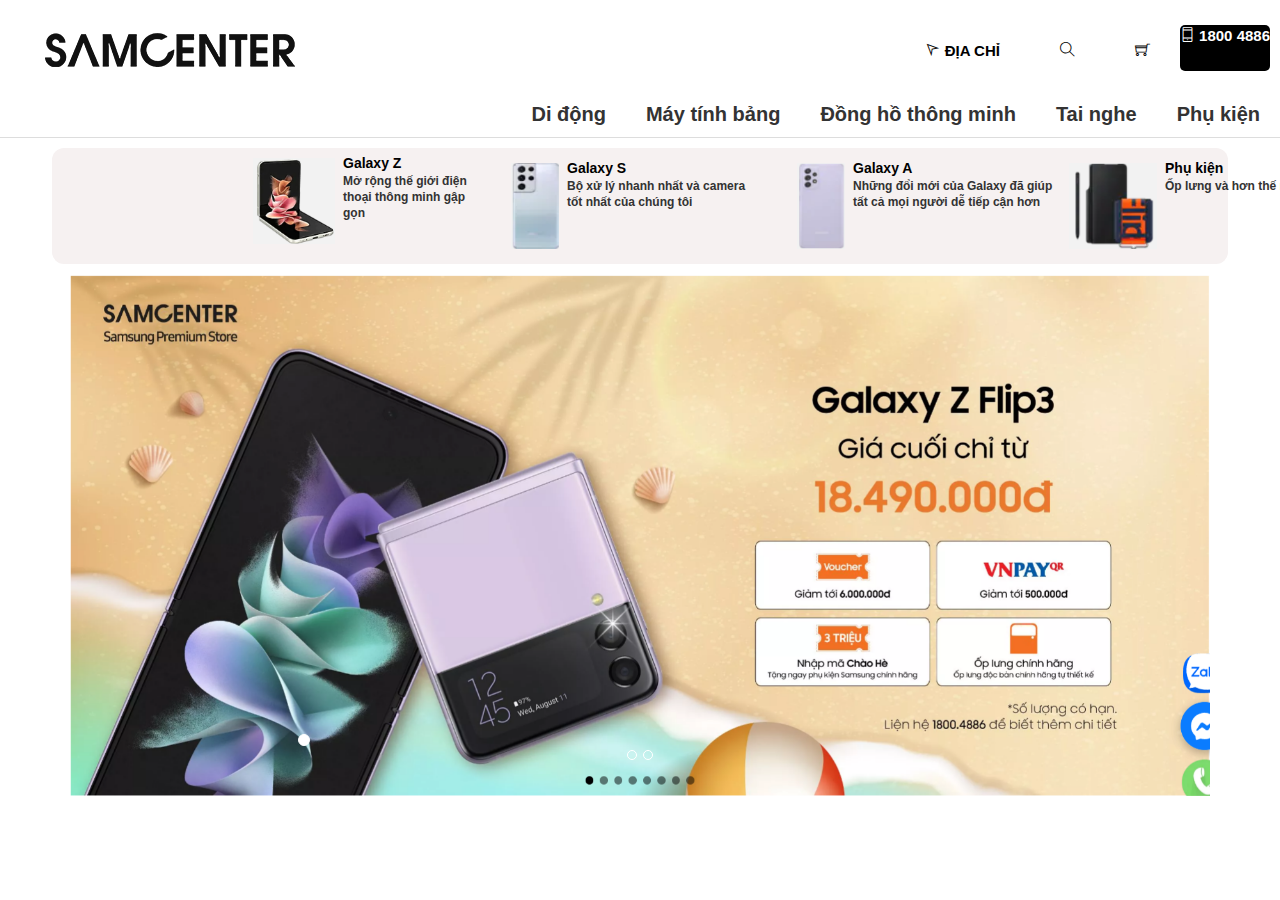
==== Web samcenter/index.html @ b8f66799 "first commit" ====
<!doctype html>
<html lang="en">

<head>
  <title>Title</title>
  <!-- Required meta tags -->
  <meta charset="utf-8">
  <meta name="viewport" content="width=device-width, initial-scale=1, shrink-to-fit=no">

  <link rel="stylesheet" href="./css/style.css">
  <link rel="stylesheet" href="./img">
  <link rel="stylesheet" href="./js">
  <link rel="stylesheet" href="./fonts/themify-icons/themify-icons.css">
  <!-- Bootstrap CSS v5.0.2 -->
  <link rel="stylesheet" href="https://maxcdn.bootstrapcdn.com/bootstrap/3.4.1/css/bootstrap.min.css">
  <link rel="stylesheet" href="https://cdn.jsdelivr.net/npm/bootstrap@5.0.2/dist/css/bootstrap.min.css"
    integrity="sha384-EVSTQN3/azprG1Anm3QDgpJLIm9Nao0Yz1ztcQTwFspd3yD65VohhpuuCOmLASjC" crossorigin="anonymous">
    <script src="https://ajax.googleapis.com/ajax/libs/jquery/3.6.0/jquery.min.js"></script>
    <script src="https://maxcdn.bootstrapcdn.com/bootstrap/3.4.1/js/bootstrap.min.js"></script>
</head>

<body>
  <!-- Header -->
  <div class="main-nav">
    <div class="logo">
      <img src="./img/logo-ss.webp" alt="">
    </div>
    <div class="menu-nav">
      <ul class="nav nav-pills">
        <li class="nav-item">
          <a class="nav-link adress" href="#">
            <i class="ti-location-arrow"></i>
            địa chỉ
          </a>
        </li>
        <li class="nav-item icon-sreach">
          <a class="nav-link" href="#">
            <i class="ti-search"></i>
          </a>
        </li>
        <li class="nav-item">
          <a class="nav-link" href="#">
            <i class="ti-shopping-cart"></i>
          </a>
        </li>
        <div class="phone-number">
          <a class="nav-link"   href="#">
            <i class="ti-mobile"></i>
            1800 4886
          </a>
        </div>
      </ul>
    </div>
  </div>

  <!-- tabs control -->

  <div class="tabs-control">
    <!-- nav-tabs -->
    <div class="nav-tabs">
      <div class="mobile nav-tab">
        <div class="mobile-text btn_mb">Di động</div>
      </div>
      <div class="tablet nav-tab">
        <div class="tablet-text btn_mtb">Máy tính bảng</div>
      </div>
      <div class="watch nav-tab">
        <div class="watch-text btn_dh">Đồng hồ thông minh</div>
      </div>
      <div class="head_phone nav-tab">
        <div class="head_phone-text btn_hp">Tai nghe</div>
      </div>
      <div class="phu_kien nav-tab">
        <div class="phu_kien-text btn_pk">Phụ kiện</div>
      </div>
    </div>
    <!-- tab mobile -->
    <div class="list_samsung">
      <div class="content_list list_mb active">
        <div class="list_items" style="  margin-left: 193px">
          <img src="./img/phone/galaxyZ.png" alt="" style="width: 82px; height: 86px; margin: 5px 8px;">
          <div class="text_list">
            <div class="text_list1">
              <a href="">Galaxy Z</a>

            </div>
            <div class="text_list2">
              <p style="width: 140px;"> Mở rộng thế giới điện thoại thông minh gập gọn</p>
            </div>
          </div>

          <div class="list_items">
            <img src="./img/phone/galaxyS.png" alt="" style="width: 48px; height: 86px; margin: 5px 8px;">
            <div class="text_list">
              <div class="text_list1">
                <a href="">Galaxy S</a>
              </div>
              <div class="text_list2">
                <p style="width: 182px;">Bộ xử lý nhanh nhất và camera tốt nhất của chúng tôi</p>
              </div>
            </div>
          </div>

          <div class="list_items" style="margin-right: -12px ;">
            <img src="./img/phone/galaxyA.png" alt="" style="width: 48px; height: 86px;  margin: 5px 8px;">
            <div class="text_list">
              <div class="text_list1">
                <a href="">Galaxy A</a>
              </div>
              <div class="text_list2">
                <p style="width: 200px">Những đổi mới của Galaxy đã giúp tất cả mọi người dễ tiếp cận hơn</p>
              </div>
            </div>
          </div>

          <div class="list_items" style="margin-right: -230px;">
            <img src="./img/phone/phu_kien.png" alt="" style="width: 88px; height: 86px; margin: 5px 8px;">
            <div class="text_list">
              <div class="text_list1">
                <a href="">Phụ kiện</a>

              </div>
              <div class="text_list2">
                <p>Ốp lưng và hơn thế nữa</p>
              </div>
            </div>
          </div>
        </div>
      </div>
    </div>

    <!-- tab tablet -->
    <div class="list_samsung">
      <div class="content_list list_tb">
        <div class="list_items" style="  margin-left: 193px">
          <img src="./img/tab/galaxy_tabS.png" alt="" style="width: 60px; height: 82px; margin:8px 5px 4px 8px;">
          <div class="text_list">
            <div class="text_list1">
              <a href="">Galaxy Tab S</a>

            </div>
            <div class="text_list2">
              <p style="width: 140px;"> Màn hình hiển thị sắc nét với bộ xử lý siêu nhanh</p>
            </div>
          </div>

          <div class="list_items">
            <img src="./img/tab/galaxy_tabA.png" alt="" style="width: 56px; height: 86px; margin: 5px 8px;">
            <div class="text_list">
              <div class="text_list1">
                <a href="">Galaxy Tab A</a>
              </div>
              <div class="text_list2">
                <p style="width: 182px;">Nhẹ và cơ động với thiết kế mỏng</p>
              </div>
            </div>
          </div>

          <div class="list_items" style="margin-right: -12px ;">
            <img src="./img/tab/phu_kien_tab.png" alt="" style="width: 68px; height: 86px;  margin: 5px 8px;">
            <div class="text_list">
              <div class="text_list1">
                <a href="">Phụ kiện</a>
              </div>
              <div class="text_list2">
                <p style="width: 200px">Bao da và hơn thế nữa</p>
              </div>
            </div>
          </div>

          <div class="list_items" style="margin-right: -230px;">
            <img src="./img/tab/all_tab.png" alt="" style="width: 88px; height: 86px; margin: 5px 8px;">
            <div class="text_list">
              <div class="text_list1">
                <a href="">Xem tất cả</a>

              </div>
              <div class="text_list2">
                <p>Xem tất cả sản phẩm máy tính bảng của samcenter</p>
              </div>
            </div>
          </div>
        </div>
      </div>
    </div>

    <!-- tab watch -->
    <div class="list_samsung">
      <div class="content_list list_w">
        <div class="list_items" style="  margin-left: 44px">
          <img src="./img/watch/watch4.png" alt="" style="width: 68px; height: 78px; margin: 5px 8px;">
          <div class="text_list">
            <div class="text_list1">
              <a href="">Galaxy Watch 4</a>

            </div>
            <div class="text_list2">
              <p style="width: 140px;">Người bạn đồng hành trên cổ tay, hoàn hảo cho sức khỏe của bạn</p>
            </div>
          </div>

          <div class="list_items">
            <img src="./img/watch/watch4_clasic.png" alt="" style="width: 48px; height: 86px; margin: 5px 8px;">
            <div class="text_list">
              <div class="text_list1">
                <a href="">Galaxy Watch 4 classic</a>
              </div>
              <div class="text_list2">
                <p style="width: 182px;">Một tác phẩm kinh điển thực sự vượt thời gian</p>
              </div>
            </div>
          </div>

          <div class="list_items" style="margin-right: -12px ;">
            <img src="./img/watch/fit.png" alt="" style="width: 35px; height: 86px;  margin: 5px 8px;">
            <div class="text_list">
              <div class="text_list1">
                <a href="">Galaxy Fit</a>
              </div>
              <div class="text_list2">
                <p style="width: 200px">Tăng cường sức khỏe của bạn</p>
              </div>
            </div>
          </div>

          <div class="list_items" style="margin-right: -12px ;">
            <img src="./img/watch/more_watch.png" alt="" style="width: 48px; height: 86px;  margin: 5px 8px;">
            <div class="text_list">
              <div class="text_list1">
                <a href="">Phụ kiện</a>
              </div>
              <div class="text_list2">
                <p style="width: 200px">Dây đai, bộ sạc và hơn thế nữa</p>
              </div>
            </div>
          </div>

          <div class="list_items" style="margin-right: -230px;">
            <img src="./img/watch/all_watch.png" alt="" style="width: 88px; height: 86px; margin: 5px 8px;">
            <div class="text_list">
              <div class="text_list1">
                <a href="">Xem đồng hồ</a>
              </div>
              <div class="text_list2">
                <p>Xem tất cả đồng hồ của samcenter</p>
              </div>
            </div>
          </div>
        </div>
      </div>
    </div>

    <!-- tab head phone -->
    <div class="list_samsung">
      <div class="content_list list_hp">
        <div class="list_items" style="  margin-left: 220px">
          <img src="./img/head_phone/buds.png" alt="" style="width: 82px; height: 86px; margin: 5px 8px;">
          <div class="text_list">
            <div class="text_list1">
              <a href="">Galaxy Buds</a>
            </div>
            <div class="text_list2">
              <p style="width: 140px;">Âm thanh cân bằng và độ vừa vặn thoải mái</p>
            </div>
          </div>

          <div class="list_items" style="margin-right: -12px ;">
            <img src="./img/head_phone/AKG.png" alt="" style="width: 58px; height: 86px;  margin: 5px 8px;">
            <div class="text_list">
              <div class="text_list1">
                <a href="">Tai nghe AKG</a>
              </div>
              <div class="text_list2">
                <p style="width: 200px">Âm thanh chất lượng studio</p>
              </div>
            </div>
          </div>

          <div class="list_items" style="margin-right: -230px;">
            <img src="./img/head_phone/all_hp.png" alt="" style="width: 88px; height: 86px; margin: 5px 8px;">
            <div class="text_list">
              <div class="text_list1">
                <a href="">Tất cả tai nghe</a>

              </div>
              <div class="text_list2">
                <p>Xem tất cả sản phẩm tai nghe của samcenter</p>
              </div>
            </div>
          </div>
        </div>
      </div>
    </div>

    <!-- tab phu kien -->
    <div class="list_samsung">
      <div class="content_list list_pk">
        <div class="list_items" style="  margin-left: 193px">
          <img src="./img/more/pk_mb.png" alt="" style="width: 82px; height: 86px; margin: 5px 8px;">
          <div class="text_list">
            <div class="text_list1">
              <a href="">Phụ kiện điện thoại thông minh</a>
            </div>
            <div class="text_list2">
              <p style="width: 140px;">Ốp lưng và hơn thế nữa</p>
            </div>
          </div>

          <div class="list_items">
            <img src="./img/tab/phu_kien_tab.png" alt="" style="width: 72px; height: 86px; margin: 5px 8px;">
            <div class="text_list">
              <div class="text_list1">
                <a href="">Phụ kiện máy tính bảng</a>
              </div>
              <div class="text_list2">
                <p style="width: 182px;">Bao da và hơn thế nữa</p>
              </div>
            </div>
          </div>

          <div class="list_items" style="margin-right: -230px;">
            <img src="./img/watch/more_watch.png" alt="" style="width: 70px; height: 86px; margin: 5px 8px;">
            <div class="text_list">
              <div class="text_list1">
                <a href="">Tất cả phụ kiện</a>

              </div>
              <div class="text_list2">
                <p>Dây đai, bộ sạc và hơn thế nữa</p>
              </div>
            </div>
          </div>
        </div>
      </div>
    </div>
  </div>


  <!-- content -->
  <div class="container">
    <div id="myCarousel" class="carousel slide" data-ride="carousel">
      <!-- Indicators -->
      <ol class="carousel-indicators">
        <li data-target="#myCarousel" data-slide-to="0" class="active"></li>
        <li data-target="#myCarousel" data-slide-to="1"></li>
        <li data-target="#myCarousel" data-slide-to="2"></li>
      </ol>
  
      <!-- Wrapper for slides -->
      <div class="carousel-inner">
  
        <div class="item active">
          <a href="#">
            <img src="./img/slider/slider1.png" alt="Los Angeles" style="width:100%;">
          </a>
        </div>
  
        <div class="item">
          <a href="#">
            <img src="./img/slider/slider2.png" alt="Chicago" style="width:100%;">
          </a>
        </div>
      
        <div class="item">
          <a href="">
            <img src="./img/slider/slider3.png" alt="New York" style="width:100%;">
          </a>
        </div>
    
      </div>
  
      <!-- Left and right controls -->
      <a class="left carousel-control" href="#myCarousel" data-slide="prev"style="opacity:0 !important;">
        <!-- <span class="glyphicon glyphicon-chevron-left"></span> -->
        <span class="sr-only" ></span>
      </a>
      <a class="right carousel-control" href="#myCarousel" data-slide="next"style="opacity:0 !important;">
        <!-- <span class="glyphicon glyphicon-chevron-right"></span> -->
        <span class="sr-only"></span>
      </a>
    </div>
  </div>
  <!-- footer -->

  <!-- Bootstrap JavaScript Libraries -->
  <script src="https://cdn.jsdelivr.net/npm/@popperjs/core@2.9.2/dist/umd/popper.min.js"
    integrity="sha384-IQsoLXl5PILFhosVNubq5LC7Qb9DXgDA9i+tQ8Zj3iwWAwPtgFTxbJ8NT4GN1R8p"
    crossorigin="anonymous"></script>
  <script src="https://cdn.jsdelivr.net/npm/bootstrap@5.0.2/dist/js/bootstrap.min.js"
    integrity="sha384-cVKIPhGWiC2Al4u+LWgxfKTRIcfu0JTxR+EQDz/bgldoEyl4H0zUF0QKbrJ0EcQF"
    crossorigin="anonymous"></script>
  <script src="./js/jas.js"></script>
</body>

</html>
---- Web samcenter/css/style.css ----
*{
  padding: 0;
  margin: 0;
  box-sizing: border-box;
}
html{
  text-decoration: none;
  font-weight: bold;
  font-family: Arial, Helvetica, sans-serif;
  
}

/* CSS header */
.main-nav{
  display: flex;
  justify-content: space-between;
}
.main-nav a{
  color: black;
  text-decoration: none;
  font-size: 15px;
  font-weight: bold;
  font-family: Arial, Helvetica, sans-serif;
}
.main-nav .logo{
  margin-left: 20px;    
}
.main-nav .menu-nav{
  text-transform: uppercase;
  margin-right: 10px;  
  margin-top: 30px;
}

.nav-pills{
  display: flex;
  list-style-type: none;
}

.nav-pills .nav-item{
  margin: 0 15px;
}
.main-nav .phone-number{
  margin-top:  -5px;
  background-color: #000;
  border-radius: 5px;
}

.main-nav  .phone-number a{
  color: #fff;
  text-align: center
}

.nav-tabs{
  display: flex;
  justify-content: right;
}
.nav-tab{
  margin: 0 20px;
  padding: 0 0 8px 0 ;
  font-size: 20px;
}

.nav-tab:hover{
  border-bottom: 2px solid black;
  cursor: pointer;
}

/* Nav list  */
.list_samsung{
  margin-top: 10px;
}
.list_samsung .content_list{
  display: flex;
  background-color: #f6f1f1;
  margin: 0 52px;
  border-radius: 12px;
}

.content_list .list_items{
  display: flex;
  margin:5px 20px;

}

.list_items img:hover{
  cursor: pointer;
}

.text_list1 a{
  text-decoration: none;
  color: #000;
  font-weight: 650;
}

.text_list1 a:hover{
  color: #000;
}

.text_list2 p{
  font-size: 12px;
  line-height: 16px;
}

.text_list1:hover, 
.text_list2:hover {
 cursor: context-menu;
}

.content_list{
  display: none !important;
}
.active {
  display: flex !important;
}
---- Web samcenter/fonts/themify-icons/themify-icons.css ----
@font-face {
	font-family: 'themify';
	src:url('fonts/themify.eot?-fvbane');
	src:url('fonts/themify.eot?#iefix-fvbane') format('embedded-opentype'),
		url('fonts/themify.woff?-fvbane') format('woff'),
		url('fonts/themify.ttf?-fvbane') format('truetype'),
		url('fonts/themify.svg?-fvbane#themify') format('svg');
	font-weight: normal;
	font-style: normal;
}

[class^="ti-"], [class*=" ti-"] {
	font-family: 'themify';
	speak: none;
	font-style: normal;
	font-weight: normal;
	font-variant: normal;
	text-transform: none;
	line-height: 1;

	/* Better Font Rendering =========== */
	-webkit-font-smoothing: antialiased;
	-moz-osx-font-smoothing: grayscale;
}

.ti-wand:before {
	content: "\e600";
}
.ti-volume:before {
	content: "\e601";
}
.ti-user:before {
	content: "\e602";
}
.ti-unlock:before {
	content: "\e603";
}
.ti-unlink:before {
	content: "\e604";
}
.ti-trash:before {
	content: "\e605";
}
.ti-thought:before {
	content: "\e606";
}
.ti-target:before {
	content: "\e607";
}
.ti-tag:before {
	content: "\e608";
}
.ti-tablet:before {
	content: "\e609";
}
.ti-star:before {
	content: "\e60a";
}
.ti-spray:before {
	content: "\e60b";
}
.ti-signal:before {
	content: "\e60c";
}
.ti-shopping-cart:before {
	content: "\e60d";
}
.ti-shopping-cart-full:before {
	content: "\e60e";
}
.ti-settings:before {
	content: "\e60f";
}
.ti-search:before {
	content: "\e610";
}
.ti-zoom-in:before {
	content: "\e611";
}
.ti-zoom-out:before {
	content: "\e612";
}
.ti-cut:before {
	content: "\e613";
}
.ti-ruler:before {
	content: "\e614";
}
.ti-ruler-pencil:before {
	content: "\e615";
}
.ti-ruler-alt:before {
	content: "\e616";
}
.ti-bookmark:before {
	content: "\e617";
}
.ti-bookmark-alt:before {
	content: "\e618";
}
.ti-reload:before {
	content: "\e619";
}
.ti-plus:before {
	content: "\e61a";
}
.ti-pin:before {
	content: "\e61b";
}
.ti-pencil:before {
	content: "\e61c";
}
.ti-pencil-alt:before {
	content: "\e61d";
}
.ti-paint-roller:before {
	content: "\e61e";
}
.ti-paint-bucket:before {
	content: "\e61f";
}
.ti-na:before {
	content: "\e620";
}
.ti-mobile:before {
	content: "\e621";
}
.ti-minus:before {
	content: "\e622";
}
.ti-medall:before {
	content: "\e623";
}
.ti-medall-alt:before {
	content: "\e624";
}
.ti-marker:before {
	content: "\e625";
}
.ti-marker-alt:before {
	content: "\e626";
}
.ti-arrow-up:before {
	content: "\e627";
}
.ti-arrow-right:before {
	content: "\e628";
}
.ti-arrow-left:before {
	content: "\e629";
}
.ti-arrow-down:before {
	content: "\e62a";
}
.ti-lock:before {
	content: "\e62b";
}
.ti-location-arrow:before {
	content: "\e62c";
}
.ti-link:before {
	content: "\e62d";
}
.ti-layout:before {
	content: "\e62e";
}
.ti-layers:before {
	content: "\e62f";
}
.ti-layers-alt:before {
	content: "\e630";
}
.ti-key:before {
	content: "\e631";
}
.ti-import:before {
	content: "\e632";
}
.ti-image:before {
	content: "\e633";
}
.ti-heart:before {
	content: "\e634";
}
.ti-heart-broken:before {
	content: "\e635";
}
.ti-hand-stop:before {
	content: "\e636";
}
.ti-hand-open:before {
	content: "\e637";
}
.ti-hand-drag:before {
	content: "\e638";
}
.ti-folder:before {
	content: "\e639";
}
.ti-flag:before {
	content: "\e63a";
}
.ti-flag-alt:before {
	content: "\e63b";
}
.ti-flag-alt-2:before {
	content: "\e63c";
}
.ti-eye:before {
	content: "\e63d";
}
.ti-export:before {
	content: "\e63e";
}
.ti-exchange-vertical:before {
	content: "\e63f";
}
.ti-desktop:before {
	content: "\e640";
}
.ti-cup:before {
	content: "\e641";
}
.ti-crown:before {
	content: "\e642";
}
.ti-comments:before {
	content: "\e643";
}
.ti-comment:before {
	content: "\e644";
}
.ti-comment-alt:before {
	content: "\e645";
}
.ti-close:before {
	content: "\e646";
}
.ti-clip:before {
	content: "\e647";
}
.ti-angle-up:before {
	content: "\e648";
}
.ti-angle-right:before {
	content: "\e649";
}
.ti-angle-left:before {
	content: "\e64a";
}
.ti-angle-down:before {
	content: "\e64b";
}
.ti-check:before {
	content: "\e64c";
}
.ti-check-box:before {
	content: "\e64d";
}
.ti-camera:before {
	content: "\e64e";
}
.ti-announcement:before {
	content: "\e64f";
}
.ti-brush:before {
	content: "\e650";
}
.ti-briefcase:before {
	content: "\e651";
}
.ti-bolt:before {
	content: "\e652";
}
.ti-bolt-alt:before {
	content: "\e653";
}
.ti-blackboard:before {
	content: "\e654";
}
.ti-bag:before {
	content: "\e655";
}
.ti-move:before {
	content: "\e656";
}
.ti-arrows-vertical:before {
	content: "\e657";
}
.ti-arrows-horizontal:before {
	content: "\e658";
}
.ti-fullscreen:before {
	content: "\e659";
}
.ti-arrow-top-right:before {
	content: "\e65a";
}
.ti-arrow-top-left:before {
	content: "\e65b";
}
.ti-arrow-circle-up:before {
	content: "\e65c";
}
.ti-arrow-circle-right:before {
	content: "\e65d";
}
.ti-arrow-circle-left:before {
	content: "\e65e";
}
.ti-arrow-circle-down:before {
	content: "\e65f";
}
.ti-angle-double-up:before {
	content: "\e660";
}
.ti-angle-double-right:before {
	content: "\e661";
}
.ti-angle-double-left:before {
	content: "\e662";
}
.ti-angle-double-down:before {
	content: "\e663";
}
.ti-zip:before {
	content: "\e664";
}
.ti-world:before {
	content: "\e665";
}
.ti-wheelchair:before {
	content: "\e666";
}
.ti-view-list:before {
	content: "\e667";
}
.ti-view-list-alt:before {
	content: "\e668";
}
.ti-view-grid:before {
	content: "\e669";
}
.ti-uppercase:before {
	content: "\e66a";
}
.ti-upload:before {
	content: "\e66b";
}
.ti-underline:before {
	content: "\e66c";
}
.ti-truck:before {
	content: "\e66d";
}
.ti-timer:before {
	content: "\e66e";
}
.ti-ticket:before {
	content: "\e66f";
}
.ti-thumb-up:before {
	content: "\e670";
}
.ti-thumb-down:before {
	content: "\e671";
}
.ti-text:before {
	content: "\e672";
}
.ti-stats-up:before {
	content: "\e673";
}
.ti-stats-down:before {
	content: "\e674";
}
.ti-split-v:before {
	content: "\e675";
}
.ti-split-h:before {
	content: "\e676";
}
.ti-smallcap:before {
	content: "\e677";
}
.ti-shine:before {
	content: "\e678";
}
.ti-shift-right:before {
	content: "\e679";
}
.ti-shift-left:before {
	content: "\e67a";
}
.ti-shield:before {
	content: "\e67b";
}
.ti-notepad:before {
	content: "\e67c";
}
.ti-server:before {
	content: "\e67d";
}
.ti-quote-right:before {
	content: "\e67e";
}
.ti-quote-left:before {
	content: "\e67f";
}
.ti-pulse:before {
	content: "\e680";
}
.ti-printer:before {
	content: "\e681";
}
.ti-power-off:before {
	content: "\e682";
}
.ti-plug:before {
	content: "\e683";
}
.ti-pie-chart:before {
	content: "\e684";
}
.ti-paragraph:before {
	content: "\e685";
}
.ti-panel:before {
	content: "\e686";
}
.ti-package:before {
	content: "\e687";
}
.ti-music:before {
	content: "\e688";
}
.ti-music-alt:before {
	content: "\e689";
}
.ti-mouse:before {
	content: "\e68a";
}
.ti-mouse-alt:before {
	content: "\e68b";
}
.ti-money:before {
	content: "\e68c";
}
.ti-microphone:before {
	content: "\e68d";
}
.ti-menu:before {
	content: "\e68e";
}
.ti-menu-alt:before {
	content: "\e68f";
}
.ti-map:before {
	content: "\e690";
}
.ti-map-alt:before {
	content: "\e691";
}
.ti-loop:before {
	content: "\e692";
}
.ti-location-pin:before {
	content: "\e693";
}
.ti-list:before {
	content: "\e694";
}
.ti-light-bulb:before {
	content: "\e695";
}
.ti-Italic:before {
	content: "\e696";
}
.ti-info:before {
	content: "\e697";
}
.ti-infinite:before {
	content: "\e698";
}
.ti-id-badge:before {
	content: "\e699";
}
.ti-hummer:before {
	content: "\e69a";
}
.ti-home:before {
	content: "\e69b";
}
.ti-help:before {
	content: "\e69c";
}
.ti-headphone:before {
	content: "\e69d";
}
.ti-harddrives:before {
	content: "\e69e";
}
.ti-harddrive:before {
	content: "\e69f";
}
.ti-gift:before {
	content: "\e6a0";
}
.ti-game:before {
	content: "\e6a1";
}
.ti-filter:before {
	content: "\e6a2";
}
.ti-files:before {
	content: "\e6a3";
}
.ti-file:before {
	content: "\e6a4";
}
.ti-eraser:before {
	content: "\e6a5";
}
.ti-envelope:before {
	content: "\e6a6";
}
.ti-download:before {
	content: "\e6a7";
}
.ti-direction:before {
	content: "\e6a8";
}
.ti-direction-alt:before {
	content: "\e6a9";
}
.ti-dashboard:before {
	content: "\e6aa";
}
.ti-control-stop:before {
	content: "\e6ab";
}
.ti-control-shuffle:before {
	content: "\e6ac";
}
.ti-control-play:before {
	content: "\e6ad";
}
.ti-control-pause:before {
	content: "\e6ae";
}
.ti-control-forward:before {
	content: "\e6af";
}
.ti-control-backward:before {
	content: "\e6b0";
}
.ti-cloud:before {
	content: "\e6b1";
}
.ti-cloud-up:before {
	content: "\e6b2";
}
.ti-cloud-down:before {
	content: "\e6b3";
}
.ti-clipboard:before {
	content: "\e6b4";
}
.ti-car:before {
	content: "\e6b5";
}
.ti-calendar:before {
	content: "\e6b6";
}
.ti-book:before {
	content: "\e6b7";
}
.ti-bell:before {
	content: "\e6b8";
}
.ti-basketball:before {
	content: "\e6b9";
}
.ti-bar-chart:before {
	content: "\e6ba";
}
.ti-bar-chart-alt:before {
	content: "\e6bb";
}
.ti-back-right:before {
	content: "\e6bc";
}
.ti-back-left:before {
	content: "\e6bd";
}
.ti-arrows-corner:before {
	content: "\e6be";
}
.ti-archive:before {
	content: "\e6bf";
}
.ti-anchor:before {
	content: "\e6c0";
}
.ti-align-right:before {
	content: "\e6c1";
}
.ti-align-left:before {
	content: "\e6c2";
}
.ti-align-justify:before {
	content: "\e6c3";
}
.ti-align-center:before {
	content: "\e6c4";
}
.ti-alert:before {
	content: "\e6c5";
}
.ti-alarm-clock:before {
	content: "\e6c6";
}
.ti-agenda:before {
	content: "\e6c7";
}
.ti-write:before {
	content: "\e6c8";
}
.ti-window:before {
	content: "\e6c9";
}
.ti-widgetized:before {
	content: "\e6ca";
}
.ti-widget:before {
	content: "\e6cb";
}
.ti-widget-alt:before {
	content: "\e6cc";
}
.ti-wallet:before {
	content: "\e6cd";
}
.ti-video-clapper:before {
	content: "\e6ce";
}
.ti-video-camera:before {
	content: "\e6cf";
}
.ti-vector:before {
	content: "\e6d0";
}
.ti-themify-logo:before {
	content: "\e6d1";
}
.ti-themify-favicon:before {
	content: "\e6d2";
}
.ti-themify-favicon-alt:before {
	content: "\e6d3";
}
.ti-support:before {
	content: "\e6d4";
}
.ti-stamp:before {
	content: "\e6d5";
}
.ti-split-v-alt:before {
	content: "\e6d6";
}
.ti-slice:before {
	content: "\e6d7";
}
.ti-shortcode:before {
	content: "\e6d8";
}
.ti-shift-right-alt:before {
	content: "\e6d9";
}
.ti-shift-left-alt:before {
	content: "\e6da";
}
.ti-ruler-alt-2:before {
	content: "\e6db";
}
.ti-receipt:before {
	content: "\e6dc";
}
.ti-pin2:before {
	content: "\e6dd";
}
.ti-pin-alt:before {
	content: "\e6de";
}
.ti-pencil-alt2:before {
	content: "\e6df";
}
.ti-palette:before {
	content: "\e6e0";
}
.ti-more:before {
	content: "\e6e1";
}
.ti-more-alt:before {
	content: "\e6e2";
}
.ti-microphone-alt:before {
	content: "\e6e3";
}
.ti-magnet:before {
	content: "\e6e4";
}
.ti-line-double:before {
	content: "\e6e5";
}
.ti-line-dotted:before {
	content: "\e6e6";
}
.ti-line-dashed:before {
	content: "\e6e7";
}
.ti-layout-width-full:before {
	content: "\e6e8";
}
.ti-layout-width-default:before {
	content: "\e6e9";
}
.ti-layout-width-default-alt:before {
	content: "\e6ea";
}
.ti-layout-tab:before {
	content: "\e6eb";
}
.ti-layout-tab-window:before {
	content: "\e6ec";
}
.ti-layout-tab-v:before {
	content: "\e6ed";
}
.ti-layout-tab-min:before {
	content: "\e6ee";
}
.ti-layout-slider:before {
	content: "\e6ef";
}
.ti-layout-slider-alt:before {
	content: "\e6f0";
}
.ti-layout-sidebar-right:before {
	content: "\e6f1";
}
.ti-layout-sidebar-none:before {
	content: "\e6f2";
}
.ti-layout-sidebar-left:before {
	content: "\e6f3";
}
.ti-layout-placeholder:before {
	content: "\e6f4";
}
.ti-layout-menu:before {
	content: "\e6f5";
}
.ti-layout-menu-v:before {
	content: "\e6f6";
}
.ti-layout-menu-separated:before {
	content: "\e6f7";
}
.ti-layout-menu-full:before {
	content: "\e6f8";
}
.ti-layout-media-right-alt:before {
	content: "\e6f9";
}
.ti-layout-media-right:before {
	content: "\e6fa";
}
.ti-layout-media-overlay:before {
	content: "\e6fb";
}
.ti-layout-media-overlay-alt:before {
	content: "\e6fc";
}
.ti-layout-media-overlay-alt-2:before {
	content: "\e6fd";
}
.ti-layout-media-left-alt:before {
	content: "\e6fe";
}
.ti-layout-media-left:before {
	content: "\e6ff";
}
.ti-layout-media-center-alt:before {
	content: "\e700";
}
.ti-layout-media-center:before {
	content: "\e701";
}
.ti-layout-list-thumb:before {
	content: "\e702";
}
.ti-layout-list-thumb-alt:before {
	content: "\e703";
}
.ti-layout-list-post:before {
	content: "\e704";
}
.ti-layout-list-large-image:before {
	content: "\e705";
}
.ti-layout-line-solid:before {
	content: "\e706";
}
.ti-layout-grid4:before {
	content: "\e707";
}
.ti-layout-grid3:before {
	content: "\e708";
}
.ti-layout-grid2:before {
	content: "\e709";
}
.ti-layout-grid2-thumb:before {
	content: "\e70a";
}
.ti-layout-cta-right:before {
	content: "\e70b";
}
.ti-layout-cta-left:before {
	content: "\e70c";
}
.ti-layout-cta-center:before {
	content: "\e70d";
}
.ti-layout-cta-btn-right:before {
	content: "\e70e";
}
.ti-layout-cta-btn-left:before {
	content: "\e70f";
}
.ti-layout-column4:before {
	content: "\e710";
}
.ti-layout-column3:before {
	content: "\e711";
}
.ti-layout-column2:before {
	content: "\e712";
}
.ti-layout-accordion-separated:before {
	content: "\e713";
}
.ti-layout-accordion-merged:before {
	content: "\e714";
}
.ti-layout-accordion-list:before {
	content: "\e715";
}
.ti-ink-pen:before {
	content: "\e716";
}
.ti-info-alt:before {
	content: "\e717";
}
.ti-help-alt:before {
	content: "\e718";
}
.ti-headphone-alt:before {
	content: "\e719";
}
.ti-hand-point-up:before {
	content: "\e71a";
}
.ti-hand-point-right:before {
	content: "\e71b";
}
.ti-hand-point-left:before {
	content: "\e71c";
}
.ti-hand-point-down:before {
	content: "\e71d";
}
.ti-gallery:before {
	content: "\e71e";
}
.ti-face-smile:before {
	content: "\e71f";
}
.ti-face-sad:before {
	content: "\e720";
}
.ti-credit-card:before {
	content: "\e721";
}
.ti-control-skip-forward:before {
	content: "\e722";
}
.ti-control-skip-backward:before {
	content: "\e723";
}
.ti-control-record:before {
	content: "\e724";
}
.ti-control-eject:before {
	content: "\e725";
}
.ti-comments-smiley:before {
	content: "\e726";
}
.ti-brush-alt:before {
	content: "\e727";
}
.ti-youtube:before {
	content: "\e728";
}
.ti-vimeo:before {
	content: "\e729";
}
.ti-twitter:before {
	content: "\e72a";
}
.ti-time:before {
	content: "\e72b";
}
.ti-tumblr:before {
	content: "\e72c";
}
.ti-skype:before {
	content: "\e72d";
}
.ti-share:before {
	content: "\e72e";
}
.ti-share-alt:before {
	content: "\e72f";
}
.ti-rocket:before {
	content: "\e730";
}
.ti-pinterest:before {
	content: "\e731";
}
.ti-new-window:before {
	content: "\e732";
}
.ti-microsoft:before {
	content: "\e733";
}
.ti-list-ol:before {
	content: "\e734";
}
.ti-linkedin:before {
	content: "\e735";
}
.ti-layout-sidebar-2:before {
	content: "\e736";
}
.ti-layout-grid4-alt:before {
	content: "\e737";
}
.ti-layout-grid3-alt:before {
	content: "\e738";
}
.ti-layout-grid2-alt:before {
	content: "\e739";
}
.ti-layout-column4-alt:before {
	content: "\e73a";
}
.ti-layout-column3-alt:before {
	content: "\e73b";
}
.ti-layout-column2-alt:before {
	content: "\e73c";
}
.ti-instagram:before {
	content: "\e73d";
}
.ti-google:before {
	content: "\e73e";
}
.ti-github:before {
	content: "\e73f";
}
.ti-flickr:before {
	content: "\e740";
}
.ti-facebook:before {
	content: "\e741";
}
.ti-dropbox:before {
	content: "\e742";
}
.ti-dribbble:before {
	content: "\e743";
}
.ti-apple:before {
	content: "\e744";
}
.ti-android:before {
	content: "\e745";
}
.ti-save:before {
	content: "\e746";
}
.ti-save-alt:before {
	content: "\e747";
}
.ti-yahoo:before {
	content: "\e748";
}
.ti-wordpress:before {
	content: "\e749";
}
.ti-vimeo-alt:before {
	content: "\e74a";
}
.ti-twitter-alt:before {
	content: "\e74b";
}
.ti-tumblr-alt:before {
	content: "\e74c";
}
.ti-trello:before {
	content: "\e74d";
}
.ti-stack-overflow:before {
	content: "\e74e";
}
.ti-soundcloud:before {
	content: "\e74f";
}
.ti-sharethis:before {
	content: "\e750";
}
.ti-sharethis-alt:before {
	content: "\e751";
}
.ti-reddit:before {
	content: "\e752";
}
.ti-pinterest-alt:before {
	content: "\e753";
}
.ti-microsoft-alt:before {
	content: "\e754";
}
.ti-linux:before {
	content: "\e755";
}
.ti-jsfiddle:before {
	content: "\e756";
}
.ti-joomla:before {
	content: "\e757";
}
.ti-html5:before {
	content: "\e758";
}
.ti-flickr-alt:before {
	content: "\e759";
}
.ti-email:before {
	content: "\e75a";
}
.ti-drupal:before {
	content: "\e75b";
}
.ti-dropbox-alt:before {
	content: "\e75c";
}
.ti-css3:before {
	content: "\e75d";
}
.ti-rss:before {
	content: "\e75e";
}
.ti-rss-alt:before {
	content: "\e75f";
}
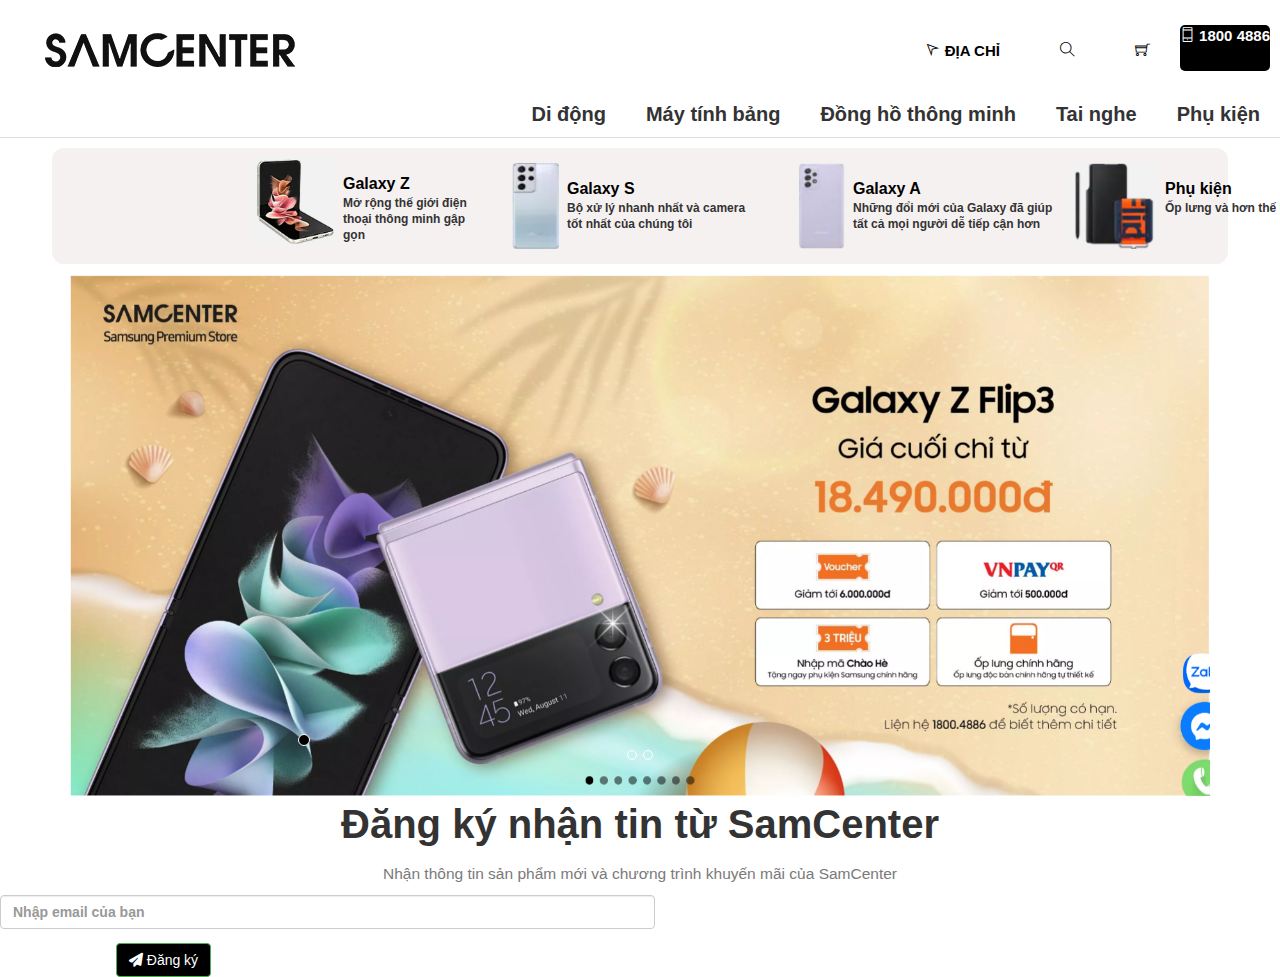
==== commit 78d0c709: "Uppdate" ====
--- a/Web samcenter/index.html
+++ b/Web samcenter/index.html
@@ -6,7 +6,7 @@
   <!-- Required meta tags -->
   <meta charset="utf-8">
   <meta name="viewport" content="width=device-width, initial-scale=1, shrink-to-fit=no">
-
+  <link rel="stylesheet" href="https://cdnjs.cloudflare.com/ajax/libs/font-awesome/6.1.1/css/all.min.css">
   <link rel="stylesheet" href="./css/style.css">
   <link rel="stylesheet" href="./img">
   <link rel="stylesheet" href="./js">
@@ -15,8 +15,8 @@
   <link rel="stylesheet" href="https://maxcdn.bootstrapcdn.com/bootstrap/3.4.1/css/bootstrap.min.css">
   <link rel="stylesheet" href="https://cdn.jsdelivr.net/npm/bootstrap@5.0.2/dist/css/bootstrap.min.css"
     integrity="sha384-EVSTQN3/azprG1Anm3QDgpJLIm9Nao0Yz1ztcQTwFspd3yD65VohhpuuCOmLASjC" crossorigin="anonymous">
-    <script src="https://ajax.googleapis.com/ajax/libs/jquery/3.6.0/jquery.min.js"></script>
-    <script src="https://maxcdn.bootstrapcdn.com/bootstrap/3.4.1/js/bootstrap.min.js"></script>
+  <script src="https://ajax.googleapis.com/ajax/libs/jquery/3.6.0/jquery.min.js"></script>
+  <script src="https://maxcdn.bootstrapcdn.com/bootstrap/3.4.1/js/bootstrap.min.js"></script>
 </head>
 
 <body>
@@ -44,7 +44,7 @@
           </a>
         </li>
         <div class="phone-number">
-          <a class="nav-link"   href="#">
+          <a class="nav-link" href="#">
             <i class="ti-mobile"></i>
             1800 4886
           </a>
@@ -79,9 +79,9 @@
       <div class="content_list list_mb active">
         <div class="list_items" style="  margin-left: 193px">
           <img src="./img/phone/galaxyZ.png" alt="" style="width: 82px; height: 86px; margin: 5px 8px;">
-          <div class="text_list">
+          <div class="text_list" style="margin-top: 20px">
             <div class="text_list1">
-              <a href="">Galaxy Z</a>
+              <a href="#" style="font-size: 16px; top: -8px;">Galaxy Z</a>
 
             </div>
             <div class="text_list2">
@@ -91,9 +91,9 @@
 
           <div class="list_items">
             <img src="./img/phone/galaxyS.png" alt="" style="width: 48px; height: 86px; margin: 5px 8px;">
-            <div class="text_list">
-              <div class="text_list1">
-                <a href="">Galaxy S</a>
+            <div class="text_list" style="margin-top: 20px">
+              <div class="text_list1">
+                <a href="#" style="font-size: 16px; top: -8px;">Galaxy S</a>
               </div>
               <div class="text_list2">
                 <p style="width: 182px;">Bộ xử lý nhanh nhất và camera tốt nhất của chúng tôi</p>
@@ -103,9 +103,9 @@
 
           <div class="list_items" style="margin-right: -12px ;">
             <img src="./img/phone/galaxyA.png" alt="" style="width: 48px; height: 86px;  margin: 5px 8px;">
-            <div class="text_list">
-              <div class="text_list1">
-                <a href="">Galaxy A</a>
+            <div class="text_list" style="margin-top: 20px">
+              <div class="text_list1">
+                <a href="#" style="font-size: 16px; top: -8px;">Galaxy A</a>
               </div>
               <div class="text_list2">
                 <p style="width: 200px">Những đổi mới của Galaxy đã giúp tất cả mọi người dễ tiếp cận hơn</p>
@@ -115,9 +115,9 @@
 
           <div class="list_items" style="margin-right: -230px;">
             <img src="./img/phone/phu_kien.png" alt="" style="width: 88px; height: 86px; margin: 5px 8px;">
-            <div class="text_list">
-              <div class="text_list1">
-                <a href="">Phụ kiện</a>
+            <div class="text_list" style="margin-top: 20px">
+              <div class="text_list1">
+                <a href="#" style="font-size: 16px; top: -8px;">Phụ kiện</a>
 
               </div>
               <div class="text_list2">
@@ -134,9 +134,9 @@
       <div class="content_list list_tb">
         <div class="list_items" style="  margin-left: 193px">
           <img src="./img/tab/galaxy_tabS.png" alt="" style="width: 60px; height: 82px; margin:8px 5px 4px 8px;">
-          <div class="text_list">
+          <div class="text_list" style="margin-top: 20px">
             <div class="text_list1">
-              <a href="">Galaxy Tab S</a>
+              <a href="#" style="font-size: 16px; top: -8px;">Galaxy Tab S</a>
 
             </div>
             <div class="text_list2">
@@ -146,9 +146,9 @@
 
           <div class="list_items">
             <img src="./img/tab/galaxy_tabA.png" alt="" style="width: 56px; height: 86px; margin: 5px 8px;">
-            <div class="text_list">
-              <div class="text_list1">
-                <a href="">Galaxy Tab A</a>
+            <div class="text_list" style="margin-top: 20px">
+              <div class="text_list1">
+                <a href="#" style="font-size: 16px; top: -8px;">Galaxy Tab A</a>
               </div>
               <div class="text_list2">
                 <p style="width: 182px;">Nhẹ và cơ động với thiết kế mỏng</p>
@@ -158,9 +158,9 @@
 
           <div class="list_items" style="margin-right: -12px ;">
             <img src="./img/tab/phu_kien_tab.png" alt="" style="width: 68px; height: 86px;  margin: 5px 8px;">
-            <div class="text_list">
-              <div class="text_list1">
-                <a href="">Phụ kiện</a>
+            <div class="text_list" style="margin-top: 20px">
+              <div class="text_list1">
+                <a href="#" style="font-size: 16px; top: -8px;">Phụ kiện</a>
               </div>
               <div class="text_list2">
                 <p style="width: 200px">Bao da và hơn thế nữa</p>
@@ -170,9 +170,9 @@
 
           <div class="list_items" style="margin-right: -230px;">
             <img src="./img/tab/all_tab.png" alt="" style="width: 88px; height: 86px; margin: 5px 8px;">
-            <div class="text_list">
-              <div class="text_list1">
-                <a href="">Xem tất cả</a>
+            <div class="text_list" style="margin-top: 20px">
+              <div class="text_list1">
+                <a href="#" style="font-size: 16px; top: -8px;">Xem tất cả</a>
 
               </div>
               <div class="text_list2">
@@ -188,10 +188,10 @@
     <div class="list_samsung">
       <div class="content_list list_w">
         <div class="list_items" style="  margin-left: 44px">
-          <img src="./img/watch/watch4.png" alt="" style="width: 68px; height: 78px; margin: 5px 8px;">
-          <div class="text_list">
+          <img src="./img/watch/watch4.png" alt="" style="width: 60px; height: 78px; margin: 5px 8px;">
+          <div class="text_list" style="margin-top: 20px">
             <div class="text_list1">
-              <a href="">Galaxy Watch 4</a>
+              <a href="#" style="font-size: 16px; top: -8px;">Galaxy Watch 4</a>
 
             </div>
             <div class="text_list2">
@@ -201,9 +201,9 @@
 
           <div class="list_items">
             <img src="./img/watch/watch4_clasic.png" alt="" style="width: 48px; height: 86px; margin: 5px 8px;">
-            <div class="text_list">
-              <div class="text_list1">
-                <a href="">Galaxy Watch 4 classic</a>
+            <div class="text_list" style="margin-top: 20px">
+              <div class="text_list1">
+                <a href="#" style="font-size: 16px; top: -8px;">Galaxy Watch 4 classic</a>
               </div>
               <div class="text_list2">
                 <p style="width: 182px;">Một tác phẩm kinh điển thực sự vượt thời gian</p>
@@ -213,9 +213,9 @@
 
           <div class="list_items" style="margin-right: -12px ;">
             <img src="./img/watch/fit.png" alt="" style="width: 35px; height: 86px;  margin: 5px 8px;">
-            <div class="text_list">
-              <div class="text_list1">
-                <a href="">Galaxy Fit</a>
+            <div class="text_list" style="margin-top: 20px">
+              <div class="text_list1">
+                <a href="#" style="font-size: 16px; top: -8px;">Galaxy Fit</a>
               </div>
               <div class="text_list2">
                 <p style="width: 200px">Tăng cường sức khỏe của bạn</p>
@@ -225,9 +225,9 @@
 
           <div class="list_items" style="margin-right: -12px ;">
             <img src="./img/watch/more_watch.png" alt="" style="width: 48px; height: 86px;  margin: 5px 8px;">
-            <div class="text_list">
-              <div class="text_list1">
-                <a href="">Phụ kiện</a>
+            <div class="text_list" style="margin-top: 20px">
+              <div class="text_list1">
+                <a href="#" style="font-size: 16px; top: -8px;">Phụ kiện</a>
               </div>
               <div class="text_list2">
                 <p style="width: 200px">Dây đai, bộ sạc và hơn thế nữa</p>
@@ -236,10 +236,10 @@
           </div>
 
           <div class="list_items" style="margin-right: -230px;">
-            <img src="./img/watch/all_watch.png" alt="" style="width: 88px; height: 86px; margin: 5px 8px;">
-            <div class="text_list">
-              <div class="text_list1">
-                <a href="">Xem đồng hồ</a>
+            <img src="./img/watch/all_watch.png" alt="" style="width: 86px; height: 86px; margin: 5px 8px;">
+            <div class="text_list" style="margin-top: 20px">
+              <div class="text_list1">
+                <a href="#" style="font-size: 16px; top: -8px;">Xem đồng hồ</a>
               </div>
               <div class="text_list2">
                 <p>Xem tất cả đồng hồ của samcenter</p>
@@ -255,9 +255,9 @@
       <div class="content_list list_hp">
         <div class="list_items" style="  margin-left: 220px">
           <img src="./img/head_phone/buds.png" alt="" style="width: 82px; height: 86px; margin: 5px 8px;">
-          <div class="text_list">
+          <div class="text_list" style="margin-top: 20px">
             <div class="text_list1">
-              <a href="">Galaxy Buds</a>
+              <a href="#" style="font-size: 16px; top: -8px;">Galaxy Buds</a>
             </div>
             <div class="text_list2">
               <p style="width: 140px;">Âm thanh cân bằng và độ vừa vặn thoải mái</p>
@@ -266,9 +266,9 @@
 
           <div class="list_items" style="margin-right: -12px ;">
             <img src="./img/head_phone/AKG.png" alt="" style="width: 58px; height: 86px;  margin: 5px 8px;">
-            <div class="text_list">
-              <div class="text_list1">
-                <a href="">Tai nghe AKG</a>
+            <div class="text_list" style="margin-top: 20px">
+              <div class="text_list1">
+                <a href="#" style="font-size: 16px; top: -8px;">Tai nghe AKG</a>
               </div>
               <div class="text_list2">
                 <p style="width: 200px">Âm thanh chất lượng studio</p>
@@ -278,9 +278,9 @@
 
           <div class="list_items" style="margin-right: -230px;">
             <img src="./img/head_phone/all_hp.png" alt="" style="width: 88px; height: 86px; margin: 5px 8px;">
-            <div class="text_list">
-              <div class="text_list1">
-                <a href="">Tất cả tai nghe</a>
+            <div class="text_list" style="margin-top: 20px">
+              <div class="text_list1">
+                <a href="#" style="font-size: 16px; top: -8px;">Tất cả tai nghe</a>
 
               </div>
               <div class="text_list2">
@@ -297,9 +297,9 @@
       <div class="content_list list_pk">
         <div class="list_items" style="  margin-left: 193px">
           <img src="./img/more/pk_mb.png" alt="" style="width: 82px; height: 86px; margin: 5px 8px;">
-          <div class="text_list">
+          <div class="text_list" style="margin-top: 20px">
             <div class="text_list1">
-              <a href="">Phụ kiện điện thoại thông minh</a>
+              <a href="#" style="font-size: 16px; top: -8px;">Phụ kiện điện thoại thông minh</a>
             </div>
             <div class="text_list2">
               <p style="width: 140px;">Ốp lưng và hơn thế nữa</p>
@@ -308,9 +308,9 @@
 
           <div class="list_items">
             <img src="./img/tab/phu_kien_tab.png" alt="" style="width: 72px; height: 86px; margin: 5px 8px;">
-            <div class="text_list">
-              <div class="text_list1">
-                <a href="">Phụ kiện máy tính bảng</a>
+            <div class="text_list" style="margin-top: 20px">
+              <div class="text_list1">
+                <a href="#" style="font-size: 16px; top: -8px;">Phụ kiện máy tính bảng</a>
               </div>
               <div class="text_list2">
                 <p style="width: 182px;">Bao da và hơn thế nữa</p>
@@ -320,9 +320,9 @@
 
           <div class="list_items" style="margin-right: -230px;">
             <img src="./img/watch/more_watch.png" alt="" style="width: 70px; height: 86px; margin: 5px 8px;">
-            <div class="text_list">
-              <div class="text_list1">
-                <a href="">Tất cả phụ kiện</a>
+            <div class="text_list" style="margin-top: 20px">
+              <div class="text_list1">
+                <a href="#" style="font-size: 16px; top: -8px;">Tất cả phụ kiện</a>
 
               </div>
               <div class="text_list2">
@@ -345,51 +345,70 @@
         <li data-target="#myCarousel" data-slide-to="1"></li>
         <li data-target="#myCarousel" data-slide-to="2"></li>
       </ol>
-  
+
       <!-- Wrapper for slides -->
       <div class="carousel-inner">
-  
+
         <div class="item active">
           <a href="#">
             <img src="./img/slider/slider1.png" alt="Los Angeles" style="width:100%;">
           </a>
         </div>
-  
+
         <div class="item">
           <a href="#">
             <img src="./img/slider/slider2.png" alt="Chicago" style="width:100%;">
           </a>
         </div>
-      
+
         <div class="item">
           <a href="">
             <img src="./img/slider/slider3.png" alt="New York" style="width:100%;">
           </a>
         </div>
-    
-      </div>
-  
+
+      </div>
+
       <!-- Left and right controls -->
-      <a class="left carousel-control" href="#myCarousel" data-slide="prev"style="opacity:0 !important;">
+      <a class="left carousel-control" href="#myCarousel" data-slide="prev" style="opacity:0 !important;">
         <!-- <span class="glyphicon glyphicon-chevron-left"></span> -->
-        <span class="sr-only" ></span>
+        <span class="sr-only"></span>
       </a>
-      <a class="right carousel-control" href="#myCarousel" data-slide="next"style="opacity:0 !important;">
+      <a class="right carousel-control" href="#myCarousel" data-slide="next" style="opacity:0 !important;">
         <!-- <span class="glyphicon glyphicon-chevron-right"></span> -->
         <span class="sr-only"></span>
       </a>
     </div>
   </div>
   <!-- footer -->
-
-  <!-- Bootstrap JavaScript Libraries -->
-  <script src="https://cdn.jsdelivr.net/npm/@popperjs/core@2.9.2/dist/umd/popper.min.js"
-    integrity="sha384-IQsoLXl5PILFhosVNubq5LC7Qb9DXgDA9i+tQ8Zj3iwWAwPtgFTxbJ8NT4GN1R8p"
-    crossorigin="anonymous"></script>
-  <script src="https://cdn.jsdelivr.net/npm/bootstrap@5.0.2/dist/js/bootstrap.min.js"
-    integrity="sha384-cVKIPhGWiC2Al4u+LWgxfKTRIcfu0JTxR+EQDz/bgldoEyl4H0zUF0QKbrJ0EcQF"
-    crossorigin="anonymous"></script>
-  <script src="./js/jas.js"></script>
+  <div class="footer">
+    <div class="letter">
+      <p class="text-center news">Đăng ký nhận tin từ SamCenter</p>
+      <p class="text-center news2">Nhận thông tin sản phẩm mới và chương trình khuyến mãi của SamCenter</p>
+    </div>
+   
+    </div> 
+    <div class="email_user d-flex">
+      <div class="email_test">
+        <input type="email" class="form-control ip_email w-60 h-100" id="inputEmail" placeholder="Nhập email của bạn">
+      </div>
+      <div class="button_dk  text-center d-flex ">
+
+        <button class="btn btn-success btn_dk h-100 w-100 ">
+          <i class="fa-solid fa-paper-plane"></i>
+          Đăng ký</button>
+      </div>
+    </div>
+
+
+    <!-- Bootstrap JavaScript Libraries -->
+    <script src="https://cdn.jsdelivr.net/npm/@popperjs/core@2.9.2/dist/umd/popper.min.js"
+      integrity="sha384-IQsoLXl5PILFhosVNubq5LC7Qb9DXgDA9i+tQ8Zj3iwWAwPtgFTxbJ8NT4GN1R8p"
+      crossorigin="anonymous"></script>
+    <script src="https://cdn.jsdelivr.net/npm/bootstrap@5.0.2/dist/js/bootstrap.min.js"
+      integrity="sha384-cVKIPhGWiC2Al4u+LWgxfKTRIcfu0JTxR+EQDz/bgldoEyl4H0zUF0QKbrJ0EcQF"
+      crossorigin="anonymous"></script>
+    <script src="./js/jas.js"></script>
 </body>
 
 </html>--- a/Web samcenter/css/style.css
+++ b/Web samcenter/css/style.css
@@ -1,114 +1,179 @@
-*{
+* {
   padding: 0;
   margin: 0;
   box-sizing: border-box;
 }
-html{
+
+html {
   text-decoration: none;
   font-weight: bold;
   font-family: Arial, Helvetica, sans-serif;
-  
+
 }
 
 /* CSS header */
-.main-nav{
+.main-nav {
   display: flex;
   justify-content: space-between;
 }
-.main-nav a{
+
+.main-nav a {
   color: black;
   text-decoration: none;
   font-size: 15px;
   font-weight: bold;
   font-family: Arial, Helvetica, sans-serif;
 }
-.main-nav .logo{
-  margin-left: 20px;    
+
+.main-nav .logo {
+  margin-left: 20px;
 }
-.main-nav .menu-nav{
+
+.main-nav .menu-nav {
   text-transform: uppercase;
-  margin-right: 10px;  
+  margin-right: 10px;
   margin-top: 30px;
 }
 
-.nav-pills{
+.nav-pills {
   display: flex;
   list-style-type: none;
 }
 
-.nav-pills .nav-item{
+.nav-pills .nav-item {
   margin: 0 15px;
 }
-.main-nav .phone-number{
-  margin-top:  -5px;
+
+.main-nav .phone-number {
+  margin-top: -5px;
   background-color: #000;
   border-radius: 5px;
 }
 
-.main-nav  .phone-number a{
+.main-nav .phone-number a {
   color: #fff;
   text-align: center
 }
 
-.nav-tabs{
+.nav-tabs {
   display: flex;
   justify-content: right;
 }
-.nav-tab{
+
+.nav-tab {
   margin: 0 20px;
-  padding: 0 0 8px 0 ;
+  padding: 0 0 8px 0;
   font-size: 20px;
 }
 
-.nav-tab:hover{
+.nav-tab:hover {
   border-bottom: 2px solid black;
   cursor: pointer;
 }
 
 /* Nav list  */
-.list_samsung{
+.list_samsung {
   margin-top: 10px;
 }
-.list_samsung .content_list{
+
+.list_samsung .content_list {
   display: flex;
   background-color: #f6f1f1;
   margin: 0 52px;
   border-radius: 12px;
 }
 
-.content_list .list_items{
+.content_list .list_items {
   display: flex;
-  margin:5px 20px;
+  margin: 5px 20px;
 
 }
 
-.list_items img:hover{
+.list_items img:hover {
   cursor: pointer;
 }
 
-.text_list1 a{
+.text_list1 a {
   text-decoration: none;
   color: #000;
   font-weight: 650;
 }
 
-.text_list1 a:hover{
+.text_list1 a:hover {
   color: #000;
+  text-decoration: none;
+
 }
 
-.text_list2 p{
+.text_list2 p {
   font-size: 12px;
   line-height: 16px;
 }
 
-.text_list1:hover, 
+.text_list1:hover,
 .text_list2:hover {
- cursor: context-menu;
+  cursor: context-menu;
 }
 
-.content_list{
+.content_list {
   display: none !important;
 }
+
 .active {
   display: flex !important;
+}
+
+.carousel-indicators .active {
+
+  background-color: #000 !important;
+}
+
+/* Content */
+/* footer */
+.news {
+  font-size: 40px;
+  font-weight: 600;
+}
+
+.news2 {
+  font-size: 15.5px;
+  font-weight: 400;
+  color: #7a7a7a;
+}
+
+/* .email_user {
+  margin-left: 24%;
+  font-size: 16px;
+  height:60px;
+} */
+
+.email_user {
+  /* align-items: center; */
+  justify-content: center;
+}
+
+.email_test {
+  width: 655px;
+  height: 48px;
+}
+
+.ip_email {
+  /* width: 80%; */
+  max-width: 100%;
+  border: 1px solid #818a91;
+  background-color: transparent;
+  color: #373a3c;
+  vertical-align: middle;
+  -webkit-box-flex: 1;
+  -ms-flex-positive: 1;
+  flex-grow: 1;
+}
+
+.button_dk{
+  width: 327px;
+}
+
+.btn_dk {
+  /* width: 240%; */
+  background-color: #000 !important;
 }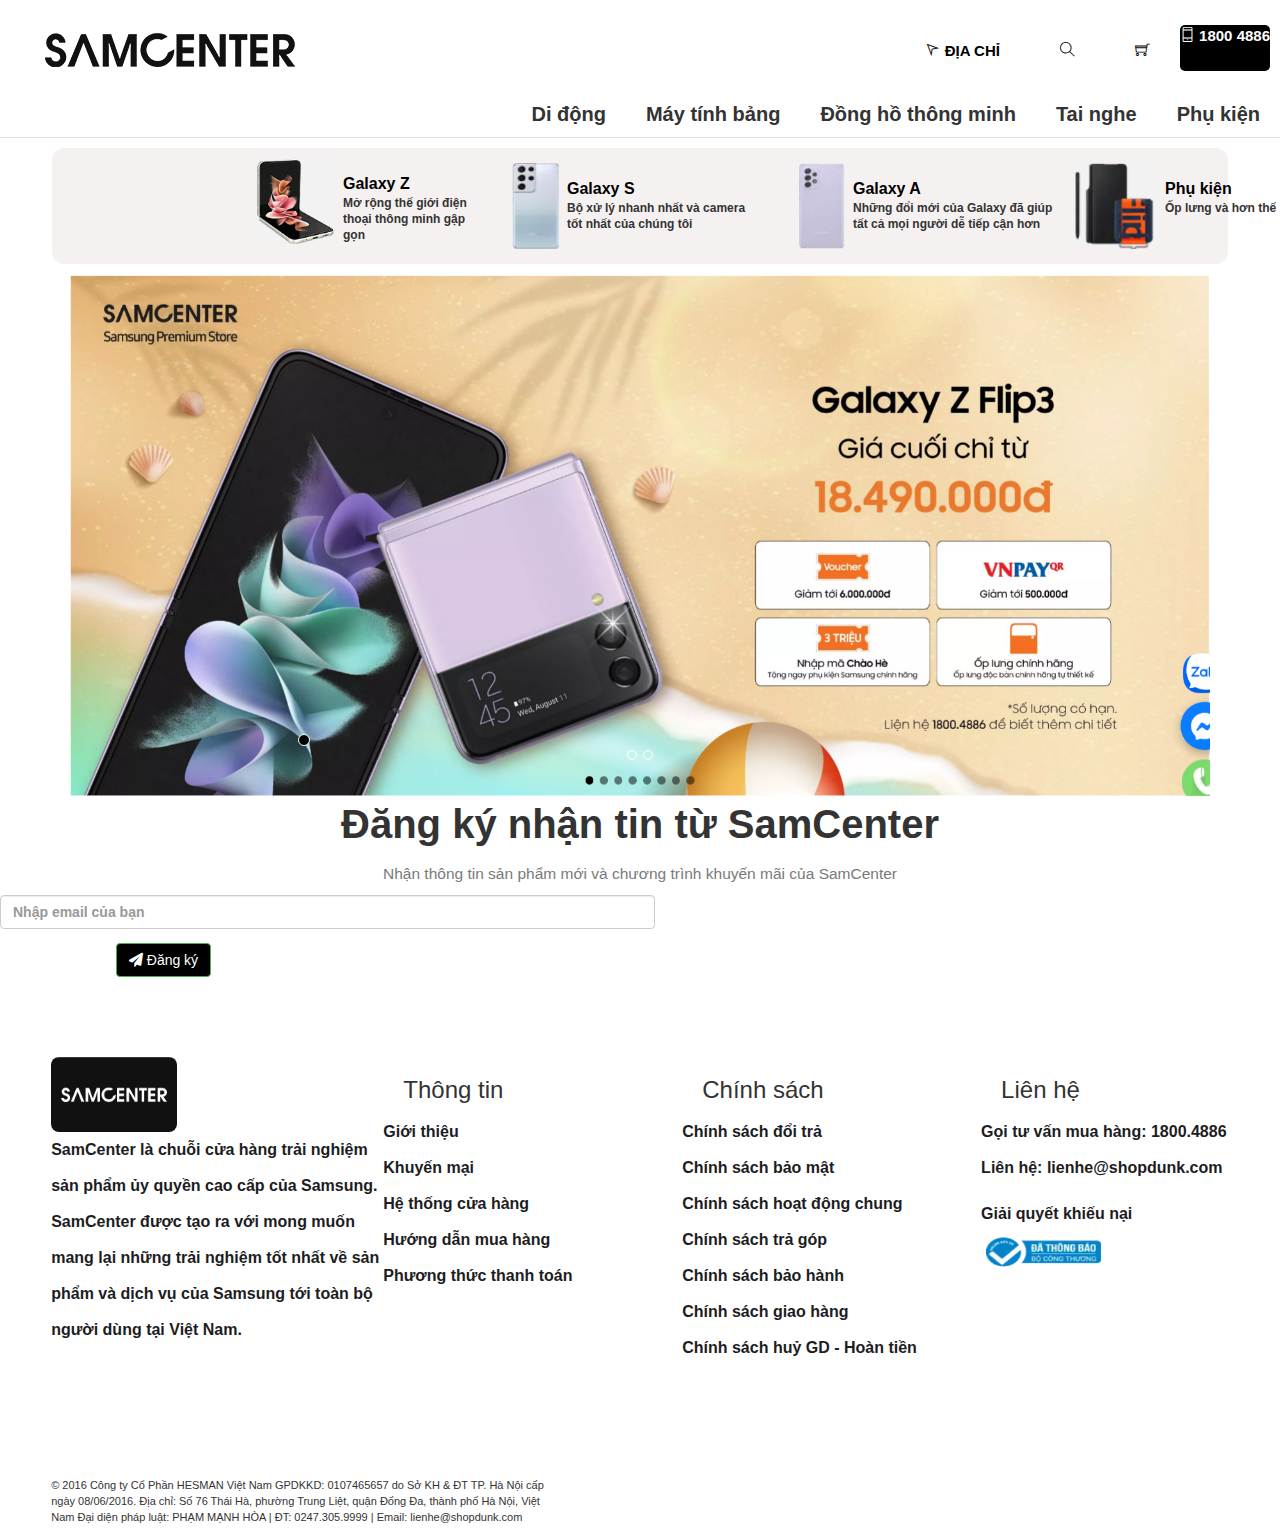
==== commit 3d28f216: "Uppadte" ====
--- a/Web samcenter/index.html
+++ b/Web samcenter/index.html
@@ -6,11 +6,12 @@
   <!-- Required meta tags -->
   <meta charset="utf-8">
   <meta name="viewport" content="width=device-width, initial-scale=1, shrink-to-fit=no">
-  <link rel="stylesheet" href="https://cdnjs.cloudflare.com/ajax/libs/font-awesome/6.1.1/css/all.min.css">
   <link rel="stylesheet" href="./css/style.css">
+  <link rel="stylesheet" href="./css/reponsive.css">
   <link rel="stylesheet" href="./img">
   <link rel="stylesheet" href="./js">
   <link rel="stylesheet" href="./fonts/themify-icons/themify-icons.css">
+  <link rel="stylesheet" href="./fonts/fontawesome-free-6.1.1-web/css/all.min.css">
   <!-- Bootstrap CSS v5.0.2 -->
   <link rel="stylesheet" href="https://maxcdn.bootstrapcdn.com/bootstrap/3.4.1/css/bootstrap.min.css">
   <link rel="stylesheet" href="https://cdn.jsdelivr.net/npm/bootstrap@5.0.2/dist/css/bootstrap.min.css"
@@ -396,8 +397,78 @@
 
         <button class="btn btn-success btn_dk h-100 w-100 ">
           <i class="fa-solid fa-paper-plane"></i>
-          Đăng ký</button>
-      </div>
+          Đăng ký
+        </button>
+
+      </div>
+    </div>
+    
+    <div class="more_samcenter">
+      <div class="mo_ta">
+        <img src="./img/logo_footer.png" alt="" style="width: 126px; height: 75px; border-radius: 8px;">
+        <p>SamCenter là chuỗi cửa hàng trải nghiệm sản phẩm ủy quyền cao cấp của Samsung. SamCenter được tạo ra với mong muốn mang lại những trải nghiệm tốt nhất về sản phẩm và dịch vụ của Samsung tới toàn bộ người dùng tại Việt Nam.</p>
+      </div>
+
+      <div class="thong_tin tt1">
+        <div class="caption">
+          <h3>Thông tin</h3>
+        </div>
+
+        <div class="list_news lst_rp1">
+          <ul>
+            <li><a href="#">Giới thiệu</a></li>
+            <li><a href="#">Khuyến mại</a></li>
+            <li><a href="#">Hệ thống cửa hàng</a></li>
+            <li><a href="#">Hướng dẫn mua hàng</a></li>
+            <li><a href="#">Phương thức thanh toán</a></li>
+          </ul>
+        </div>
+
+      </div>
+
+      <div class="thong_tin tt2">
+        <div class="caption">
+          <h3>Chính sách</h3>
+        </div>
+        
+        <div class="list_news lst_rp2">
+          <ul>
+            <li><a href="#">Chính sách đổi trả</a></li>
+            <li><a href="#">Chính sách bảo mật</a></li>
+            <li><a href="#">Chính sách hoạt động chung</a></li>
+            <li><a href="#">Chính sách trả góp</a></li>
+            <li><a href="#">Chính sách bảo hành</a></li>
+            <li><a href="#">Chính sách giao hàng</a></li>
+            <li><a href="#">Chính sách huỷ GD - Hoàn tiền</a></li>
+          </ul>
+        </div>
+
+      </div>
+
+      <div class="thong_tin tt3">
+        <div class="caption">
+          <h3>Liên hệ</h3>
+        </div>
+
+        <div class="list_news lst_rp3">
+          <ul>
+            <li><a href="#">Gọi tư vấn mua hàng: 1800.4886</a></li>
+            <li><p>Liên hệ: lienhe@shopdunk.com</p></li>
+            <li><a href="#">Giải quyết khiếu nại</a></li>
+            <li><img src="./img/chung_nhan.png" alt="" style="width: 126px; height: 39px;"></li>
+          </ul>
+        </div>
+
+      </div>
+
+    </div>
+
+    <div class="widget-container">
+      <p>
+        © 2016 Công ty Cổ Phần HESMAN Việt Nam GPDKKD: 0107465657 do Sở KH & ĐT TP. Hà Nội cấp ngày 08/06/2016.
+Địa chỉ: Số 76 Thái Hà, phường Trung Liệt, quận Đống Đa, thành phố Hà Nội, Việt Nam
+Đại diện pháp luật: PHẠM MẠNH HÒA | ĐT: 0247.305.9999 | Email: lienhe@shopdunk.com
+      </p>
     </div>
 
 
--- a/Web samcenter/css/style.css
+++ b/Web samcenter/css/style.css
@@ -141,14 +141,7 @@
   color: #7a7a7a;
 }
 
-/* .email_user {
-  margin-left: 24%;
-  font-size: 16px;
-  height:60px;
-} */
-
 .email_user {
-  /* align-items: center; */
   justify-content: center;
 }
 
@@ -158,7 +151,6 @@
 }
 
 .ip_email {
-  /* width: 80%; */
   max-width: 100%;
   border: 1px solid #818a91;
   background-color: transparent;
@@ -169,11 +161,55 @@
   flex-grow: 1;
 }
 
-.button_dk{
+.button_dk {
   width: 327px;
 }
 
 .btn_dk {
-  /* width: 240%; */
   background-color: #000 !important;
-}+}
+
+/* footer */
+
+.more_samcenter {
+  margin-top: 80px;
+  display: flex;
+  justify-content: space-around;
+}
+
+.more_samcenter p,
+.more_samcenter a,
+.more_samcenter li {
+  list-style-type: none;
+  text-decoration: none;
+  font-size: 16px;
+  color: #1D1D1F;
+  line-height: 36px;
+}
+
+.caption{
+  margin-left: 20px;
+}
+
+.thong_tin{
+  flex:1.8;
+  overflow: hidden;
+}
+.mo_ta {
+  margin-left: 4%;
+  flex: 2;
+}
+
+ .widget-container{
+  display: block;
+  width: 40%;
+  margin:8% 0 0 4%;
+  column-gap: 0px;
+  text-align: left;
+  font-family: "SamsungOne", Sans-serif;
+  font-size: 11px;
+  font-weight: 400;
+ }
+ .widget-container:hover {
+  cursor: default;
+ }
--- a/Web samcenter/css/reponsive.css
+++ b/Web samcenter/css/reponsive.css
@@ -0,0 +1,24 @@
+/* PC */
+@media(min-width: 1024px){
+
+}
+
+/* Tablet */
+@media(min-width:740px) and (max-width: 1023px){
+
+}
+
+/* Moblie */
+@media (max-width: 768px) { 
+    .more_samcenter {
+      flex-direction: column;
+    }
+    
+    .thong_tin{
+        margin: 8px 8px;
+    }
+
+    .list_news{
+        display: none;
+    }
+   }--- a/Web samcenter/fonts/fontawesome-free-6.1.1-web/css/all.min.css
+++ b/Web samcenter/fonts/fontawesome-free-6.1.1-web/css/all.min.css
@@ -0,0 +1,6 @@
+/*!
+ * Font Awesome Free 6.1.1 by @fontawesome - https://fontawesome.com
+ * License - https://fontawesome.com/license/free (Icons: CC BY 4.0, Fonts: SIL OFL 1.1, Code: MIT License)
+ * Copyright 2022 Fonticons, Inc.
+ */
+.fa{font-family:var(--fa-style-family,"Font Awesome 6 Free");font-weight:var(--fa-style,900)}.fa,.fa-brands,.fa-duotone,.fa-light,.fa-regular,.fa-solid,.fa-thin,.fab,.fad,.fal,.far,.fas,.fat{-moz-osx-font-smoothing:grayscale;-webkit-font-smoothing:antialiased;display:var(--fa-display,inline-block);font-style:normal;font-variant:normal;line-height:1;text-rendering:auto}.fa-1x{font-size:1em}.fa-2x{font-size:2em}.fa-3x{font-size:3em}.fa-4x{font-size:4em}.fa-5x{font-size:5em}.fa-6x{font-size:6em}.fa-7x{font-size:7em}.fa-8x{font-size:8em}.fa-9x{font-size:9em}.fa-10x{font-size:10em}.fa-2xs{font-size:.625em;line-height:.1em;vertical-align:.225em}.fa-xs{font-size:.75em;line-height:.08333em;vertical-align:.125em}.fa-sm{font-size:.875em;line-height:.07143em;vertical-align:.05357em}.fa-lg{font-size:1.25em;line-height:.05em;vertical-align:-.075em}.fa-xl{font-size:1.5em;line-height:.04167em;vertical-align:-.125em}.fa-2xl{font-size:2em;line-height:.03125em;vertical-align:-.1875em}.fa-fw{text-align:center;width:1.25em}.fa-ul{list-style-type:none;margin-left:var(--fa-li-margin,2.5em);padding-left:0}.fa-ul>li{position:relative}.fa-li{left:calc(var(--fa-li-width, 2em)*-1);position:absolute;text-align:center;width:var(--fa-li-width,2em);line-height:inherit}.fa-border{border-radius:var(--fa-border-radius,.1em);border:var(--fa-border-width,.08em) var(--fa-border-style,solid) var(--fa-border-color,#eee);padding:var(--fa-border-padding,.2em .25em .15em)}.fa-pull-left{float:left;margin-right:var(--fa-pull-margin,.3em)}.fa-pull-right{float:right;margin-left:var(--fa-pull-margin,.3em)}.fa-beat{-webkit-animation-name:fa-beat;animation-name:fa-beat;-webkit-animation-delay:var(--fa-animation-delay,0);animation-delay:var(--fa-animation-delay,0);-webkit-animation-direction:var(--fa-animation-direction,normal);animation-direction:var(--fa-animation-direction,normal);-webkit-animation-duration:var(--fa-animation-duration,1s);animation-duration:var(--fa-animation-duration,1s);-webkit-animation-iteration-count:var(--fa-animation-iteration-count,infinite);animation-iteration-count:var(--fa-animation-iteration-count,infinite);-webkit-animation-timing-function:var(--fa-animation-timing,ease-in-out);animation-timing-function:var(--fa-animation-timing,ease-in-out)}.fa-bounce{-webkit-animation-name:fa-bounce;animation-name:fa-bounce;-webkit-animation-delay:var(--fa-animation-delay,0);animation-delay:var(--fa-animation-delay,0);-webkit-animation-direction:var(--fa-animation-direction,normal);animation-direction:var(--fa-animation-direction,normal);-webkit-animation-duration:var(--fa-animation-duration,1s);animation-duration:var(--fa-animation-duration,1s);-webkit-animation-iteration-count:var(--fa-animation-iteration-count,infinite);animation-iteration-count:var(--fa-animation-iteration-count,infinite);-webkit-animation-timing-function:var(--fa-animation-timing,cubic-bezier(.28,.84,.42,1));animation-timing-function:var(--fa-animation-timing,cubic-bezier(.28,.84,.42,1))}.fa-fade{-webkit-animation-name:fa-fade;animation-name:fa-fade;-webkit-animation-iteration-count:var(--fa-animation-iteration-count,infinite);animation-iteration-count:var(--fa-animation-iteration-count,infinite);-webkit-animation-timing-function:var(--fa-animation-timing,cubic-bezier(.4,0,.6,1));animation-timing-function:var(--fa-animation-timing,cubic-bezier(.4,0,.6,1))}.fa-beat-fade,.fa-fade{-webkit-animation-delay:var(--fa-animation-delay,0);animation-delay:var(--fa-animation-delay,0);-webkit-animation-direction:var(--fa-animation-direction,normal);animation-direction:var(--fa-animation-direction,normal);-webkit-animation-duration:var(--fa-animation-duration,1s);animation-duration:var(--fa-animation-duration,1s)}.fa-beat-fade{-webkit-animation-name:fa-beat-fade;animation-name:fa-beat-fade;-webkit-animation-iteration-count:var(--fa-animation-iteration-count,infinite);animation-iteration-count:var(--fa-animation-iteration-count,infinite);-webkit-animation-timing-function:var(--fa-animation-timing,cubic-bezier(.4,0,.6,1));animation-timing-function:var(--fa-animation-timing,cubic-bezier(.4,0,.6,1))}.fa-flip{-webkit-animation-name:fa-flip;animation-name:fa-flip;-webkit-animation-delay:var(--fa-animation-delay,0);animation-delay:var(--fa-animation-delay,0);-webkit-animation-direction:var(--fa-animation-direction,normal);animation-direction:var(--fa-animation-direction,normal);-webkit-animation-duration:var(--fa-animation-duration,1s);animation-duration:var(--fa-animation-duration,1s);-webkit-animation-iteration-count:var(--fa-animation-iteration-count,infinite);animation-iteration-count:var(--fa-animation-iteration-count,infinite);-webkit-animation-timing-function:var(--fa-animation-timing,ease-in-out);animation-timing-function:var(--fa-animation-timing,ease-in-out)}.fa-shake{-webkit-animation-name:fa-shake;animation-name:fa-shake;-webkit-animation-duration:var(--fa-animation-duration,1s);animation-duration:var(--fa-animation-duration,1s);-webkit-animation-iteration-count:var(--fa-animation-iteration-count,infinite);animation-iteration-count:var(--fa-animation-iteration-count,infinite);-webkit-animation-timing-function:var(--fa-animation-timing,linear);animation-timing-function:var(--fa-animation-timing,linear)}.fa-shake,.fa-spin{-webkit-animation-delay:var(--fa-animation-delay,0);animation-delay:var(--fa-animation-delay,0);-webkit-animation-direction:var(--fa-animation-direction,normal);animation-direction:var(--fa-animation-direction,normal)}.fa-spin{-webkit-animation-name:fa-spin;animation-name:fa-spin;-webkit-animation-duration:var(--fa-animation-duration,2s);animation-duration:var(--fa-animation-duration,2s);-webkit-animation-iteration-count:var(--fa-animation-iteration-count,infinite);animation-iteration-count:var(--fa-animation-iteration-count,infinite);-webkit-animation-timing-function:var(--fa-animation-timing,linear);animation-timing-function:var(--fa-animation-timing,linear)}.fa-spin-reverse{--fa-animation-direction:reverse}.fa-pulse,.fa-spin-pulse{-webkit-animation-name:fa-spin;animation-name:fa-spin;-webkit-animation-direction:var(--fa-animation-direction,normal);animation-direction:var(--fa-animation-direction,normal);-webkit-animation-duration:var(--fa-animation-duration,1s);animation-duration:var(--fa-animation-duration,1s);-webkit-animation-iteration-count:var(--fa-animation-iteration-count,infinite);animation-iteration-count:var(--fa-animation-iteration-count,infinite);-webkit-animation-timing-function:var(--fa-animation-timing,steps(8));animation-timing-function:var(--fa-animation-timing,steps(8))}@media (prefers-reduced-motion:reduce){.fa-beat,.fa-beat-fade,.fa-bounce,.fa-fade,.fa-flip,.fa-pulse,.fa-shake,.fa-spin,.fa-spin-pulse{-webkit-animation-delay:-1ms;animation-delay:-1ms;-webkit-animation-duration:1ms;animation-duration:1ms;-webkit-animation-iteration-count:1;animation-iteration-count:1;transition-delay:0s;transition-duration:0s}}@-webkit-keyframes fa-beat{0%,90%{-webkit-transform:scale(1);transform:scale(1)}45%{-webkit-transform:scale(var(--fa-beat-scale,1.25));transform:scale(var(--fa-beat-scale,1.25))}}@keyframes fa-beat{0%,90%{-webkit-transform:scale(1);transform:scale(1)}45%{-webkit-transform:scale(var(--fa-beat-scale,1.25));transform:scale(var(--fa-beat-scale,1.25))}}@-webkit-keyframes fa-bounce{0%{-webkit-transform:scale(1) translateY(0);transform:scale(1) translateY(0)}10%{-webkit-transform:scale(var(--fa-bounce-start-scale-x,1.1),var(--fa-bounce-start-scale-y,.9)) translateY(0);transform:scale(var(--fa-bounce-start-scale-x,1.1),var(--fa-bounce-start-scale-y,.9)) translateY(0)}30%{-webkit-transform:scale(var(--fa-bounce-jump-scale-x,.9),var(--fa-bounce-jump-scale-y,1.1)) translateY(var(--fa-bounce-height,-.5em));transform:scale(var(--fa-bounce-jump-scale-x,.9),var(--fa-bounce-jump-scale-y,1.1)) translateY(var(--fa-bounce-height,-.5em))}50%{-webkit-transform:scale(var(--fa-bounce-land-scale-x,1.05),var(--fa-bounce-land-scale-y,.95)) translateY(0);transform:scale(var(--fa-bounce-land-scale-x,1.05),var(--fa-bounce-land-scale-y,.95)) translateY(0)}57%{-webkit-transform:scale(1) translateY(var(--fa-bounce-rebound,-.125em));transform:scale(1) translateY(var(--fa-bounce-rebound,-.125em))}64%{-webkit-transform:scale(1) translateY(0);transform:scale(1) translateY(0)}to{-webkit-transform:scale(1) translateY(0);transform:scale(1) translateY(0)}}@keyframes fa-bounce{0%{-webkit-transform:scale(1) translateY(0);transform:scale(1) translateY(0)}10%{-webkit-transform:scale(var(--fa-bounce-start-scale-x,1.1),var(--fa-bounce-start-scale-y,.9)) translateY(0);transform:scale(var(--fa-bounce-start-scale-x,1.1),var(--fa-bounce-start-scale-y,.9)) translateY(0)}30%{-webkit-transform:scale(var(--fa-bounce-jump-scale-x,.9),var(--fa-bounce-jump-scale-y,1.1)) translateY(var(--fa-bounce-height,-.5em));transform:scale(var(--fa-bounce-jump-scale-x,.9),var(--fa-bounce-jump-scale-y,1.1)) translateY(var(--fa-bounce-height,-.5em))}50%{-webkit-transform:scale(var(--fa-bounce-land-scale-x,1.05),var(--fa-bounce-land-scale-y,.95)) translateY(0);transform:scale(var(--fa-bounce-land-scale-x,1.05),var(--fa-bounce-land-scale-y,.95)) translateY(0)}57%{-webkit-transform:scale(1) translateY(var(--fa-bounce-rebound,-.125em));transform:scale(1) translateY(var(--fa-bounce-rebound,-.125em))}64%{-webkit-transform:scale(1) translateY(0);transform:scale(1) translateY(0)}to{-webkit-transform:scale(1) translateY(0);transform:scale(1) translateY(0)}}@-webkit-keyframes fa-fade{50%{opacity:var(--fa-fade-opacity,.4)}}@keyframes fa-fade{50%{opacity:var(--fa-fade-opacity,.4)}}@-webkit-keyframes fa-beat-fade{0%,to{opacity:var(--fa-beat-fade-opacity,.4);-webkit-transform:scale(1);transform:scale(1)}50%{opacity:1;-webkit-transform:scale(var(--fa-beat-fade-scale,1.125));transform:scale(var(--fa-beat-fade-scale,1.125))}}@keyframes fa-beat-fade{0%,to{opacity:var(--fa-beat-fade-opacity,.4);-webkit-transform:scale(1);transform:scale(1)}50%{opacity:1;-webkit-transform:scale(var(--fa-beat-fade-scale,1.125));transform:scale(var(--fa-beat-fade-scale,1.125))}}@-webkit-keyframes fa-flip{50%{-webkit-transform:rotate3d(var(--fa-flip-x,0),var(--fa-flip-y,1),var(--fa-flip-z,0),var(--fa-flip-angle,-180deg));transform:rotate3d(var(--fa-flip-x,0),var(--fa-flip-y,1),var(--fa-flip-z,0),var(--fa-flip-angle,-180deg))}}@keyframes fa-flip{50%{-webkit-transform:rotate3d(var(--fa-flip-x,0),var(--fa-flip-y,1),var(--fa-flip-z,0),var(--fa-flip-angle,-180deg));transform:rotate3d(var(--fa-flip-x,0),var(--fa-flip-y,1),var(--fa-flip-z,0),var(--fa-flip-angle,-180deg))}}@-webkit-keyframes fa-shake{0%{-webkit-transform:rotate(-15deg);transform:rotate(-15deg)}4%{-webkit-transform:rotate(15deg);transform:rotate(15deg)}8%,24%{-webkit-transform:rotate(-18deg);transform:rotate(-18deg)}12%,28%{-webkit-transform:rotate(18deg);transform:rotate(18deg)}16%{-webkit-transform:rotate(-22deg);transform:rotate(-22deg)}20%{-webkit-transform:rotate(22deg);transform:rotate(22deg)}32%{-webkit-transform:rotate(-12deg);transform:rotate(-12deg)}36%{-webkit-transform:rotate(12deg);transform:rotate(12deg)}40%,to{-webkit-transform:rotate(0deg);transform:rotate(0deg)}}@keyframes fa-shake{0%{-webkit-transform:rotate(-15deg);transform:rotate(-15deg)}4%{-webkit-transform:rotate(15deg);transform:rotate(15deg)}8%,24%{-webkit-transform:rotate(-18deg);transform:rotate(-18deg)}12%,28%{-webkit-transform:rotate(18deg);transform:rotate(18deg)}16%{-webkit-transform:rotate(-22deg);transform:rotate(-22deg)}20%{-webkit-transform:rotate(22deg);transform:rotate(22deg)}32%{-webkit-transform:rotate(-12deg);transform:rotate(-12deg)}36%{-webkit-transform:rotate(12deg);transform:rotate(12deg)}40%,to{-webkit-transform:rotate(0deg);transform:rotate(0deg)}}@-webkit-keyframes fa-spin{0%{-webkit-transform:rotate(0deg);transform:rotate(0deg)}to{-webkit-transform:rotate(1turn);transform:rotate(1turn)}}@keyframes fa-spin{0%{-webkit-transform:rotate(0deg);transform:rotate(0deg)}to{-webkit-transform:rotate(1turn);transform:rotate(1turn)}}.fa-rotate-90{-webkit-transform:rotate(90deg);transform:rotate(90deg)}.fa-rotate-180{-webkit-transform:rotate(180deg);transform:rotate(180deg)}.fa-rotate-270{-webkit-transform:rotate(270deg);transform:rotate(270deg)}.fa-flip-horizontal{-webkit-transform:scaleX(-1);transform:scaleX(-1)}.fa-flip-vertical{-webkit-transform:scaleY(-1);transform:scaleY(-1)}.fa-flip-both,.fa-flip-horizontal.fa-flip-vertical{-webkit-transform:scale(-1);transform:scale(-1)}.fa-rotate-by{-webkit-transform:rotate(var(--fa-rotate-angle,none));transform:rotate(var(--fa-rotate-angle,none))}.fa-stack{display:inline-block;height:2em;line-height:2em;position:relative;vertical-align:middle;width:2.5em}.fa-stack-1x,.fa-stack-2x{left:0;position:absolute;text-align:center;width:100%;z-index:var(--fa-stack-z-index,auto)}.fa-stack-1x{line-height:inherit}.fa-stack-2x{font-size:2em}.fa-inverse{color:var(--fa-inverse,#fff)}.fa-0:before{content:"\30"}.fa-1:before{content:"\31"}.fa-2:before{content:"\32"}.fa-3:before{content:"\33"}.fa-4:before{content:"\34"}.fa-5:before{content:"\35"}.fa-6:before{content:"\36"}.fa-7:before{content:"\37"}.fa-8:before{content:"\38"}.fa-9:before{content:"\39"}.fa-a:before{content:"\41"}.fa-address-book:before,.fa-contact-book:before{content:"\f2b9"}.fa-address-card:before,.fa-contact-card:before,.fa-vcard:before{content:"\f2bb"}.fa-align-center:before{content:"\f037"}.fa-align-justify:before{content:"\f039"}.fa-align-left:before{content:"\f036"}.fa-align-right:before{content:"\f038"}.fa-anchor:before{content:"\f13d"}.fa-anchor-circle-check:before{content:"\e4aa"}.fa-anchor-circle-exclamation:before{content:"\e4ab"}.fa-anchor-circle-xmark:before{content:"\e4ac"}.fa-anchor-lock:before{content:"\e4ad"}.fa-angle-down:before{content:"\f107"}.fa-angle-left:before{content:"\f104"}.fa-angle-right:before{content:"\f105"}.fa-angle-up:before{content:"\f106"}.fa-angle-double-down:before,.fa-angles-down:before{content:"\f103"}.fa-angle-double-left:before,.fa-angles-left:before{content:"\f100"}.fa-angle-double-right:before,.fa-angles-right:before{content:"\f101"}.fa-angle-double-up:before,.fa-angles-up:before{content:"\f102"}.fa-ankh:before{content:"\f644"}.fa-apple-alt:before,.fa-apple-whole:before{content:"\f5d1"}.fa-archway:before{content:"\f557"}.fa-arrow-down:before{content:"\f063"}.fa-arrow-down-1-9:before,.fa-sort-numeric-asc:before,.fa-sort-numeric-down:before{content:"\f162"}.fa-arrow-down-9-1:before,.fa-sort-numeric-desc:before,.fa-sort-numeric-down-alt:before{content:"\f886"}.fa-arrow-down-a-z:before,.fa-sort-alpha-asc:before,.fa-sort-alpha-down:before{content:"\f15d"}.fa-arrow-down-long:before,.fa-long-arrow-down:before{content:"\f175"}.fa-arrow-down-short-wide:before,.fa-sort-amount-desc:before,.fa-sort-amount-down-alt:before{content:"\f884"}.fa-arrow-down-up-across-line:before{content:"\e4af"}.fa-arrow-down-up-lock:before{content:"\e4b0"}.fa-arrow-down-wide-short:before,.fa-sort-amount-asc:before,.fa-sort-amount-down:before{content:"\f160"}.fa-arrow-down-z-a:before,.fa-sort-alpha-desc:before,.fa-sort-alpha-down-alt:before{content:"\f881"}.fa-arrow-left:before{content:"\f060"}.fa-arrow-left-long:before,.fa-long-arrow-left:before{content:"\f177"}.fa-arrow-pointer:before,.fa-mouse-pointer:before{content:"\f245"}.fa-arrow-right:before{content:"\f061"}.fa-arrow-right-arrow-left:before,.fa-exchange:before{content:"\f0ec"}.fa-arrow-right-from-bracket:before,.fa-sign-out:before{content:"\f08b"}.fa-arrow-right-long:before,.fa-long-arrow-right:before{content:"\f178"}.fa-arrow-right-to-bracket:before,.fa-sign-in:before{content:"\f090"}.fa-arrow-right-to-city:before{content:"\e4b3"}.fa-arrow-left-rotate:before,.fa-arrow-rotate-back:before,.fa-arrow-rotate-backward:before,.fa-arrow-rotate-left:before,.fa-undo:before{content:"\f0e2"}.fa-arrow-right-rotate:before,.fa-arrow-rotate-forward:before,.fa-arrow-rotate-right:before,.fa-redo:before{content:"\f01e"}.fa-arrow-trend-down:before{content:"\e097"}.fa-arrow-trend-up:before{content:"\e098"}.fa-arrow-turn-down:before,.fa-level-down:before{content:"\f149"}.fa-arrow-turn-up:before,.fa-level-up:before{content:"\f148"}.fa-arrow-up:before{content:"\f062"}.fa-arrow-up-1-9:before,.fa-sort-numeric-up:before{content:"\f163"}.fa-arrow-up-9-1:before,.fa-sort-numeric-up-alt:before{content:"\f887"}.fa-arrow-up-a-z:before,.fa-sort-alpha-up:before{content:"\f15e"}.fa-arrow-up-from-bracket:before{content:"\e09a"}.fa-arrow-up-from-ground-water:before{content:"\e4b5"}.fa-arrow-up-from-water-pump:before{content:"\e4b6"}.fa-arrow-up-long:before,.fa-long-arrow-up:before{content:"\f176"}.fa-arrow-up-right-dots:before{content:"\e4b7"}.fa-arrow-up-right-from-square:before,.fa-external-link:before{content:"\f08e"}.fa-arrow-up-short-wide:before,.fa-sort-amount-up-alt:before{content:"\f885"}.fa-arrow-up-wide-short:before,.fa-sort-amount-up:before{content:"\f161"}.fa-arrow-up-z-a:before,.fa-sort-alpha-up-alt:before{content:"\f882"}.fa-arrows-down-to-line:before{content:"\e4b8"}.fa-arrows-down-to-people:before{content:"\e4b9"}.fa-arrows-h:before,.fa-arrows-left-right:before{content:"\f07e"}.fa-arrows-left-right-to-line:before{content:"\e4ba"}.fa-arrows-rotate:before,.fa-refresh:before,.fa-sync:before{content:"\f021"}.fa-arrows-spin:before{content:"\e4bb"}.fa-arrows-split-up-and-left:before{content:"\e4bc"}.fa-arrows-to-circle:before{content:"\e4bd"}.fa-arrows-to-dot:before{content:"\e4be"}.fa-arrows-to-eye:before{content:"\e4bf"}.fa-arrows-turn-right:before{content:"\e4c0"}.fa-arrows-turn-to-dots:before{content:"\e4c1"}.fa-arrows-up-down:before,.fa-arrows-v:before{content:"\f07d"}.fa-arrows-up-down-left-right:before,.fa-arrows:before{content:"\f047"}.fa-arrows-up-to-line:before{content:"\e4c2"}.fa-asterisk:before{content:"\2a"}.fa-at:before{content:"\40"}.fa-atom:before{content:"\f5d2"}.fa-audio-description:before{content:"\f29e"}.fa-austral-sign:before{content:"\e0a9"}.fa-award:before{content:"\f559"}.fa-b:before{content:"\42"}.fa-baby:before{content:"\f77c"}.fa-baby-carriage:before,.fa-carriage-baby:before{content:"\f77d"}.fa-backward:before{content:"\f04a"}.fa-backward-fast:before,.fa-fast-backward:before{content:"\f049"}.fa-backward-step:before,.fa-step-backward:before{content:"\f048"}.fa-bacon:before{content:"\f7e5"}.fa-bacteria:before{content:"\e059"}.fa-bacterium:before{content:"\e05a"}.fa-bag-shopping:before,.fa-shopping-bag:before{content:"\f290"}.fa-bahai:before{content:"\f666"}.fa-baht-sign:before{content:"\e0ac"}.fa-ban:before,.fa-cancel:before{content:"\f05e"}.fa-ban-smoking:before,.fa-smoking-ban:before{content:"\f54d"}.fa-band-aid:before,.fa-bandage:before{content:"\f462"}.fa-barcode:before{content:"\f02a"}.fa-bars:before,.fa-navicon:before{content:"\f0c9"}.fa-bars-progress:before,.fa-tasks-alt:before{content:"\f828"}.fa-bars-staggered:before,.fa-reorder:before,.fa-stream:before{content:"\f550"}.fa-baseball-ball:before,.fa-baseball:before{content:"\f433"}.fa-baseball-bat-ball:before{content:"\f432"}.fa-basket-shopping:before,.fa-shopping-basket:before{content:"\f291"}.fa-basketball-ball:before,.fa-basketball:before{content:"\f434"}.fa-bath:before,.fa-bathtub:before{content:"\f2cd"}.fa-battery-0:before,.fa-battery-empty:before{content:"\f244"}.fa-battery-5:before,.fa-battery-full:before,.fa-battery:before{content:"\f240"}.fa-battery-3:before,.fa-battery-half:before{content:"\f242"}.fa-battery-2:before,.fa-battery-quarter:before{content:"\f243"}.fa-battery-4:before,.fa-battery-three-quarters:before{content:"\f241"}.fa-bed:before{content:"\f236"}.fa-bed-pulse:before,.fa-procedures:before{content:"\f487"}.fa-beer-mug-empty:before,.fa-beer:before{content:"\f0fc"}.fa-bell:before{content:"\f0f3"}.fa-bell-concierge:before,.fa-concierge-bell:before{content:"\f562"}.fa-bell-slash:before{content:"\f1f6"}.fa-bezier-curve:before{content:"\f55b"}.fa-bicycle:before{content:"\f206"}.fa-binoculars:before{content:"\f1e5"}.fa-biohazard:before{content:"\f780"}.fa-bitcoin-sign:before{content:"\e0b4"}.fa-blender:before{content:"\f517"}.fa-blender-phone:before{content:"\f6b6"}.fa-blog:before{content:"\f781"}.fa-bold:before{content:"\f032"}.fa-bolt:before,.fa-zap:before{content:"\f0e7"}.fa-bolt-lightning:before{content:"\e0b7"}.fa-bomb:before{content:"\f1e2"}.fa-bone:before{content:"\f5d7"}.fa-bong:before{content:"\f55c"}.fa-book:before{content:"\f02d"}.fa-atlas:before,.fa-book-atlas:before{content:"\f558"}.fa-bible:before,.fa-book-bible:before{content:"\f647"}.fa-book-bookmark:before{content:"\e0bb"}.fa-book-journal-whills:before,.fa-journal-whills:before{content:"\f66a"}.fa-book-medical:before{content:"\f7e6"}.fa-book-open:before{content:"\f518"}.fa-book-open-reader:before,.fa-book-reader:before{content:"\f5da"}.fa-book-quran:before,.fa-quran:before{content:"\f687"}.fa-book-dead:before,.fa-book-skull:before{content:"\f6b7"}.fa-bookmark:before{content:"\f02e"}.fa-border-all:before{content:"\f84c"}.fa-border-none:before{content:"\f850"}.fa-border-style:before,.fa-border-top-left:before{content:"\f853"}.fa-bore-hole:before{content:"\e4c3"}.fa-bottle-droplet:before{content:"\e4c4"}.fa-bottle-water:before{content:"\e4c5"}.fa-bowl-food:before{content:"\e4c6"}.fa-bowl-rice:before{content:"\e2eb"}.fa-bowling-ball:before{content:"\f436"}.fa-box:before{content:"\f466"}.fa-archive:before,.fa-box-archive:before{content:"\f187"}.fa-box-open:before{content:"\f49e"}.fa-box-tissue:before{content:"\e05b"}.fa-boxes-packing:before{content:"\e4c7"}.fa-boxes-alt:before,.fa-boxes-stacked:before,.fa-boxes:before{content:"\f468"}.fa-braille:before{content:"\f2a1"}.fa-brain:before{content:"\f5dc"}.fa-brazilian-real-sign:before{content:"\e46c"}.fa-bread-slice:before{content:"\f7ec"}.fa-bridge:before{content:"\e4c8"}.fa-bridge-circle-check:before{content:"\e4c9"}.fa-bridge-circle-exclamation:before{content:"\e4ca"}.fa-bridge-circle-xmark:before{content:"\e4cb"}.fa-bridge-lock:before{content:"\e4cc"}.fa-bridge-water:before{content:"\e4ce"}.fa-briefcase:before{content:"\f0b1"}.fa-briefcase-medical:before{content:"\f469"}.fa-broom:before{content:"\f51a"}.fa-broom-ball:before,.fa-quidditch-broom-ball:before,.fa-quidditch:before{content:"\f458"}.fa-brush:before{content:"\f55d"}.fa-bucket:before{content:"\e4cf"}.fa-bug:before{content:"\f188"}.fa-bug-slash:before{content:"\e490"}.fa-bugs:before{content:"\e4d0"}.fa-building:before{content:"\f1ad"}.fa-building-circle-arrow-right:before{content:"\e4d1"}.fa-building-circle-check:before{content:"\e4d2"}.fa-building-circle-exclamation:before{content:"\e4d3"}.fa-building-circle-xmark:before{content:"\e4d4"}.fa-bank:before,.fa-building-columns:before,.fa-institution:before,.fa-museum:before,.fa-university:before{content:"\f19c"}.fa-building-flag:before{content:"\e4d5"}.fa-building-lock:before{content:"\e4d6"}.fa-building-ngo:before{content:"\e4d7"}.fa-building-shield:before{content:"\e4d8"}.fa-building-un:before{content:"\e4d9"}.fa-building-user:before{content:"\e4da"}.fa-building-wheat:before{content:"\e4db"}.fa-bullhorn:before{content:"\f0a1"}.fa-bullseye:before{content:"\f140"}.fa-burger:before,.fa-hamburger:before{content:"\f805"}.fa-burst:before{content:"\e4dc"}.fa-bus:before{content:"\f207"}.fa-bus-alt:before,.fa-bus-simple:before{content:"\f55e"}.fa-briefcase-clock:before,.fa-business-time:before{content:"\f64a"}.fa-c:before{content:"\43"}.fa-birthday-cake:before,.fa-cake-candles:before,.fa-cake:before{content:"\f1fd"}.fa-calculator:before{content:"\f1ec"}.fa-calendar:before{content:"\f133"}.fa-calendar-check:before{content:"\f274"}.fa-calendar-day:before{content:"\f783"}.fa-calendar-alt:before,.fa-calendar-days:before{content:"\f073"}.fa-calendar-minus:before{content:"\f272"}.fa-calendar-plus:before{content:"\f271"}.fa-calendar-week:before{content:"\f784"}.fa-calendar-times:before,.fa-calendar-xmark:before{content:"\f273"}.fa-camera-alt:before,.fa-camera:before{content:"\f030"}.fa-camera-retro:before{content:"\f083"}.fa-camera-rotate:before{content:"\e0d8"}.fa-campground:before{content:"\f6bb"}.fa-candy-cane:before{content:"\f786"}.fa-cannabis:before{content:"\f55f"}.fa-capsules:before{content:"\f46b"}.fa-automobile:before,.fa-car:before{content:"\f1b9"}.fa-battery-car:before,.fa-car-battery:before{content:"\f5df"}.fa-car-burst:before,.fa-car-crash:before{content:"\f5e1"}.fa-car-on:before{content:"\e4dd"}.fa-car-alt:before,.fa-car-rear:before{content:"\f5de"}.fa-car-side:before{content:"\f5e4"}.fa-car-tunnel:before{content:"\e4de"}.fa-caravan:before{content:"\f8ff"}.fa-caret-down:before{content:"\f0d7"}.fa-caret-left:before{content:"\f0d9"}.fa-caret-right:before{content:"\f0da"}.fa-caret-up:before{content:"\f0d8"}.fa-carrot:before{content:"\f787"}.fa-cart-arrow-down:before{content:"\f218"}.fa-cart-flatbed:before,.fa-dolly-flatbed:before{content:"\f474"}.fa-cart-flatbed-suitcase:before,.fa-luggage-cart:before{content:"\f59d"}.fa-cart-plus:before{content:"\f217"}.fa-cart-shopping:before,.fa-shopping-cart:before{content:"\f07a"}.fa-cash-register:before{content:"\f788"}.fa-cat:before{content:"\f6be"}.fa-cedi-sign:before{content:"\e0df"}.fa-cent-sign:before{content:"\e3f5"}.fa-certificate:before{content:"\f0a3"}.fa-chair:before{content:"\f6c0"}.fa-blackboard:before,.fa-chalkboard:before{content:"\f51b"}.fa-chalkboard-teacher:before,.fa-chalkboard-user:before{content:"\f51c"}.fa-champagne-glasses:before,.fa-glass-cheers:before{content:"\f79f"}.fa-charging-station:before{content:"\f5e7"}.fa-area-chart:before,.fa-chart-area:before{content:"\f1fe"}.fa-bar-chart:before,.fa-chart-bar:before{content:"\f080"}.fa-chart-column:before{content:"\e0e3"}.fa-chart-gantt:before{content:"\e0e4"}.fa-chart-line:before,.fa-line-chart:before{content:"\f201"}.fa-chart-pie:before,.fa-pie-chart:before{content:"\f200"}.fa-chart-simple:before{content:"\e473"}.fa-check:before{content:"\f00c"}.fa-check-double:before{content:"\f560"}.fa-check-to-slot:before,.fa-vote-yea:before{content:"\f772"}.fa-cheese:before{content:"\f7ef"}.fa-chess:before{content:"\f439"}.fa-chess-bishop:before{content:"\f43a"}.fa-chess-board:before{content:"\f43c"}.fa-chess-king:before{content:"\f43f"}.fa-chess-knight:before{content:"\f441"}.fa-chess-pawn:before{content:"\f443"}.fa-chess-queen:before{content:"\f445"}.fa-chess-rook:before{content:"\f447"}.fa-chevron-down:before{content:"\f078"}.fa-chevron-left:before{content:"\f053"}.fa-chevron-right:before{content:"\f054"}.fa-chevron-up:before{content:"\f077"}.fa-child:before{content:"\f1ae"}.fa-child-dress:before{content:"\e59c"}.fa-child-reaching:before{content:"\e59d"}.fa-child-rifle:before{content:"\e4e0"}.fa-children:before{content:"\e4e1"}.fa-church:before{content:"\f51d"}.fa-circle:before{content:"\f111"}.fa-arrow-circle-down:before,.fa-circle-arrow-down:before{content:"\f0ab"}.fa-arrow-circle-left:before,.fa-circle-arrow-left:before{content:"\f0a8"}.fa-arrow-circle-right:before,.fa-circle-arrow-right:before{content:"\f0a9"}.fa-arrow-circle-up:before,.fa-circle-arrow-up:before{content:"\f0aa"}.fa-check-circle:before,.fa-circle-check:before{content:"\f058"}.fa-chevron-circle-down:before,.fa-circle-chevron-down:before{content:"\f13a"}.fa-chevron-circle-left:before,.fa-circle-chevron-left:before{content:"\f137"}.fa-chevron-circle-right:before,.fa-circle-chevron-right:before{content:"\f138"}.fa-chevron-circle-up:before,.fa-circle-chevron-up:before{content:"\f139"}.fa-circle-dollar-to-slot:before,.fa-donate:before{content:"\f4b9"}.fa-circle-dot:before,.fa-dot-circle:before{content:"\f192"}.fa-arrow-alt-circle-down:before,.fa-circle-down:before{content:"\f358"}.fa-circle-exclamation:before,.fa-exclamation-circle:before{content:"\f06a"}.fa-circle-h:before,.fa-hospital-symbol:before{content:"\f47e"}.fa-adjust:before,.fa-circle-half-stroke:before{content:"\f042"}.fa-circle-info:before,.fa-info-circle:before{content:"\f05a"}.fa-arrow-alt-circle-left:before,.fa-circle-left:before{content:"\f359"}.fa-circle-minus:before,.fa-minus-circle:before{content:"\f056"}.fa-circle-nodes:before{content:"\e4e2"}.fa-circle-notch:before{content:"\f1ce"}.fa-circle-pause:before,.fa-pause-circle:before{content:"\f28b"}.fa-circle-play:before,.fa-play-circle:before{content:"\f144"}.fa-circle-plus:before,.fa-plus-circle:before{content:"\f055"}.fa-circle-question:before,.fa-question-circle:before{content:"\f059"}.fa-circle-radiation:before,.fa-radiation-alt:before{content:"\f7ba"}.fa-arrow-alt-circle-right:before,.fa-circle-right:before{content:"\f35a"}.fa-circle-stop:before,.fa-stop-circle:before{content:"\f28d"}.fa-arrow-alt-circle-up:before,.fa-circle-up:before{content:"\f35b"}.fa-circle-user:before,.fa-user-circle:before{content:"\f2bd"}.fa-circle-xmark:before,.fa-times-circle:before,.fa-xmark-circle:before{content:"\f057"}.fa-city:before{content:"\f64f"}.fa-clapperboard:before{content:"\e131"}.fa-clipboard:before{content:"\f328"}.fa-clipboard-check:before{content:"\f46c"}.fa-clipboard-list:before{content:"\f46d"}.fa-clipboard-question:before{content:"\e4e3"}.fa-clipboard-user:before{content:"\f7f3"}.fa-clock-four:before,.fa-clock:before{content:"\f017"}.fa-clock-rotate-left:before,.fa-history:before{content:"\f1da"}.fa-clone:before{content:"\f24d"}.fa-closed-captioning:before{content:"\f20a"}.fa-cloud:before{content:"\f0c2"}.fa-cloud-arrow-down:before,.fa-cloud-download-alt:before,.fa-cloud-download:before{content:"\f0ed"}.fa-cloud-arrow-up:before,.fa-cloud-upload-alt:before,.fa-cloud-upload:before{content:"\f0ee"}.fa-cloud-bolt:before,.fa-thunderstorm:before{content:"\f76c"}.fa-cloud-meatball:before{content:"\f73b"}.fa-cloud-moon:before{content:"\f6c3"}.fa-cloud-moon-rain:before{content:"\f73c"}.fa-cloud-rain:before{content:"\f73d"}.fa-cloud-showers-heavy:before{content:"\f740"}.fa-cloud-showers-water:before{content:"\e4e4"}.fa-cloud-sun:before{content:"\f6c4"}.fa-cloud-sun-rain:before{content:"\f743"}.fa-clover:before{content:"\e139"}.fa-code:before{content:"\f121"}.fa-code-branch:before{content:"\f126"}.fa-code-commit:before{content:"\f386"}.fa-code-compare:before{content:"\e13a"}.fa-code-fork:before{content:"\e13b"}.fa-code-merge:before{content:"\f387"}.fa-code-pull-request:before{content:"\e13c"}.fa-coins:before{content:"\f51e"}.fa-colon-sign:before{content:"\e140"}.fa-comment:before{content:"\f075"}.fa-comment-dollar:before{content:"\f651"}.fa-comment-dots:before,.fa-commenting:before{content:"\f4ad"}.fa-comment-medical:before{content:"\f7f5"}.fa-comment-slash:before{content:"\f4b3"}.fa-comment-sms:before,.fa-sms:before{content:"\f7cd"}.fa-comments:before{content:"\f086"}.fa-comments-dollar:before{content:"\f653"}.fa-compact-disc:before{content:"\f51f"}.fa-compass:before{content:"\f14e"}.fa-compass-drafting:before,.fa-drafting-compass:before{content:"\f568"}.fa-compress:before{content:"\f066"}.fa-computer:before{content:"\e4e5"}.fa-computer-mouse:before,.fa-mouse:before{content:"\f8cc"}.fa-cookie:before{content:"\f563"}.fa-cookie-bite:before{content:"\f564"}.fa-copy:before{content:"\f0c5"}.fa-copyright:before{content:"\f1f9"}.fa-couch:before{content:"\f4b8"}.fa-cow:before{content:"\f6c8"}.fa-credit-card-alt:before,.fa-credit-card:before{content:"\f09d"}.fa-crop:before{content:"\f125"}.fa-crop-alt:before,.fa-crop-simple:before{content:"\f565"}.fa-cross:before{content:"\f654"}.fa-crosshairs:before{content:"\f05b"}.fa-crow:before{content:"\f520"}.fa-crown:before{content:"\f521"}.fa-crutch:before{content:"\f7f7"}.fa-cruzeiro-sign:before{content:"\e152"}.fa-cube:before{content:"\f1b2"}.fa-cubes:before{content:"\f1b3"}.fa-cubes-stacked:before{content:"\e4e6"}.fa-d:before{content:"\44"}.fa-database:before{content:"\f1c0"}.fa-backspace:before,.fa-delete-left:before{content:"\f55a"}.fa-democrat:before{content:"\f747"}.fa-desktop-alt:before,.fa-desktop:before{content:"\f390"}.fa-dharmachakra:before{content:"\f655"}.fa-diagram-next:before{content:"\e476"}.fa-diagram-predecessor:before{content:"\e477"}.fa-diagram-project:before,.fa-project-diagram:before{content:"\f542"}.fa-diagram-successor:before{content:"\e47a"}.fa-diamond:before{content:"\f219"}.fa-diamond-turn-right:before,.fa-directions:before{content:"\f5eb"}.fa-dice:before{content:"\f522"}.fa-dice-d20:before{content:"\f6cf"}.fa-dice-d6:before{content:"\f6d1"}.fa-dice-five:before{content:"\f523"}.fa-dice-four:before{content:"\f524"}.fa-dice-one:before{content:"\f525"}.fa-dice-six:before{content:"\f526"}.fa-dice-three:before{content:"\f527"}.fa-dice-two:before{content:"\f528"}.fa-disease:before{content:"\f7fa"}.fa-display:before{content:"\e163"}.fa-divide:before{content:"\f529"}.fa-dna:before{content:"\f471"}.fa-dog:before{content:"\f6d3"}.fa-dollar-sign:before,.fa-dollar:before,.fa-usd:before{content:"\24"}.fa-dolly-box:before,.fa-dolly:before{content:"\f472"}.fa-dong-sign:before{content:"\e169"}.fa-door-closed:before{content:"\f52a"}.fa-door-open:before{content:"\f52b"}.fa-dove:before{content:"\f4ba"}.fa-compress-alt:before,.fa-down-left-and-up-right-to-center:before{content:"\f422"}.fa-down-long:before,.fa-long-arrow-alt-down:before{content:"\f309"}.fa-download:before{content:"\f019"}.fa-dragon:before{content:"\f6d5"}.fa-draw-polygon:before{content:"\f5ee"}.fa-droplet:before,.fa-tint:before{content:"\f043"}.fa-droplet-slash:before,.fa-tint-slash:before{content:"\f5c7"}.fa-drum:before{content:"\f569"}.fa-drum-steelpan:before{content:"\f56a"}.fa-drumstick-bite:before{content:"\f6d7"}.fa-dumbbell:before{content:"\f44b"}.fa-dumpster:before{content:"\f793"}.fa-dumpster-fire:before{content:"\f794"}.fa-dungeon:before{content:"\f6d9"}.fa-e:before{content:"\45"}.fa-deaf:before,.fa-deafness:before,.fa-ear-deaf:before,.fa-hard-of-hearing:before{content:"\f2a4"}.fa-assistive-listening-systems:before,.fa-ear-listen:before{content:"\f2a2"}.fa-earth-africa:before,.fa-globe-africa:before{content:"\f57c"}.fa-earth-america:before,.fa-earth-americas:before,.fa-earth:before,.fa-globe-americas:before{content:"\f57d"}.fa-earth-asia:before,.fa-globe-asia:before{content:"\f57e"}.fa-earth-europe:before,.fa-globe-europe:before{content:"\f7a2"}.fa-earth-oceania:before,.fa-globe-oceania:before{content:"\e47b"}.fa-egg:before{content:"\f7fb"}.fa-eject:before{content:"\f052"}.fa-elevator:before{content:"\e16d"}.fa-ellipsis-h:before,.fa-ellipsis:before{content:"\f141"}.fa-ellipsis-v:before,.fa-ellipsis-vertical:before{content:"\f142"}.fa-envelope:before{content:"\f0e0"}.fa-envelope-circle-check:before{content:"\e4e8"}.fa-envelope-open:before{content:"\f2b6"}.fa-envelope-open-text:before{content:"\f658"}.fa-envelopes-bulk:before,.fa-mail-bulk:before{content:"\f674"}.fa-equals:before{content:"\3d"}.fa-eraser:before{content:"\f12d"}.fa-ethernet:before{content:"\f796"}.fa-eur:before,.fa-euro-sign:before,.fa-euro:before{content:"\f153"}.fa-exclamation:before{content:"\21"}.fa-expand:before{content:"\f065"}.fa-explosion:before{content:"\e4e9"}.fa-eye:before{content:"\f06e"}.fa-eye-dropper-empty:before,.fa-eye-dropper:before,.fa-eyedropper:before{content:"\f1fb"}.fa-eye-low-vision:before,.fa-low-vision:before{content:"\f2a8"}.fa-eye-slash:before{content:"\f070"}.fa-f:before{content:"\46"}.fa-angry:before,.fa-face-angry:before{content:"\f556"}.fa-dizzy:before,.fa-face-dizzy:before{content:"\f567"}.fa-face-flushed:before,.fa-flushed:before{content:"\f579"}.fa-face-frown:before,.fa-frown:before{content:"\f119"}.fa-face-frown-open:before,.fa-frown-open:before{content:"\f57a"}.fa-face-grimace:before,.fa-grimace:before{content:"\f57f"}.fa-face-grin:before,.fa-grin:before{content:"\f580"}.fa-face-grin-beam:before,.fa-grin-beam:before{content:"\f582"}.fa-face-grin-beam-sweat:before,.fa-grin-beam-sweat:before{content:"\f583"}.fa-face-grin-hearts:before,.fa-grin-hearts:before{content:"\f584"}.fa-face-grin-squint:before,.fa-grin-squint:before{content:"\f585"}.fa-face-grin-squint-tears:before,.fa-grin-squint-tears:before{content:"\f586"}.fa-face-grin-stars:before,.fa-grin-stars:before{content:"\f587"}.fa-face-grin-tears:before,.fa-grin-tears:before{content:"\f588"}.fa-face-grin-tongue:before,.fa-grin-tongue:before{content:"\f589"}.fa-face-grin-tongue-squint:before,.fa-grin-tongue-squint:before{content:"\f58a"}.fa-face-grin-tongue-wink:before,.fa-grin-tongue-wink:before{content:"\f58b"}.fa-face-grin-wide:before,.fa-grin-alt:before{content:"\f581"}.fa-face-grin-wink:before,.fa-grin-wink:before{content:"\f58c"}.fa-face-kiss:before,.fa-kiss:before{content:"\f596"}.fa-face-kiss-beam:before,.fa-kiss-beam:before{content:"\f597"}.fa-face-kiss-wink-heart:before,.fa-kiss-wink-heart:before{content:"\f598"}.fa-face-laugh:before,.fa-laugh:before{content:"\f599"}.fa-face-laugh-beam:before,.fa-laugh-beam:before{content:"\f59a"}.fa-face-laugh-squint:before,.fa-laugh-squint:before{content:"\f59b"}.fa-face-laugh-wink:before,.fa-laugh-wink:before{content:"\f59c"}.fa-face-meh:before,.fa-meh:before{content:"\f11a"}.fa-face-meh-blank:before,.fa-meh-blank:before{content:"\f5a4"}.fa-face-rolling-eyes:before,.fa-meh-rolling-eyes:before{content:"\f5a5"}.fa-face-sad-cry:before,.fa-sad-cry:before{content:"\f5b3"}.fa-face-sad-tear:before,.fa-sad-tear:before{content:"\f5b4"}.fa-face-smile:before,.fa-smile:before{content:"\f118"}.fa-face-smile-beam:before,.fa-smile-beam:before{content:"\f5b8"}.fa-face-smile-wink:before,.fa-smile-wink:before{content:"\f4da"}.fa-face-surprise:before,.fa-surprise:before{content:"\f5c2"}.fa-face-tired:before,.fa-tired:before{content:"\f5c8"}.fa-fan:before{content:"\f863"}.fa-faucet:before{content:"\e005"}.fa-faucet-drip:before{content:"\e006"}.fa-fax:before{content:"\f1ac"}.fa-feather:before{content:"\f52d"}.fa-feather-alt:before,.fa-feather-pointed:before{content:"\f56b"}.fa-ferry:before{content:"\e4ea"}.fa-file:before{content:"\f15b"}.fa-file-arrow-down:before,.fa-file-download:before{content:"\f56d"}.fa-file-arrow-up:before,.fa-file-upload:before{content:"\f574"}.fa-file-audio:before{content:"\f1c7"}.fa-file-circle-check:before{content:"\e493"}.fa-file-circle-exclamation:before{content:"\e4eb"}.fa-file-circle-minus:before{content:"\e4ed"}.fa-file-circle-plus:before{content:"\e4ee"}.fa-file-circle-question:before{content:"\e4ef"}.fa-file-circle-xmark:before{content:"\e494"}.fa-file-code:before{content:"\f1c9"}.fa-file-contract:before{content:"\f56c"}.fa-file-csv:before{content:"\f6dd"}.fa-file-excel:before{content:"\f1c3"}.fa-arrow-right-from-file:before,.fa-file-export:before{content:"\f56e"}.fa-file-image:before{content:"\f1c5"}.fa-arrow-right-to-file:before,.fa-file-import:before{content:"\f56f"}.fa-file-invoice:before{content:"\f570"}.fa-file-invoice-dollar:before{content:"\f571"}.fa-file-alt:before,.fa-file-lines:before,.fa-file-text:before{content:"\f15c"}.fa-file-medical:before{content:"\f477"}.fa-file-pdf:before{content:"\f1c1"}.fa-file-edit:before,.fa-file-pen:before{content:"\f31c"}.fa-file-powerpoint:before{content:"\f1c4"}.fa-file-prescription:before{content:"\f572"}.fa-file-shield:before{content:"\e4f0"}.fa-file-signature:before{content:"\f573"}.fa-file-video:before{content:"\f1c8"}.fa-file-medical-alt:before,.fa-file-waveform:before{content:"\f478"}.fa-file-word:before{content:"\f1c2"}.fa-file-archive:before,.fa-file-zipper:before{content:"\f1c6"}.fa-fill:before{content:"\f575"}.fa-fill-drip:before{content:"\f576"}.fa-film:before{content:"\f008"}.fa-filter:before{content:"\f0b0"}.fa-filter-circle-dollar:before,.fa-funnel-dollar:before{content:"\f662"}.fa-filter-circle-xmark:before{content:"\e17b"}.fa-fingerprint:before{content:"\f577"}.fa-fire:before{content:"\f06d"}.fa-fire-burner:before{content:"\e4f1"}.fa-fire-extinguisher:before{content:"\f134"}.fa-fire-alt:before,.fa-fire-flame-curved:before{content:"\f7e4"}.fa-burn:before,.fa-fire-flame-simple:before{content:"\f46a"}.fa-fish:before{content:"\f578"}.fa-fish-fins:before{content:"\e4f2"}.fa-flag:before{content:"\f024"}.fa-flag-checkered:before{content:"\f11e"}.fa-flag-usa:before{content:"\f74d"}.fa-flask:before{content:"\f0c3"}.fa-flask-vial:before{content:"\e4f3"}.fa-floppy-disk:before,.fa-save:before{content:"\f0c7"}.fa-florin-sign:before{content:"\e184"}.fa-folder-blank:before,.fa-folder:before{content:"\f07b"}.fa-folder-closed:before{content:"\e185"}.fa-folder-minus:before{content:"\f65d"}.fa-folder-open:before{content:"\f07c"}.fa-folder-plus:before{content:"\f65e"}.fa-folder-tree:before{content:"\f802"}.fa-font:before{content:"\f031"}.fa-football-ball:before,.fa-football:before{content:"\f44e"}.fa-forward:before{content:"\f04e"}.fa-fast-forward:before,.fa-forward-fast:before{content:"\f050"}.fa-forward-step:before,.fa-step-forward:before{content:"\f051"}.fa-franc-sign:before{content:"\e18f"}.fa-frog:before{content:"\f52e"}.fa-futbol-ball:before,.fa-futbol:before,.fa-soccer-ball:before{content:"\f1e3"}.fa-g:before{content:"\47"}.fa-gamepad:before{content:"\f11b"}.fa-gas-pump:before{content:"\f52f"}.fa-dashboard:before,.fa-gauge-med:before,.fa-gauge:before,.fa-tachometer-alt-average:before{content:"\f624"}.fa-gauge-high:before,.fa-tachometer-alt-fast:before,.fa-tachometer-alt:before{content:"\f625"}.fa-gauge-simple-med:before,.fa-gauge-simple:before,.fa-tachometer-average:before{content:"\f629"}.fa-gauge-simple-high:before,.fa-tachometer-fast:before,.fa-tachometer:before{content:"\f62a"}.fa-gavel:before,.fa-legal:before{content:"\f0e3"}.fa-cog:before,.fa-gear:before{content:"\f013"}.fa-cogs:before,.fa-gears:before{content:"\f085"}.fa-gem:before{content:"\f3a5"}.fa-genderless:before{content:"\f22d"}.fa-ghost:before{content:"\f6e2"}.fa-gift:before{content:"\f06b"}.fa-gifts:before{content:"\f79c"}.fa-glass-water:before{content:"\e4f4"}.fa-glass-water-droplet:before{content:"\e4f5"}.fa-glasses:before{content:"\f530"}.fa-globe:before{content:"\f0ac"}.fa-golf-ball-tee:before,.fa-golf-ball:before{content:"\f450"}.fa-gopuram:before{content:"\f664"}.fa-graduation-cap:before,.fa-mortar-board:before{content:"\f19d"}.fa-greater-than:before{content:"\3e"}.fa-greater-than-equal:before{content:"\f532"}.fa-grip-horizontal:before,.fa-grip:before{content:"\f58d"}.fa-grip-lines:before{content:"\f7a4"}.fa-grip-lines-vertical:before{content:"\f7a5"}.fa-grip-vertical:before{content:"\f58e"}.fa-group-arrows-rotate:before{content:"\e4f6"}.fa-guarani-sign:before{content:"\e19a"}.fa-guitar:before{content:"\f7a6"}.fa-gun:before{content:"\e19b"}.fa-h:before{content:"\48"}.fa-hammer:before{content:"\f6e3"}.fa-hamsa:before{content:"\f665"}.fa-hand-paper:before,.fa-hand:before{content:"\f256"}.fa-hand-back-fist:before,.fa-hand-rock:before{content:"\f255"}.fa-allergies:before,.fa-hand-dots:before{content:"\f461"}.fa-fist-raised:before,.fa-hand-fist:before{content:"\f6de"}.fa-hand-holding:before{content:"\f4bd"}.fa-hand-holding-dollar:before,.fa-hand-holding-usd:before{content:"\f4c0"}.fa-hand-holding-droplet:before,.fa-hand-holding-water:before{content:"\f4c1"}.fa-hand-holding-hand:before{content:"\e4f7"}.fa-hand-holding-heart:before{content:"\f4be"}.fa-hand-holding-medical:before{content:"\e05c"}.fa-hand-lizard:before{content:"\f258"}.fa-hand-middle-finger:before{content:"\f806"}.fa-hand-peace:before{content:"\f25b"}.fa-hand-point-down:before{content:"\f0a7"}.fa-hand-point-left:before{content:"\f0a5"}.fa-hand-point-right:before{content:"\f0a4"}.fa-hand-point-up:before{content:"\f0a6"}.fa-hand-pointer:before{content:"\f25a"}.fa-hand-scissors:before{content:"\f257"}.fa-hand-sparkles:before{content:"\e05d"}.fa-hand-spock:before{content:"\f259"}.fa-handcuffs:before{content:"\e4f8"}.fa-hands:before,.fa-sign-language:before,.fa-signing:before{content:"\f2a7"}.fa-american-sign-language-interpreting:before,.fa-asl-interpreting:before,.fa-hands-american-sign-language-interpreting:before,.fa-hands-asl-interpreting:before{content:"\f2a3"}.fa-hands-bound:before{content:"\e4f9"}.fa-hands-bubbles:before,.fa-hands-wash:before{content:"\e05e"}.fa-hands-clapping:before{content:"\e1a8"}.fa-hands-holding:before{content:"\f4c2"}.fa-hands-holding-child:before{content:"\e4fa"}.fa-hands-holding-circle:before{content:"\e4fb"}.fa-hands-praying:before,.fa-praying-hands:before{content:"\f684"}.fa-handshake:before{content:"\f2b5"}.fa-hands-helping:before,.fa-handshake-angle:before{content:"\f4c4"}.fa-handshake-alt:before,.fa-handshake-simple:before{content:"\f4c6"}.fa-handshake-alt-slash:before,.fa-handshake-simple-slash:before{content:"\e05f"}.fa-handshake-slash:before{content:"\e060"}.fa-hanukiah:before{content:"\f6e6"}.fa-hard-drive:before,.fa-hdd:before{content:"\f0a0"}.fa-hashtag:before{content:"\23"}.fa-hat-cowboy:before{content:"\f8c0"}.fa-hat-cowboy-side:before{content:"\f8c1"}.fa-hat-wizard:before{content:"\f6e8"}.fa-head-side-cough:before{content:"\e061"}.fa-head-side-cough-slash:before{content:"\e062"}.fa-head-side-mask:before{content:"\e063"}.fa-head-side-virus:before{content:"\e064"}.fa-header:before,.fa-heading:before{content:"\f1dc"}.fa-headphones:before{content:"\f025"}.fa-headphones-alt:before,.fa-headphones-simple:before{content:"\f58f"}.fa-headset:before{content:"\f590"}.fa-heart:before{content:"\f004"}.fa-heart-circle-bolt:before{content:"\e4fc"}.fa-heart-circle-check:before{content:"\e4fd"}.fa-heart-circle-exclamation:before{content:"\e4fe"}.fa-heart-circle-minus:before{content:"\e4ff"}.fa-heart-circle-plus:before{content:"\e500"}.fa-heart-circle-xmark:before{content:"\e501"}.fa-heart-broken:before,.fa-heart-crack:before{content:"\f7a9"}.fa-heart-pulse:before,.fa-heartbeat:before{content:"\f21e"}.fa-helicopter:before{content:"\f533"}.fa-helicopter-symbol:before{content:"\e502"}.fa-hard-hat:before,.fa-hat-hard:before,.fa-helmet-safety:before{content:"\f807"}.fa-helmet-un:before{content:"\e503"}.fa-highlighter:before{content:"\f591"}.fa-hill-avalanche:before{content:"\e507"}.fa-hill-rockslide:before{content:"\e508"}.fa-hippo:before{content:"\f6ed"}.fa-hockey-puck:before{content:"\f453"}.fa-holly-berry:before{content:"\f7aa"}.fa-horse:before{content:"\f6f0"}.fa-horse-head:before{content:"\f7ab"}.fa-hospital-alt:before,.fa-hospital-wide:before,.fa-hospital:before{content:"\f0f8"}.fa-hospital-user:before{content:"\f80d"}.fa-hot-tub-person:before,.fa-hot-tub:before{content:"\f593"}.fa-hotdog:before{content:"\f80f"}.fa-hotel:before{content:"\f594"}.fa-hourglass-2:before,.fa-hourglass-half:before,.fa-hourglass:before{content:"\f254"}.fa-hourglass-empty:before{content:"\f252"}.fa-hourglass-3:before,.fa-hourglass-end:before{content:"\f253"}.fa-hourglass-1:before,.fa-hourglass-start:before{content:"\f251"}.fa-home-alt:before,.fa-home-lg-alt:before,.fa-home:before,.fa-house:before{content:"\f015"}.fa-home-lg:before,.fa-house-chimney:before{content:"\e3af"}.fa-house-chimney-crack:before,.fa-house-damage:before{content:"\f6f1"}.fa-clinic-medical:before,.fa-house-chimney-medical:before{content:"\f7f2"}.fa-house-chimney-user:before{content:"\e065"}.fa-house-chimney-window:before{content:"\e00d"}.fa-house-circle-check:before{content:"\e509"}.fa-house-circle-exclamation:before{content:"\e50a"}.fa-house-circle-xmark:before{content:"\e50b"}.fa-house-crack:before{content:"\e3b1"}.fa-house-fire:before{content:"\e50c"}.fa-house-flag:before{content:"\e50d"}.fa-house-flood-water:before{content:"\e50e"}.fa-house-flood-water-circle-arrow-right:before{content:"\e50f"}.fa-house-laptop:before,.fa-laptop-house:before{content:"\e066"}.fa-house-lock:before{content:"\e510"}.fa-house-medical:before{content:"\e3b2"}.fa-house-medical-circle-check:before{content:"\e511"}.fa-house-medical-circle-exclamation:before{content:"\e512"}.fa-house-medical-circle-xmark:before{content:"\e513"}.fa-house-medical-flag:before{content:"\e514"}.fa-house-signal:before{content:"\e012"}.fa-house-tsunami:before{content:"\e515"}.fa-home-user:before,.fa-house-user:before{content:"\e1b0"}.fa-hryvnia-sign:before,.fa-hryvnia:before{content:"\f6f2"}.fa-hurricane:before{content:"\f751"}.fa-i:before{content:"\49"}.fa-i-cursor:before{content:"\f246"}.fa-ice-cream:before{content:"\f810"}.fa-icicles:before{content:"\f7ad"}.fa-heart-music-camera-bolt:before,.fa-icons:before{content:"\f86d"}.fa-id-badge:before{content:"\f2c1"}.fa-drivers-license:before,.fa-id-card:before{content:"\f2c2"}.fa-id-card-alt:before,.fa-id-card-clip:before{content:"\f47f"}.fa-igloo:before{content:"\f7ae"}.fa-image:before{content:"\f03e"}.fa-image-portrait:before,.fa-portrait:before{content:"\f3e0"}.fa-images:before{content:"\f302"}.fa-inbox:before{content:"\f01c"}.fa-indent:before{content:"\f03c"}.fa-indian-rupee-sign:before,.fa-indian-rupee:before,.fa-inr:before{content:"\e1bc"}.fa-industry:before{content:"\f275"}.fa-infinity:before{content:"\f534"}.fa-info:before{content:"\f129"}.fa-italic:before{content:"\f033"}.fa-j:before{content:"\4a"}.fa-jar:before{content:"\e516"}.fa-jar-wheat:before{content:"\e517"}.fa-jedi:before{content:"\f669"}.fa-fighter-jet:before,.fa-jet-fighter:before{content:"\f0fb"}.fa-jet-fighter-up:before{content:"\e518"}.fa-joint:before{content:"\f595"}.fa-jug-detergent:before{content:"\e519"}.fa-k:before{content:"\4b"}.fa-kaaba:before{content:"\f66b"}.fa-key:before{content:"\f084"}.fa-keyboard:before{content:"\f11c"}.fa-khanda:before{content:"\f66d"}.fa-kip-sign:before{content:"\e1c4"}.fa-first-aid:before,.fa-kit-medical:before{content:"\f479"}.fa-kitchen-set:before{content:"\e51a"}.fa-kiwi-bird:before{content:"\f535"}.fa-l:before{content:"\4c"}.fa-land-mine-on:before{content:"\e51b"}.fa-landmark:before{content:"\f66f"}.fa-landmark-alt:before,.fa-landmark-dome:before{content:"\f752"}.fa-landmark-flag:before{content:"\e51c"}.fa-language:before{content:"\f1ab"}.fa-laptop:before{content:"\f109"}.fa-laptop-code:before{content:"\f5fc"}.fa-laptop-file:before{content:"\e51d"}.fa-laptop-medical:before{content:"\f812"}.fa-lari-sign:before{content:"\e1c8"}.fa-layer-group:before{content:"\f5fd"}.fa-leaf:before{content:"\f06c"}.fa-left-long:before,.fa-long-arrow-alt-left:before{content:"\f30a"}.fa-arrows-alt-h:before,.fa-left-right:before{content:"\f337"}.fa-lemon:before{content:"\f094"}.fa-less-than:before{content:"\3c"}.fa-less-than-equal:before{content:"\f537"}.fa-life-ring:before{content:"\f1cd"}.fa-lightbulb:before{content:"\f0eb"}.fa-lines-leaning:before{content:"\e51e"}.fa-chain:before,.fa-link:before{content:"\f0c1"}.fa-chain-broken:before,.fa-chain-slash:before,.fa-link-slash:before,.fa-unlink:before{content:"\f127"}.fa-lira-sign:before{content:"\f195"}.fa-list-squares:before,.fa-list:before{content:"\f03a"}.fa-list-check:before,.fa-tasks:before{content:"\f0ae"}.fa-list-1-2:before,.fa-list-numeric:before,.fa-list-ol:before{content:"\f0cb"}.fa-list-dots:before,.fa-list-ul:before{content:"\f0ca"}.fa-litecoin-sign:before{content:"\e1d3"}.fa-location-arrow:before{content:"\f124"}.fa-location-crosshairs:before,.fa-location:before{content:"\f601"}.fa-location-dot:before,.fa-map-marker-alt:before{content:"\f3c5"}.fa-location-pin:before,.fa-map-marker:before{content:"\f041"}.fa-location-pin-lock:before{content:"\e51f"}.fa-lock:before{content:"\f023"}.fa-lock-open:before{content:"\f3c1"}.fa-locust:before{content:"\e520"}.fa-lungs:before{content:"\f604"}.fa-lungs-virus:before{content:"\e067"}.fa-m:before{content:"\4d"}.fa-magnet:before{content:"\f076"}.fa-magnifying-glass:before,.fa-search:before{content:"\f002"}.fa-magnifying-glass-arrow-right:before{content:"\e521"}.fa-magnifying-glass-chart:before{content:"\e522"}.fa-magnifying-glass-dollar:before,.fa-search-dollar:before{content:"\f688"}.fa-magnifying-glass-location:before,.fa-search-location:before{content:"\f689"}.fa-magnifying-glass-minus:before,.fa-search-minus:before{content:"\f010"}.fa-magnifying-glass-plus:before,.fa-search-plus:before{content:"\f00e"}.fa-manat-sign:before{content:"\e1d5"}.fa-map:before{content:"\f279"}.fa-map-location:before,.fa-map-marked:before{content:"\f59f"}.fa-map-location-dot:before,.fa-map-marked-alt:before{content:"\f5a0"}.fa-map-pin:before{content:"\f276"}.fa-marker:before{content:"\f5a1"}.fa-mars:before{content:"\f222"}.fa-mars-and-venus:before{content:"\f224"}.fa-mars-and-venus-burst:before{content:"\e523"}.fa-mars-double:before{content:"\f227"}.fa-mars-stroke:before{content:"\f229"}.fa-mars-stroke-h:before,.fa-mars-stroke-right:before{content:"\f22b"}.fa-mars-stroke-up:before,.fa-mars-stroke-v:before{content:"\f22a"}.fa-glass-martini-alt:before,.fa-martini-glass:before{content:"\f57b"}.fa-cocktail:before,.fa-martini-glass-citrus:before{content:"\f561"}.fa-glass-martini:before,.fa-martini-glass-empty:before{content:"\f000"}.fa-mask:before{content:"\f6fa"}.fa-mask-face:before{content:"\e1d7"}.fa-mask-ventilator:before{content:"\e524"}.fa-masks-theater:before,.fa-theater-masks:before{content:"\f630"}.fa-mattress-pillow:before{content:"\e525"}.fa-expand-arrows-alt:before,.fa-maximize:before{content:"\f31e"}.fa-medal:before{content:"\f5a2"}.fa-memory:before{content:"\f538"}.fa-menorah:before{content:"\f676"}.fa-mercury:before{content:"\f223"}.fa-comment-alt:before,.fa-message:before{content:"\f27a"}.fa-meteor:before{content:"\f753"}.fa-microchip:before{content:"\f2db"}.fa-microphone:before{content:"\f130"}.fa-microphone-alt:before,.fa-microphone-lines:before{content:"\f3c9"}.fa-microphone-alt-slash:before,.fa-microphone-lines-slash:before{content:"\f539"}.fa-microphone-slash:before{content:"\f131"}.fa-microscope:before{content:"\f610"}.fa-mill-sign:before{content:"\e1ed"}.fa-compress-arrows-alt:before,.fa-minimize:before{content:"\f78c"}.fa-minus:before,.fa-subtract:before{content:"\f068"}.fa-mitten:before{content:"\f7b5"}.fa-mobile-android:before,.fa-mobile-phone:before,.fa-mobile:before{content:"\f3ce"}.fa-mobile-button:before{content:"\f10b"}.fa-mobile-retro:before{content:"\e527"}.fa-mobile-android-alt:before,.fa-mobile-screen:before{content:"\f3cf"}.fa-mobile-alt:before,.fa-mobile-screen-button:before{content:"\f3cd"}.fa-money-bill:before{content:"\f0d6"}.fa-money-bill-1:before,.fa-money-bill-alt:before{content:"\f3d1"}.fa-money-bill-1-wave:before,.fa-money-bill-wave-alt:before{content:"\f53b"}.fa-money-bill-transfer:before{content:"\e528"}.fa-money-bill-trend-up:before{content:"\e529"}.fa-money-bill-wave:before{content:"\f53a"}.fa-money-bill-wheat:before{content:"\e52a"}.fa-money-bills:before{content:"\e1f3"}.fa-money-check:before{content:"\f53c"}.fa-money-check-alt:before,.fa-money-check-dollar:before{content:"\f53d"}.fa-monument:before{content:"\f5a6"}.fa-moon:before{content:"\f186"}.fa-mortar-pestle:before{content:"\f5a7"}.fa-mosque:before{content:"\f678"}.fa-mosquito:before{content:"\e52b"}.fa-mosquito-net:before{content:"\e52c"}.fa-motorcycle:before{content:"\f21c"}.fa-mound:before{content:"\e52d"}.fa-mountain:before{content:"\f6fc"}.fa-mountain-city:before{content:"\e52e"}.fa-mountain-sun:before{content:"\e52f"}.fa-mug-hot:before{content:"\f7b6"}.fa-coffee:before,.fa-mug-saucer:before{content:"\f0f4"}.fa-music:before{content:"\f001"}.fa-n:before{content:"\4e"}.fa-naira-sign:before{content:"\e1f6"}.fa-network-wired:before{content:"\f6ff"}.fa-neuter:before{content:"\f22c"}.fa-newspaper:before{content:"\f1ea"}.fa-not-equal:before{content:"\f53e"}.fa-note-sticky:before,.fa-sticky-note:before{content:"\f249"}.fa-notes-medical:before{content:"\f481"}.fa-o:before{content:"\4f"}.fa-object-group:before{content:"\f247"}.fa-object-ungroup:before{content:"\f248"}.fa-oil-can:before{content:"\f613"}.fa-oil-well:before{content:"\e532"}.fa-om:before{content:"\f679"}.fa-otter:before{content:"\f700"}.fa-dedent:before,.fa-outdent:before{content:"\f03b"}.fa-p:before{content:"\50"}.fa-pager:before{content:"\f815"}.fa-paint-roller:before{content:"\f5aa"}.fa-paint-brush:before,.fa-paintbrush:before{content:"\f1fc"}.fa-palette:before{content:"\f53f"}.fa-pallet:before{content:"\f482"}.fa-panorama:before{content:"\e209"}.fa-paper-plane:before{content:"\f1d8"}.fa-paperclip:before{content:"\f0c6"}.fa-parachute-box:before{content:"\f4cd"}.fa-paragraph:before{content:"\f1dd"}.fa-passport:before{content:"\f5ab"}.fa-file-clipboard:before,.fa-paste:before{content:"\f0ea"}.fa-pause:before{content:"\f04c"}.fa-paw:before{content:"\f1b0"}.fa-peace:before{content:"\f67c"}.fa-pen:before{content:"\f304"}.fa-pen-alt:before,.fa-pen-clip:before{content:"\f305"}.fa-pen-fancy:before{content:"\f5ac"}.fa-pen-nib:before{content:"\f5ad"}.fa-pen-ruler:before,.fa-pencil-ruler:before{content:"\f5ae"}.fa-edit:before,.fa-pen-to-square:before{content:"\f044"}.fa-pencil-alt:before,.fa-pencil:before{content:"\f303"}.fa-people-arrows-left-right:before,.fa-people-arrows:before{content:"\e068"}.fa-people-carry-box:before,.fa-people-carry:before{content:"\f4ce"}.fa-people-group:before{content:"\e533"}.fa-people-line:before{content:"\e534"}.fa-people-pulling:before{content:"\e535"}.fa-people-robbery:before{content:"\e536"}.fa-people-roof:before{content:"\e537"}.fa-pepper-hot:before{content:"\f816"}.fa-percent:before,.fa-percentage:before{content:"\25"}.fa-male:before,.fa-person:before{content:"\f183"}.fa-person-arrow-down-to-line:before{content:"\e538"}.fa-person-arrow-up-from-line:before{content:"\e539"}.fa-biking:before,.fa-person-biking:before{content:"\f84a"}.fa-person-booth:before{content:"\f756"}.fa-person-breastfeeding:before{content:"\e53a"}.fa-person-burst:before{content:"\e53b"}.fa-person-cane:before{content:"\e53c"}.fa-person-chalkboard:before{content:"\e53d"}.fa-person-circle-check:before{content:"\e53e"}.fa-person-circle-exclamation:before{content:"\e53f"}.fa-person-circle-minus:before{content:"\e540"}.fa-person-circle-plus:before{content:"\e541"}.fa-person-circle-question:before{content:"\e542"}.fa-person-circle-xmark:before{content:"\e543"}.fa-digging:before,.fa-person-digging:before{content:"\f85e"}.fa-diagnoses:before,.fa-person-dots-from-line:before{content:"\f470"}.fa-female:before,.fa-person-dress:before{content:"\f182"}.fa-person-dress-burst:before{content:"\e544"}.fa-person-drowning:before{content:"\e545"}.fa-person-falling:before{content:"\e546"}.fa-person-falling-burst:before{content:"\e547"}.fa-person-half-dress:before{content:"\e548"}.fa-person-harassing:before{content:"\e549"}.fa-hiking:before,.fa-person-hiking:before{content:"\f6ec"}.fa-person-military-pointing:before{content:"\e54a"}.fa-person-military-rifle:before{content:"\e54b"}.fa-person-military-to-person:before{content:"\e54c"}.fa-person-praying:before,.fa-pray:before{content:"\f683"}.fa-person-pregnant:before{content:"\e31e"}.fa-person-rays:before{content:"\e54d"}.fa-person-rifle:before{content:"\e54e"}.fa-person-running:before,.fa-running:before{content:"\f70c"}.fa-person-shelter:before{content:"\e54f"}.fa-person-skating:before,.fa-skating:before{content:"\f7c5"}.fa-person-skiing:before,.fa-skiing:before{content:"\f7c9"}.fa-person-skiing-nordic:before,.fa-skiing-nordic:before{content:"\f7ca"}.fa-person-snowboarding:before,.fa-snowboarding:before{content:"\f7ce"}.fa-person-swimming:before,.fa-swimmer:before{content:"\f5c4"}.fa-person-through-window:before{content:"\e433"}.fa-person-walking:before,.fa-walking:before{content:"\f554"}.fa-person-walking-arrow-loop-left:before{content:"\e551"}.fa-person-walking-arrow-right:before{content:"\e552"}.fa-person-walking-dashed-line-arrow-right:before{content:"\e553"}.fa-person-walking-luggage:before{content:"\e554"}.fa-blind:before,.fa-person-walking-with-cane:before{content:"\f29d"}.fa-peseta-sign:before{content:"\e221"}.fa-peso-sign:before{content:"\e222"}.fa-phone:before{content:"\f095"}.fa-phone-alt:before,.fa-phone-flip:before{content:"\f879"}.fa-phone-slash:before{content:"\f3dd"}.fa-phone-volume:before,.fa-volume-control-phone:before{content:"\f2a0"}.fa-photo-film:before,.fa-photo-video:before{content:"\f87c"}.fa-piggy-bank:before{content:"\f4d3"}.fa-pills:before{content:"\f484"}.fa-pizza-slice:before{content:"\f818"}.fa-place-of-worship:before{content:"\f67f"}.fa-plane:before{content:"\f072"}.fa-plane-arrival:before{content:"\f5af"}.fa-plane-circle-check:before{content:"\e555"}.fa-plane-circle-exclamation:before{content:"\e556"}.fa-plane-circle-xmark:before{content:"\e557"}.fa-plane-departure:before{content:"\f5b0"}.fa-plane-lock:before{content:"\e558"}.fa-plane-slash:before{content:"\e069"}.fa-plane-up:before{content:"\e22d"}.fa-plant-wilt:before{content:"\e43b"}.fa-plate-wheat:before{content:"\e55a"}.fa-play:before{content:"\f04b"}.fa-plug:before{content:"\f1e6"}.fa-plug-circle-bolt:before{content:"\e55b"}.fa-plug-circle-check:before{content:"\e55c"}.fa-plug-circle-exclamation:before{content:"\e55d"}.fa-plug-circle-minus:before{content:"\e55e"}.fa-plug-circle-plus:before{content:"\e55f"}.fa-plug-circle-xmark:before{content:"\e560"}.fa-add:before,.fa-plus:before{content:"\2b"}.fa-plus-minus:before{content:"\e43c"}.fa-podcast:before{content:"\f2ce"}.fa-poo:before{content:"\f2fe"}.fa-poo-bolt:before,.fa-poo-storm:before{content:"\f75a"}.fa-poop:before{content:"\f619"}.fa-power-off:before{content:"\f011"}.fa-prescription:before{content:"\f5b1"}.fa-prescription-bottle:before{content:"\f485"}.fa-prescription-bottle-alt:before,.fa-prescription-bottle-medical:before{content:"\f486"}.fa-print:before{content:"\f02f"}.fa-pump-medical:before{content:"\e06a"}.fa-pump-soap:before{content:"\e06b"}.fa-puzzle-piece:before{content:"\f12e"}.fa-q:before{content:"\51"}.fa-qrcode:before{content:"\f029"}.fa-question:before{content:"\3f"}.fa-quote-left-alt:before,.fa-quote-left:before{content:"\f10d"}.fa-quote-right-alt:before,.fa-quote-right:before{content:"\f10e"}.fa-r:before{content:"\52"}.fa-radiation:before{content:"\f7b9"}.fa-radio:before{content:"\f8d7"}.fa-rainbow:before{content:"\f75b"}.fa-ranking-star:before{content:"\e561"}.fa-receipt:before{content:"\f543"}.fa-record-vinyl:before{content:"\f8d9"}.fa-ad:before,.fa-rectangle-ad:before{content:"\f641"}.fa-list-alt:before,.fa-rectangle-list:before{content:"\f022"}.fa-rectangle-times:before,.fa-rectangle-xmark:before,.fa-times-rectangle:before,.fa-window-close:before{content:"\f410"}.fa-recycle:before{content:"\f1b8"}.fa-registered:before{content:"\f25d"}.fa-repeat:before{content:"\f363"}.fa-mail-reply:before,.fa-reply:before{content:"\f3e5"}.fa-mail-reply-all:before,.fa-reply-all:before{content:"\f122"}.fa-republican:before{content:"\f75e"}.fa-restroom:before{content:"\f7bd"}.fa-retweet:before{content:"\f079"}.fa-ribbon:before{content:"\f4d6"}.fa-right-from-bracket:before,.fa-sign-out-alt:before{content:"\f2f5"}.fa-exchange-alt:before,.fa-right-left:before{content:"\f362"}.fa-long-arrow-alt-right:before,.fa-right-long:before{content:"\f30b"}.fa-right-to-bracket:before,.fa-sign-in-alt:before{content:"\f2f6"}.fa-ring:before{content:"\f70b"}.fa-road:before{content:"\f018"}.fa-road-barrier:before{content:"\e562"}.fa-road-bridge:before{content:"\e563"}.fa-road-circle-check:before{content:"\e564"}.fa-road-circle-exclamation:before{content:"\e565"}.fa-road-circle-xmark:before{content:"\e566"}.fa-road-lock:before{content:"\e567"}.fa-road-spikes:before{content:"\e568"}.fa-robot:before{content:"\f544"}.fa-rocket:before{content:"\f135"}.fa-rotate:before,.fa-sync-alt:before{content:"\f2f1"}.fa-rotate-back:before,.fa-rotate-backward:before,.fa-rotate-left:before,.fa-undo-alt:before{content:"\f2ea"}.fa-redo-alt:before,.fa-rotate-forward:before,.fa-rotate-right:before{content:"\f2f9"}.fa-route:before{content:"\f4d7"}.fa-feed:before,.fa-rss:before{content:"\f09e"}.fa-rouble:before,.fa-rub:before,.fa-ruble-sign:before,.fa-ruble:before{content:"\f158"}.fa-rug:before{content:"\e569"}.fa-ruler:before{content:"\f545"}.fa-ruler-combined:before{content:"\f546"}.fa-ruler-horizontal:before{content:"\f547"}.fa-ruler-vertical:before{content:"\f548"}.fa-rupee-sign:before,.fa-rupee:before{content:"\f156"}.fa-rupiah-sign:before{content:"\e23d"}.fa-s:before{content:"\53"}.fa-sack-dollar:before{content:"\f81d"}.fa-sack-xmark:before{content:"\e56a"}.fa-sailboat:before{content:"\e445"}.fa-satellite:before{content:"\f7bf"}.fa-satellite-dish:before{content:"\f7c0"}.fa-balance-scale:before,.fa-scale-balanced:before{content:"\f24e"}.fa-balance-scale-left:before,.fa-scale-unbalanced:before{content:"\f515"}.fa-balance-scale-right:before,.fa-scale-unbalanced-flip:before{content:"\f516"}.fa-school:before{content:"\f549"}.fa-school-circle-check:before{content:"\e56b"}.fa-school-circle-exclamation:before{content:"\e56c"}.fa-school-circle-xmark:before{content:"\e56d"}.fa-school-flag:before{content:"\e56e"}.fa-school-lock:before{content:"\e56f"}.fa-cut:before,.fa-scissors:before{content:"\f0c4"}.fa-screwdriver:before{content:"\f54a"}.fa-screwdriver-wrench:before,.fa-tools:before{content:"\f7d9"}.fa-scroll:before{content:"\f70e"}.fa-scroll-torah:before,.fa-torah:before{content:"\f6a0"}.fa-sd-card:before{content:"\f7c2"}.fa-section:before{content:"\e447"}.fa-seedling:before,.fa-sprout:before{content:"\f4d8"}.fa-server:before{content:"\f233"}.fa-shapes:before,.fa-triangle-circle-square:before{content:"\f61f"}.fa-arrow-turn-right:before,.fa-mail-forward:before,.fa-share:before{content:"\f064"}.fa-share-from-square:before,.fa-share-square:before{content:"\f14d"}.fa-share-alt:before,.fa-share-nodes:before{content:"\f1e0"}.fa-sheet-plastic:before{content:"\e571"}.fa-ils:before,.fa-shekel-sign:before,.fa-shekel:before,.fa-sheqel-sign:before,.fa-sheqel:before{content:"\f20b"}.fa-shield-blank:before,.fa-shield:before{content:"\f132"}.fa-shield-cat:before{content:"\e572"}.fa-shield-dog:before{content:"\e573"}.fa-shield-alt:before,.fa-shield-halved:before{content:"\f3ed"}.fa-shield-heart:before{content:"\e574"}.fa-shield-virus:before{content:"\e06c"}.fa-ship:before{content:"\f21a"}.fa-shirt:before,.fa-t-shirt:before,.fa-tshirt:before{content:"\f553"}.fa-shoe-prints:before{content:"\f54b"}.fa-shop:before,.fa-store-alt:before{content:"\f54f"}.fa-shop-lock:before{content:"\e4a5"}.fa-shop-slash:before,.fa-store-alt-slash:before{content:"\e070"}.fa-shower:before{content:"\f2cc"}.fa-shrimp:before{content:"\e448"}.fa-random:before,.fa-shuffle:before{content:"\f074"}.fa-shuttle-space:before,.fa-space-shuttle:before{content:"\f197"}.fa-sign-hanging:before,.fa-sign:before{content:"\f4d9"}.fa-signal-5:before,.fa-signal-perfect:before,.fa-signal:before{content:"\f012"}.fa-signature:before{content:"\f5b7"}.fa-map-signs:before,.fa-signs-post:before{content:"\f277"}.fa-sim-card:before{content:"\f7c4"}.fa-sink:before{content:"\e06d"}.fa-sitemap:before{content:"\f0e8"}.fa-skull:before{content:"\f54c"}.fa-skull-crossbones:before{content:"\f714"}.fa-slash:before{content:"\f715"}.fa-sleigh:before{content:"\f7cc"}.fa-sliders-h:before,.fa-sliders:before{content:"\f1de"}.fa-smog:before{content:"\f75f"}.fa-smoking:before{content:"\f48d"}.fa-snowflake:before{content:"\f2dc"}.fa-snowman:before{content:"\f7d0"}.fa-snowplow:before{content:"\f7d2"}.fa-soap:before{content:"\e06e"}.fa-socks:before{content:"\f696"}.fa-solar-panel:before{content:"\f5ba"}.fa-sort:before,.fa-unsorted:before{content:"\f0dc"}.fa-sort-desc:before,.fa-sort-down:before{content:"\f0dd"}.fa-sort-asc:before,.fa-sort-up:before{content:"\f0de"}.fa-spa:before{content:"\f5bb"}.fa-pastafarianism:before,.fa-spaghetti-monster-flying:before{content:"\f67b"}.fa-spell-check:before{content:"\f891"}.fa-spider:before{content:"\f717"}.fa-spinner:before{content:"\f110"}.fa-splotch:before{content:"\f5bc"}.fa-spoon:before,.fa-utensil-spoon:before{content:"\f2e5"}.fa-spray-can:before{content:"\f5bd"}.fa-air-freshener:before,.fa-spray-can-sparkles:before{content:"\f5d0"}.fa-square:before{content:"\f0c8"}.fa-external-link-square:before,.fa-square-arrow-up-right:before{content:"\f14c"}.fa-caret-square-down:before,.fa-square-caret-down:before{content:"\f150"}.fa-caret-square-left:before,.fa-square-caret-left:before{content:"\f191"}.fa-caret-square-right:before,.fa-square-caret-right:before{content:"\f152"}.fa-caret-square-up:before,.fa-square-caret-up:before{content:"\f151"}.fa-check-square:before,.fa-square-check:before{content:"\f14a"}.fa-envelope-square:before,.fa-square-envelope:before{content:"\f199"}.fa-square-full:before{content:"\f45c"}.fa-h-square:before,.fa-square-h:before{content:"\f0fd"}.fa-minus-square:before,.fa-square-minus:before{content:"\f146"}.fa-square-nfi:before{content:"\e576"}.fa-parking:before,.fa-square-parking:before{content:"\f540"}.fa-pen-square:before,.fa-pencil-square:before,.fa-square-pen:before{content:"\f14b"}.fa-square-person-confined:before{content:"\e577"}.fa-phone-square:before,.fa-square-phone:before{content:"\f098"}.fa-phone-square-alt:before,.fa-square-phone-flip:before{content:"\f87b"}.fa-plus-square:before,.fa-square-plus:before{content:"\f0fe"}.fa-poll-h:before,.fa-square-poll-horizontal:before{content:"\f682"}.fa-poll:before,.fa-square-poll-vertical:before{content:"\f681"}.fa-square-root-alt:before,.fa-square-root-variable:before{content:"\f698"}.fa-rss-square:before,.fa-square-rss:before{content:"\f143"}.fa-share-alt-square:before,.fa-square-share-nodes:before{content:"\f1e1"}.fa-external-link-square-alt:before,.fa-square-up-right:before{content:"\f360"}.fa-square-virus:before{content:"\e578"}.fa-square-xmark:before,.fa-times-square:before,.fa-xmark-square:before{content:"\f2d3"}.fa-rod-asclepius:before,.fa-rod-snake:before,.fa-staff-aesculapius:before,.fa-staff-snake:before{content:"\e579"}.fa-stairs:before{content:"\e289"}.fa-stamp:before{content:"\f5bf"}.fa-star:before{content:"\f005"}.fa-star-and-crescent:before{content:"\f699"}.fa-star-half:before{content:"\f089"}.fa-star-half-alt:before,.fa-star-half-stroke:before{content:"\f5c0"}.fa-star-of-david:before{content:"\f69a"}.fa-star-of-life:before{content:"\f621"}.fa-gbp:before,.fa-pound-sign:before,.fa-sterling-sign:before{content:"\f154"}.fa-stethoscope:before{content:"\f0f1"}.fa-stop:before{content:"\f04d"}.fa-stopwatch:before{content:"\f2f2"}.fa-stopwatch-20:before{content:"\e06f"}.fa-store:before{content:"\f54e"}.fa-store-slash:before{content:"\e071"}.fa-street-view:before{content:"\f21d"}.fa-strikethrough:before{content:"\f0cc"}.fa-stroopwafel:before{content:"\f551"}.fa-subscript:before{content:"\f12c"}.fa-suitcase:before{content:"\f0f2"}.fa-medkit:before,.fa-suitcase-medical:before{content:"\f0fa"}.fa-suitcase-rolling:before{content:"\f5c1"}.fa-sun:before{content:"\f185"}.fa-sun-plant-wilt:before{content:"\e57a"}.fa-superscript:before{content:"\f12b"}.fa-swatchbook:before{content:"\f5c3"}.fa-synagogue:before{content:"\f69b"}.fa-syringe:before{content:"\f48e"}.fa-t:before{content:"\54"}.fa-table:before{content:"\f0ce"}.fa-table-cells:before,.fa-th:before{content:"\f00a"}.fa-table-cells-large:before,.fa-th-large:before{content:"\f009"}.fa-columns:before,.fa-table-columns:before{content:"\f0db"}.fa-table-list:before,.fa-th-list:before{content:"\f00b"}.fa-ping-pong-paddle-ball:before,.fa-table-tennis-paddle-ball:before,.fa-table-tennis:before{content:"\f45d"}.fa-tablet-android:before,.fa-tablet:before{content:"\f3fb"}.fa-tablet-button:before{content:"\f10a"}.fa-tablet-alt:before,.fa-tablet-screen-button:before{content:"\f3fa"}.fa-tablets:before{content:"\f490"}.fa-digital-tachograph:before,.fa-tachograph-digital:before{content:"\f566"}.fa-tag:before{content:"\f02b"}.fa-tags:before{content:"\f02c"}.fa-tape:before{content:"\f4db"}.fa-tarp:before{content:"\e57b"}.fa-tarp-droplet:before{content:"\e57c"}.fa-cab:before,.fa-taxi:before{content:"\f1ba"}.fa-teeth:before{content:"\f62e"}.fa-teeth-open:before{content:"\f62f"}.fa-temperature-arrow-down:before,.fa-temperature-down:before{content:"\e03f"}.fa-temperature-arrow-up:before,.fa-temperature-up:before{content:"\e040"}.fa-temperature-0:before,.fa-temperature-empty:before,.fa-thermometer-0:before,.fa-thermometer-empty:before{content:"\f2cb"}.fa-temperature-4:before,.fa-temperature-full:before,.fa-thermometer-4:before,.fa-thermometer-full:before{content:"\f2c7"}.fa-temperature-2:before,.fa-temperature-half:before,.fa-thermometer-2:before,.fa-thermometer-half:before{content:"\f2c9"}.fa-temperature-high:before{content:"\f769"}.fa-temperature-low:before{content:"\f76b"}.fa-temperature-1:before,.fa-temperature-quarter:before,.fa-thermometer-1:before,.fa-thermometer-quarter:before{content:"\f2ca"}.fa-temperature-3:before,.fa-temperature-three-quarters:before,.fa-thermometer-3:before,.fa-thermometer-three-quarters:before{content:"\f2c8"}.fa-tenge-sign:before,.fa-tenge:before{content:"\f7d7"}.fa-tent:before{content:"\e57d"}.fa-tent-arrow-down-to-line:before{content:"\e57e"}.fa-tent-arrow-left-right:before{content:"\e57f"}.fa-tent-arrow-turn-left:before{content:"\e580"}.fa-tent-arrows-down:before{content:"\e581"}.fa-tents:before{content:"\e582"}.fa-terminal:before{content:"\f120"}.fa-text-height:before{content:"\f034"}.fa-remove-format:before,.fa-text-slash:before{content:"\f87d"}.fa-text-width:before{content:"\f035"}.fa-thermometer:before{content:"\f491"}.fa-thumbs-down:before{content:"\f165"}.fa-thumbs-up:before{content:"\f164"}.fa-thumb-tack:before,.fa-thumbtack:before{content:"\f08d"}.fa-ticket:before{content:"\f145"}.fa-ticket-alt:before,.fa-ticket-simple:before{content:"\f3ff"}.fa-timeline:before{content:"\e29c"}.fa-toggle-off:before{content:"\f204"}.fa-toggle-on:before{content:"\f205"}.fa-toilet:before{content:"\f7d8"}.fa-toilet-paper:before{content:"\f71e"}.fa-toilet-paper-slash:before{content:"\e072"}.fa-toilet-portable:before{content:"\e583"}.fa-toilets-portable:before{content:"\e584"}.fa-toolbox:before{content:"\f552"}.fa-tooth:before{content:"\f5c9"}.fa-torii-gate:before{content:"\f6a1"}.fa-tornado:before{content:"\f76f"}.fa-broadcast-tower:before,.fa-tower-broadcast:before{content:"\f519"}.fa-tower-cell:before{content:"\e585"}.fa-tower-observation:before{content:"\e586"}.fa-tractor:before{content:"\f722"}.fa-trademark:before{content:"\f25c"}.fa-traffic-light:before{content:"\f637"}.fa-trailer:before{content:"\e041"}.fa-train:before{content:"\f238"}.fa-subway:before,.fa-train-subway:before{content:"\f239"}.fa-train-tram:before,.fa-tram:before{content:"\f7da"}.fa-transgender-alt:before,.fa-transgender:before{content:"\f225"}.fa-trash:before{content:"\f1f8"}.fa-trash-arrow-up:before,.fa-trash-restore:before{content:"\f829"}.fa-trash-alt:before,.fa-trash-can:before{content:"\f2ed"}.fa-trash-can-arrow-up:before,.fa-trash-restore-alt:before{content:"\f82a"}.fa-tree:before{content:"\f1bb"}.fa-tree-city:before{content:"\e587"}.fa-exclamation-triangle:before,.fa-triangle-exclamation:before,.fa-warning:before{content:"\f071"}.fa-trophy:before{content:"\f091"}.fa-trowel:before{content:"\e589"}.fa-trowel-bricks:before{content:"\e58a"}.fa-truck:before{content:"\f0d1"}.fa-truck-arrow-right:before{content:"\e58b"}.fa-truck-droplet:before{content:"\e58c"}.fa-shipping-fast:before,.fa-truck-fast:before{content:"\f48b"}.fa-truck-field:before{content:"\e58d"}.fa-truck-field-un:before{content:"\e58e"}.fa-truck-front:before{content:"\e2b7"}.fa-ambulance:before,.fa-truck-medical:before{content:"\f0f9"}.fa-truck-monster:before{content:"\f63b"}.fa-truck-moving:before{content:"\f4df"}.fa-truck-pickup:before{content:"\f63c"}.fa-truck-plane:before{content:"\e58f"}.fa-truck-loading:before,.fa-truck-ramp-box:before{content:"\f4de"}.fa-teletype:before,.fa-tty:before{content:"\f1e4"}.fa-try:before,.fa-turkish-lira-sign:before,.fa-turkish-lira:before{content:"\e2bb"}.fa-level-down-alt:before,.fa-turn-down:before{content:"\f3be"}.fa-level-up-alt:before,.fa-turn-up:before{content:"\f3bf"}.fa-television:before,.fa-tv-alt:before,.fa-tv:before{content:"\f26c"}.fa-u:before{content:"\55"}.fa-umbrella:before{content:"\f0e9"}.fa-umbrella-beach:before{content:"\f5ca"}.fa-underline:before{content:"\f0cd"}.fa-universal-access:before{content:"\f29a"}.fa-unlock:before{content:"\f09c"}.fa-unlock-alt:before,.fa-unlock-keyhole:before{content:"\f13e"}.fa-arrows-alt-v:before,.fa-up-down:before{content:"\f338"}.fa-arrows-alt:before,.fa-up-down-left-right:before{content:"\f0b2"}.fa-long-arrow-alt-up:before,.fa-up-long:before{content:"\f30c"}.fa-expand-alt:before,.fa-up-right-and-down-left-from-center:before{content:"\f424"}.fa-external-link-alt:before,.fa-up-right-from-square:before{content:"\f35d"}.fa-upload:before{content:"\f093"}.fa-user:before{content:"\f007"}.fa-user-astronaut:before{content:"\f4fb"}.fa-user-check:before{content:"\f4fc"}.fa-user-clock:before{content:"\f4fd"}.fa-user-doctor:before,.fa-user-md:before{content:"\f0f0"}.fa-user-cog:before,.fa-user-gear:before{content:"\f4fe"}.fa-user-graduate:before{content:"\f501"}.fa-user-friends:before,.fa-user-group:before{content:"\f500"}.fa-user-injured:before{content:"\f728"}.fa-user-alt:before,.fa-user-large:before{content:"\f406"}.fa-user-alt-slash:before,.fa-user-large-slash:before{content:"\f4fa"}.fa-user-lock:before{content:"\f502"}.fa-user-minus:before{content:"\f503"}.fa-user-ninja:before{content:"\f504"}.fa-user-nurse:before{content:"\f82f"}.fa-user-edit:before,.fa-user-pen:before{content:"\f4ff"}.fa-user-plus:before{content:"\f234"}.fa-user-secret:before{content:"\f21b"}.fa-user-shield:before{content:"\f505"}.fa-user-slash:before{content:"\f506"}.fa-user-tag:before{content:"\f507"}.fa-user-tie:before{content:"\f508"}.fa-user-times:before,.fa-user-xmark:before{content:"\f235"}.fa-users:before{content:"\f0c0"}.fa-users-between-lines:before{content:"\e591"}.fa-users-cog:before,.fa-users-gear:before{content:"\f509"}.fa-users-line:before{content:"\e592"}.fa-users-rays:before{content:"\e593"}.fa-users-rectangle:before{content:"\e594"}.fa-users-slash:before{content:"\e073"}.fa-users-viewfinder:before{content:"\e595"}.fa-cutlery:before,.fa-utensils:before{content:"\f2e7"}.fa-v:before{content:"\56"}.fa-shuttle-van:before,.fa-van-shuttle:before{content:"\f5b6"}.fa-vault:before{content:"\e2c5"}.fa-vector-square:before{content:"\f5cb"}.fa-venus:before{content:"\f221"}.fa-venus-double:before{content:"\f226"}.fa-venus-mars:before{content:"\f228"}.fa-vest:before{content:"\e085"}.fa-vest-patches:before{content:"\e086"}.fa-vial:before{content:"\f492"}.fa-vial-circle-check:before{content:"\e596"}.fa-vial-virus:before{content:"\e597"}.fa-vials:before{content:"\f493"}.fa-video-camera:before,.fa-video:before{content:"\f03d"}.fa-video-slash:before{content:"\f4e2"}.fa-vihara:before{content:"\f6a7"}.fa-virus:before{content:"\e074"}.fa-virus-covid:before{content:"\e4a8"}.fa-virus-covid-slash:before{content:"\e4a9"}.fa-virus-slash:before{content:"\e075"}.fa-viruses:before{content:"\e076"}.fa-voicemail:before{content:"\f897"}.fa-volcano:before{content:"\f770"}.fa-volleyball-ball:before,.fa-volleyball:before{content:"\f45f"}.fa-volume-high:before,.fa-volume-up:before{content:"\f028"}.fa-volume-down:before,.fa-volume-low:before{content:"\f027"}.fa-volume-off:before{content:"\f026"}.fa-volume-mute:before,.fa-volume-times:before,.fa-volume-xmark:before{content:"\f6a9"}.fa-vr-cardboard:before{content:"\f729"}.fa-w:before{content:"\57"}.fa-walkie-talkie:before{content:"\f8ef"}.fa-wallet:before{content:"\f555"}.fa-magic:before,.fa-wand-magic:before{content:"\f0d0"}.fa-magic-wand-sparkles:before,.fa-wand-magic-sparkles:before{content:"\e2ca"}.fa-wand-sparkles:before{content:"\f72b"}.fa-warehouse:before{content:"\f494"}.fa-water:before{content:"\f773"}.fa-ladder-water:before,.fa-swimming-pool:before,.fa-water-ladder:before{content:"\f5c5"}.fa-wave-square:before{content:"\f83e"}.fa-weight-hanging:before{content:"\f5cd"}.fa-weight-scale:before,.fa-weight:before{content:"\f496"}.fa-wheat-alt:before,.fa-wheat-awn:before{content:"\e2cd"}.fa-wheat-awn-circle-exclamation:before{content:"\e598"}.fa-wheelchair:before{content:"\f193"}.fa-wheelchair-alt:before,.fa-wheelchair-move:before{content:"\e2ce"}.fa-glass-whiskey:before,.fa-whiskey-glass:before{content:"\f7a0"}.fa-wifi-3:before,.fa-wifi-strong:before,.fa-wifi:before{content:"\f1eb"}.fa-wind:before{content:"\f72e"}.fa-window-maximize:before{content:"\f2d0"}.fa-window-minimize:before{content:"\f2d1"}.fa-window-restore:before{content:"\f2d2"}.fa-wine-bottle:before{content:"\f72f"}.fa-wine-glass:before{content:"\f4e3"}.fa-wine-glass-alt:before,.fa-wine-glass-empty:before{content:"\f5ce"}.fa-krw:before,.fa-won-sign:before,.fa-won:before{content:"\f159"}.fa-worm:before{content:"\e599"}.fa-wrench:before{content:"\f0ad"}.fa-x:before{content:"\58"}.fa-x-ray:before{content:"\f497"}.fa-close:before,.fa-multiply:before,.fa-remove:before,.fa-times:before,.fa-xmark:before{content:"\f00d"}.fa-xmarks-lines:before{content:"\e59a"}.fa-y:before{content:"\59"}.fa-cny:before,.fa-jpy:before,.fa-rmb:before,.fa-yen-sign:before,.fa-yen:before{content:"\f157"}.fa-yin-yang:before{content:"\f6ad"}.fa-z:before{content:"\5a"}.fa-sr-only,.fa-sr-only-focusable:not(:focus),.sr-only,.sr-only-focusable:not(:focus){position:absolute;width:1px;height:1px;padding:0;margin:-1px;overflow:hidden;clip:rect(0,0,0,0);white-space:nowrap;border-width:0}:host,:root{--fa-font-brands:normal 400 1em/1 "Font Awesome 6 Brands"}@font-face{font-family:"Font Awesome 6 Brands";font-style:normal;font-weight:400;font-display:block;src:url(../webfonts/fa-brands-400.woff2) format("woff2"),url(../webfonts/fa-brands-400.ttf) format("truetype")}.fa-brands,.fab{font-family:"Font Awesome 6 Brands";font-weight:400}.fa-42-group:before,.fa-innosoft:before{content:"\e080"}.fa-500px:before{content:"\f26e"}.fa-accessible-icon:before{content:"\f368"}.fa-accusoft:before{content:"\f369"}.fa-adn:before{content:"\f170"}.fa-adversal:before{content:"\f36a"}.fa-affiliatetheme:before{content:"\f36b"}.fa-airbnb:before{content:"\f834"}.fa-algolia:before{content:"\f36c"}.fa-alipay:before{content:"\f642"}.fa-amazon:before{content:"\f270"}.fa-amazon-pay:before{content:"\f42c"}.fa-amilia:before{content:"\f36d"}.fa-android:before{content:"\f17b"}.fa-angellist:before{content:"\f209"}.fa-angrycreative:before{content:"\f36e"}.fa-angular:before{content:"\f420"}.fa-app-store:before{content:"\f36f"}.fa-app-store-ios:before{content:"\f370"}.fa-apper:before{content:"\f371"}.fa-apple:before{content:"\f179"}.fa-apple-pay:before{content:"\f415"}.fa-artstation:before{content:"\f77a"}.fa-asymmetrik:before{content:"\f372"}.fa-atlassian:before{content:"\f77b"}.fa-audible:before{content:"\f373"}.fa-autoprefixer:before{content:"\f41c"}.fa-avianex:before{content:"\f374"}.fa-aviato:before{content:"\f421"}.fa-aws:before{content:"\f375"}.fa-bandcamp:before{content:"\f2d5"}.fa-battle-net:before{content:"\f835"}.fa-behance:before{content:"\f1b4"}.fa-behance-square:before{content:"\f1b5"}.fa-bilibili:before{content:"\e3d9"}.fa-bimobject:before{content:"\f378"}.fa-bitbucket:before{content:"\f171"}.fa-bitcoin:before{content:"\f379"}.fa-bity:before{content:"\f37a"}.fa-black-tie:before{content:"\f27e"}.fa-blackberry:before{content:"\f37b"}.fa-blogger:before{content:"\f37c"}.fa-blogger-b:before{content:"\f37d"}.fa-bluetooth:before{content:"\f293"}.fa-bluetooth-b:before{content:"\f294"}.fa-bootstrap:before{content:"\f836"}.fa-bots:before{content:"\e340"}.fa-btc:before{content:"\f15a"}.fa-buffer:before{content:"\f837"}.fa-buromobelexperte:before{content:"\f37f"}.fa-buy-n-large:before{content:"\f8a6"}.fa-buysellads:before{content:"\f20d"}.fa-canadian-maple-leaf:before{content:"\f785"}.fa-cc-amazon-pay:before{content:"\f42d"}.fa-cc-amex:before{content:"\f1f3"}.fa-cc-apple-pay:before{content:"\f416"}.fa-cc-diners-club:before{content:"\f24c"}.fa-cc-discover:before{content:"\f1f2"}.fa-cc-jcb:before{content:"\f24b"}.fa-cc-mastercard:before{content:"\f1f1"}.fa-cc-paypal:before{content:"\f1f4"}.fa-cc-stripe:before{content:"\f1f5"}.fa-cc-visa:before{content:"\f1f0"}.fa-centercode:before{content:"\f380"}.fa-centos:before{content:"\f789"}.fa-chrome:before{content:"\f268"}.fa-chromecast:before{content:"\f838"}.fa-cloudflare:before{content:"\e07d"}.fa-cloudscale:before{content:"\f383"}.fa-cloudsmith:before{content:"\f384"}.fa-cloudversify:before{content:"\f385"}.fa-cmplid:before{content:"\e360"}.fa-codepen:before{content:"\f1cb"}.fa-codiepie:before{content:"\f284"}.fa-confluence:before{content:"\f78d"}.fa-connectdevelop:before{content:"\f20e"}.fa-contao:before{content:"\f26d"}.fa-cotton-bureau:before{content:"\f89e"}.fa-cpanel:before{content:"\f388"}.fa-creative-commons:before{content:"\f25e"}.fa-creative-commons-by:before{content:"\f4e7"}.fa-creative-commons-nc:before{content:"\f4e8"}.fa-creative-commons-nc-eu:before{content:"\f4e9"}.fa-creative-commons-nc-jp:before{content:"\f4ea"}.fa-creative-commons-nd:before{content:"\f4eb"}.fa-creative-commons-pd:before{content:"\f4ec"}.fa-creative-commons-pd-alt:before{content:"\f4ed"}.fa-creative-commons-remix:before{content:"\f4ee"}.fa-creative-commons-sa:before{content:"\f4ef"}.fa-creative-commons-sampling:before{content:"\f4f0"}.fa-creative-commons-sampling-plus:before{content:"\f4f1"}.fa-creative-commons-share:before{content:"\f4f2"}.fa-creative-commons-zero:before{content:"\f4f3"}.fa-critical-role:before{content:"\f6c9"}.fa-css3:before{content:"\f13c"}.fa-css3-alt:before{content:"\f38b"}.fa-cuttlefish:before{content:"\f38c"}.fa-d-and-d:before{content:"\f38d"}.fa-d-and-d-beyond:before{content:"\f6ca"}.fa-dailymotion:before{content:"\e052"}.fa-dashcube:before{content:"\f210"}.fa-deezer:before{content:"\e077"}.fa-delicious:before{content:"\f1a5"}.fa-deploydog:before{content:"\f38e"}.fa-deskpro:before{content:"\f38f"}.fa-dev:before{content:"\f6cc"}.fa-deviantart:before{content:"\f1bd"}.fa-dhl:before{content:"\f790"}.fa-diaspora:before{content:"\f791"}.fa-digg:before{content:"\f1a6"}.fa-digital-ocean:before{content:"\f391"}.fa-discord:before{content:"\f392"}.fa-discourse:before{content:"\f393"}.fa-dochub:before{content:"\f394"}.fa-docker:before{content:"\f395"}.fa-draft2digital:before{content:"\f396"}.fa-dribbble:before{content:"\f17d"}.fa-dribbble-square:before{content:"\f397"}.fa-dropbox:before{content:"\f16b"}.fa-drupal:before{content:"\f1a9"}.fa-dyalog:before{content:"\f399"}.fa-earlybirds:before{content:"\f39a"}.fa-ebay:before{content:"\f4f4"}.fa-edge:before{content:"\f282"}.fa-edge-legacy:before{content:"\e078"}.fa-elementor:before{content:"\f430"}.fa-ello:before{content:"\f5f1"}.fa-ember:before{content:"\f423"}.fa-empire:before{content:"\f1d1"}.fa-envira:before{content:"\f299"}.fa-erlang:before{content:"\f39d"}.fa-ethereum:before{content:"\f42e"}.fa-etsy:before{content:"\f2d7"}.fa-evernote:before{content:"\f839"}.fa-expeditedssl:before{content:"\f23e"}.fa-facebook:before{content:"\f09a"}.fa-facebook-f:before{content:"\f39e"}.fa-facebook-messenger:before{content:"\f39f"}.fa-facebook-square:before{content:"\f082"}.fa-fantasy-flight-games:before{content:"\f6dc"}.fa-fedex:before{content:"\f797"}.fa-fedora:before{content:"\f798"}.fa-figma:before{content:"\f799"}.fa-firefox:before{content:"\f269"}.fa-firefox-browser:before{content:"\e007"}.fa-first-order:before{content:"\f2b0"}.fa-first-order-alt:before{content:"\f50a"}.fa-firstdraft:before{content:"\f3a1"}.fa-flickr:before{content:"\f16e"}.fa-flipboard:before{content:"\f44d"}.fa-fly:before{content:"\f417"}.fa-font-awesome-flag:before,.fa-font-awesome-logo-full:before,.fa-font-awesome:before{content:"\f2b4"}.fa-fonticons:before{content:"\f280"}.fa-fonticons-fi:before{content:"\f3a2"}.fa-fort-awesome:before{content:"\f286"}.fa-fort-awesome-alt:before{content:"\f3a3"}.fa-forumbee:before{content:"\f211"}.fa-foursquare:before{content:"\f180"}.fa-free-code-camp:before{content:"\f2c5"}.fa-freebsd:before{content:"\f3a4"}.fa-fulcrum:before{content:"\f50b"}.fa-galactic-republic:before{content:"\f50c"}.fa-galactic-senate:before{content:"\f50d"}.fa-get-pocket:before{content:"\f265"}.fa-gg:before{content:"\f260"}.fa-gg-circle:before{content:"\f261"}.fa-git:before{content:"\f1d3"}.fa-git-alt:before{content:"\f841"}.fa-git-square:before{content:"\f1d2"}.fa-github:before{content:"\f09b"}.fa-github-alt:before{content:"\f113"}.fa-github-square:before{content:"\f092"}.fa-gitkraken:before{content:"\f3a6"}.fa-gitlab:before{content:"\f296"}.fa-gitter:before{content:"\f426"}.fa-glide:before{content:"\f2a5"}.fa-glide-g:before{content:"\f2a6"}.fa-gofore:before{content:"\f3a7"}.fa-golang:before{content:"\e40f"}.fa-goodreads:before{content:"\f3a8"}.fa-goodreads-g:before{content:"\f3a9"}.fa-google:before{content:"\f1a0"}.fa-google-drive:before{content:"\f3aa"}.fa-google-pay:before{content:"\e079"}.fa-google-play:before{content:"\f3ab"}.fa-google-plus:before{content:"\f2b3"}.fa-google-plus-g:before{content:"\f0d5"}.fa-google-plus-square:before{content:"\f0d4"}.fa-google-wallet:before{content:"\f1ee"}.fa-gratipay:before{content:"\f184"}.fa-grav:before{content:"\f2d6"}.fa-gripfire:before{content:"\f3ac"}.fa-grunt:before{content:"\f3ad"}.fa-guilded:before{content:"\e07e"}.fa-gulp:before{content:"\f3ae"}.fa-hacker-news:before{content:"\f1d4"}.fa-hacker-news-square:before{content:"\f3af"}.fa-hackerrank:before{content:"\f5f7"}.fa-hashnode:before{content:"\e499"}.fa-hips:before{content:"\f452"}.fa-hire-a-helper:before{content:"\f3b0"}.fa-hive:before{content:"\e07f"}.fa-hooli:before{content:"\f427"}.fa-hornbill:before{content:"\f592"}.fa-hotjar:before{content:"\f3b1"}.fa-houzz:before{content:"\f27c"}.fa-html5:before{content:"\f13b"}.fa-hubspot:before{content:"\f3b2"}.fa-ideal:before{content:"\e013"}.fa-imdb:before{content:"\f2d8"}.fa-instagram:before{content:"\f16d"}.fa-instagram-square:before{content:"\e055"}.fa-instalod:before{content:"\e081"}.fa-intercom:before{content:"\f7af"}.fa-internet-explorer:before{content:"\f26b"}.fa-invision:before{content:"\f7b0"}.fa-ioxhost:before{content:"\f208"}.fa-itch-io:before{content:"\f83a"}.fa-itunes:before{content:"\f3b4"}.fa-itunes-note:before{content:"\f3b5"}.fa-java:before{content:"\f4e4"}.fa-jedi-order:before{content:"\f50e"}.fa-jenkins:before{content:"\f3b6"}.fa-jira:before{content:"\f7b1"}.fa-joget:before{content:"\f3b7"}.fa-joomla:before{content:"\f1aa"}.fa-js:before{content:"\f3b8"}.fa-js-square:before{content:"\f3b9"}.fa-jsfiddle:before{content:"\f1cc"}.fa-kaggle:before{content:"\f5fa"}.fa-keybase:before{content:"\f4f5"}.fa-keycdn:before{content:"\f3ba"}.fa-kickstarter:before{content:"\f3bb"}.fa-kickstarter-k:before{content:"\f3bc"}.fa-korvue:before{content:"\f42f"}.fa-laravel:before{content:"\f3bd"}.fa-lastfm:before{content:"\f202"}.fa-lastfm-square:before{content:"\f203"}.fa-leanpub:before{content:"\f212"}.fa-less:before{content:"\f41d"}.fa-line:before{content:"\f3c0"}.fa-linkedin:before{content:"\f08c"}.fa-linkedin-in:before{content:"\f0e1"}.fa-linode:before{content:"\f2b8"}.fa-linux:before{content:"\f17c"}.fa-lyft:before{content:"\f3c3"}.fa-magento:before{content:"\f3c4"}.fa-mailchimp:before{content:"\f59e"}.fa-mandalorian:before{content:"\f50f"}.fa-markdown:before{content:"\f60f"}.fa-mastodon:before{content:"\f4f6"}.fa-maxcdn:before{content:"\f136"}.fa-mdb:before{content:"\f8ca"}.fa-medapps:before{content:"\f3c6"}.fa-medium-m:before,.fa-medium:before{content:"\f23a"}.fa-medrt:before{content:"\f3c8"}.fa-meetup:before{content:"\f2e0"}.fa-megaport:before{content:"\f5a3"}.fa-mendeley:before{content:"\f7b3"}.fa-microblog:before{content:"\e01a"}.fa-microsoft:before{content:"\f3ca"}.fa-mix:before{content:"\f3cb"}.fa-mixcloud:before{content:"\f289"}.fa-mixer:before{content:"\e056"}.fa-mizuni:before{content:"\f3cc"}.fa-modx:before{content:"\f285"}.fa-monero:before{content:"\f3d0"}.fa-napster:before{content:"\f3d2"}.fa-neos:before{content:"\f612"}.fa-nfc-directional:before{content:"\e530"}.fa-nfc-symbol:before{content:"\e531"}.fa-nimblr:before{content:"\f5a8"}.fa-node:before{content:"\f419"}.fa-node-js:before{content:"\f3d3"}.fa-npm:before{content:"\f3d4"}.fa-ns8:before{content:"\f3d5"}.fa-nutritionix:before{content:"\f3d6"}.fa-octopus-deploy:before{content:"\e082"}.fa-odnoklassniki:before{content:"\f263"}.fa-odnoklassniki-square:before{content:"\f264"}.fa-old-republic:before{content:"\f510"}.fa-opencart:before{content:"\f23d"}.fa-openid:before{content:"\f19b"}.fa-opera:before{content:"\f26a"}.fa-optin-monster:before{content:"\f23c"}.fa-orcid:before{content:"\f8d2"}.fa-osi:before{content:"\f41a"}.fa-padlet:before{content:"\e4a0"}.fa-page4:before{content:"\f3d7"}.fa-pagelines:before{content:"\f18c"}.fa-palfed:before{content:"\f3d8"}.fa-patreon:before{content:"\f3d9"}.fa-paypal:before{content:"\f1ed"}.fa-perbyte:before{content:"\e083"}.fa-periscope:before{content:"\f3da"}.fa-phabricator:before{content:"\f3db"}.fa-phoenix-framework:before{content:"\f3dc"}.fa-phoenix-squadron:before{content:"\f511"}.fa-php:before{content:"\f457"}.fa-pied-piper:before{content:"\f2ae"}.fa-pied-piper-alt:before{content:"\f1a8"}.fa-pied-piper-hat:before{content:"\f4e5"}.fa-pied-piper-pp:before{content:"\f1a7"}.fa-pied-piper-square:before{content:"\e01e"}.fa-pinterest:before{content:"\f0d2"}.fa-pinterest-p:before{content:"\f231"}.fa-pinterest-square:before{content:"\f0d3"}.fa-pix:before{content:"\e43a"}.fa-playstation:before{content:"\f3df"}.fa-product-hunt:before{content:"\f288"}.fa-pushed:before{content:"\f3e1"}.fa-python:before{content:"\f3e2"}.fa-qq:before{content:"\f1d6"}.fa-quinscape:before{content:"\f459"}.fa-quora:before{content:"\f2c4"}.fa-r-project:before{content:"\f4f7"}.fa-raspberry-pi:before{content:"\f7bb"}.fa-ravelry:before{content:"\f2d9"}.fa-react:before{content:"\f41b"}.fa-reacteurope:before{content:"\f75d"}.fa-readme:before{content:"\f4d5"}.fa-rebel:before{content:"\f1d0"}.fa-red-river:before{content:"\f3e3"}.fa-reddit:before{content:"\f1a1"}.fa-reddit-alien:before{content:"\f281"}.fa-reddit-square:before{content:"\f1a2"}.fa-redhat:before{content:"\f7bc"}.fa-renren:before{content:"\f18b"}.fa-replyd:before{content:"\f3e6"}.fa-researchgate:before{content:"\f4f8"}.fa-resolving:before{content:"\f3e7"}.fa-rev:before{content:"\f5b2"}.fa-rocketchat:before{content:"\f3e8"}.fa-rockrms:before{content:"\f3e9"}.fa-rust:before{content:"\e07a"}.fa-safari:before{content:"\f267"}.fa-salesforce:before{content:"\f83b"}.fa-sass:before{content:"\f41e"}.fa-schlix:before{content:"\f3ea"}.fa-screenpal:before{content:"\e570"}.fa-scribd:before{content:"\f28a"}.fa-searchengin:before{content:"\f3eb"}.fa-sellcast:before{content:"\f2da"}.fa-sellsy:before{content:"\f213"}.fa-servicestack:before{content:"\f3ec"}.fa-shirtsinbulk:before{content:"\f214"}.fa-shopify:before{content:"\e057"}.fa-shopware:before{content:"\f5b5"}.fa-simplybuilt:before{content:"\f215"}.fa-sistrix:before{content:"\f3ee"}.fa-sith:before{content:"\f512"}.fa-sitrox:before{content:"\e44a"}.fa-sketch:before{content:"\f7c6"}.fa-skyatlas:before{content:"\f216"}.fa-skype:before{content:"\f17e"}.fa-slack-hash:before,.fa-slack:before{content:"\f198"}.fa-slideshare:before{content:"\f1e7"}.fa-snapchat-ghost:before,.fa-snapchat:before{content:"\f2ab"}.fa-snapchat-square:before{content:"\f2ad"}.fa-soundcloud:before{content:"\f1be"}.fa-sourcetree:before{content:"\f7d3"}.fa-speakap:before{content:"\f3f3"}.fa-speaker-deck:before{content:"\f83c"}.fa-spotify:before{content:"\f1bc"}.fa-square-font-awesome:before{content:"\f425"}.fa-font-awesome-alt:before,.fa-square-font-awesome-stroke:before{content:"\f35c"}.fa-squarespace:before{content:"\f5be"}.fa-stack-exchange:before{content:"\f18d"}.fa-stack-overflow:before{content:"\f16c"}.fa-stackpath:before{content:"\f842"}.fa-staylinked:before{content:"\f3f5"}.fa-steam:before{content:"\f1b6"}.fa-steam-square:before{content:"\f1b7"}.fa-steam-symbol:before{content:"\f3f6"}.fa-sticker-mule:before{content:"\f3f7"}.fa-strava:before{content:"\f428"}.fa-stripe:before{content:"\f429"}.fa-stripe-s:before{content:"\f42a"}.fa-studiovinari:before{content:"\f3f8"}.fa-stumbleupon:before{content:"\f1a4"}.fa-stumbleupon-circle:before{content:"\f1a3"}.fa-superpowers:before{content:"\f2dd"}.fa-supple:before{content:"\f3f9"}.fa-suse:before{content:"\f7d6"}.fa-swift:before{content:"\f8e1"}.fa-symfony:before{content:"\f83d"}.fa-teamspeak:before{content:"\f4f9"}.fa-telegram-plane:before,.fa-telegram:before{content:"\f2c6"}.fa-tencent-weibo:before{content:"\f1d5"}.fa-the-red-yeti:before{content:"\f69d"}.fa-themeco:before{content:"\f5c6"}.fa-themeisle:before{content:"\f2b2"}.fa-think-peaks:before{content:"\f731"}.fa-tiktok:before{content:"\e07b"}.fa-trade-federation:before{content:"\f513"}.fa-trello:before{content:"\f181"}.fa-tumblr:before{content:"\f173"}.fa-tumblr-square:before{content:"\f174"}.fa-twitch:before{content:"\f1e8"}.fa-twitter:before{content:"\f099"}.fa-twitter-square:before{content:"\f081"}.fa-typo3:before{content:"\f42b"}.fa-uber:before{content:"\f402"}.fa-ubuntu:before{content:"\f7df"}.fa-uikit:before{content:"\f403"}.fa-umbraco:before{content:"\f8e8"}.fa-uncharted:before{content:"\e084"}.fa-uniregistry:before{content:"\f404"}.fa-unity:before{content:"\e049"}.fa-unsplash:before{content:"\e07c"}.fa-untappd:before{content:"\f405"}.fa-ups:before{content:"\f7e0"}.fa-usb:before{content:"\f287"}.fa-usps:before{content:"\f7e1"}.fa-ussunnah:before{content:"\f407"}.fa-vaadin:before{content:"\f408"}.fa-viacoin:before{content:"\f237"}.fa-viadeo:before{content:"\f2a9"}.fa-viadeo-square:before{content:"\f2aa"}.fa-viber:before{content:"\f409"}.fa-vimeo:before{content:"\f40a"}.fa-vimeo-square:before{content:"\f194"}.fa-vimeo-v:before{content:"\f27d"}.fa-vine:before{content:"\f1ca"}.fa-vk:before{content:"\f189"}.fa-vnv:before{content:"\f40b"}.fa-vuejs:before{content:"\f41f"}.fa-watchman-monitoring:before{content:"\e087"}.fa-waze:before{content:"\f83f"}.fa-weebly:before{content:"\f5cc"}.fa-weibo:before{content:"\f18a"}.fa-weixin:before{content:"\f1d7"}.fa-whatsapp:before{content:"\f232"}.fa-whatsapp-square:before{content:"\f40c"}.fa-whmcs:before{content:"\f40d"}.fa-wikipedia-w:before{content:"\f266"}.fa-windows:before{content:"\f17a"}.fa-wirsindhandwerk:before,.fa-wsh:before{content:"\e2d0"}.fa-wix:before{content:"\f5cf"}.fa-wizards-of-the-coast:before{content:"\f730"}.fa-wodu:before{content:"\e088"}.fa-wolf-pack-battalion:before{content:"\f514"}.fa-wordpress:before{content:"\f19a"}.fa-wordpress-simple:before{content:"\f411"}.fa-wpbeginner:before{content:"\f297"}.fa-wpexplorer:before{content:"\f2de"}.fa-wpforms:before{content:"\f298"}.fa-wpressr:before{content:"\f3e4"}.fa-xbox:before{content:"\f412"}.fa-xing:before{content:"\f168"}.fa-xing-square:before{content:"\f169"}.fa-y-combinator:before{content:"\f23b"}.fa-yahoo:before{content:"\f19e"}.fa-yammer:before{content:"\f840"}.fa-yandex:before{content:"\f413"}.fa-yandex-international:before{content:"\f414"}.fa-yarn:before{content:"\f7e3"}.fa-yelp:before{content:"\f1e9"}.fa-yoast:before{content:"\f2b1"}.fa-youtube:before{content:"\f167"}.fa-youtube-square:before{content:"\f431"}.fa-zhihu:before{content:"\f63f"}:host,:root{--fa-font-regular:normal 400 1em/1 "Font Awesome 6 Free"}@font-face{font-family:"Font Awesome 6 Free";font-style:normal;font-weight:400;font-display:block;src:url(../webfonts/fa-regular-400.woff2) format("woff2"),url(../webfonts/fa-regular-400.ttf) format("truetype")}.fa-regular,.far{font-family:"Font Awesome 6 Free";font-weight:400}:host,:root{--fa-font-solid:normal 900 1em/1 "Font Awesome 6 Free"}@font-face{font-family:"Font Awesome 6 Free";font-style:normal;font-weight:900;font-display:block;src:url(../webfonts/fa-solid-900.woff2) format("woff2"),url(../webfonts/fa-solid-900.ttf) format("truetype")}.fa-solid,.fas{font-family:"Font Awesome 6 Free";font-weight:900}@font-face{font-family:"Font Awesome 5 Brands";font-display:block;font-weight:400;src:url(../webfonts/fa-brands-400.woff2) format("woff2"),url(../webfonts/fa-brands-400.ttf) format("truetype")}@font-face{font-family:"Font Awesome 5 Free";font-display:block;font-weight:900;src:url(../webfonts/fa-solid-900.woff2) format("woff2"),url(../webfonts/fa-solid-900.ttf) format("truetype")}@font-face{font-family:"Font Awesome 5 Free";font-display:block;font-weight:400;src:url(../webfonts/fa-regular-400.woff2) format("woff2"),url(../webfonts/fa-regular-400.ttf) format("truetype")}@font-face{font-family:"FontAwesome";font-display:block;src:url(../webfonts/fa-solid-900.woff2) format("woff2"),url(../webfonts/fa-solid-900.ttf) format("truetype")}@font-face{font-family:"FontAwesome";font-display:block;src:url(../webfonts/fa-brands-400.woff2) format("woff2"),url(../webfonts/fa-brands-400.ttf) format("truetype")}@font-face{font-family:"FontAwesome";font-display:block;src:url(../webfonts/fa-regular-400.woff2) format("woff2"),url(../webfonts/fa-regular-400.ttf) format("truetype");unicode-range:u+f003,u+f006,u+f014,u+f016-f017,u+f01a-f01b,u+f01d,u+f022,u+f03e,u+f044,u+f046,u+f05c-f05d,u+f06e,u+f070,u+f087-f088,u+f08a,u+f094,u+f096-f097,u+f09d,u+f0a0,u+f0a2,u+f0a4-f0a7,u+f0c5,u+f0c7,u+f0e5-f0e6,u+f0eb,u+f0f6-f0f8,u+f10c,u+f114-f115,u+f118-f11a,u+f11c-f11d,u+f133,u+f147,u+f14e,u+f150-f152,u+f185-f186,u+f18e,u+f190-f192,u+f196,u+f1c1-f1c9,u+f1d9,u+f1db,u+f1e3,u+f1ea,u+f1f7,u+f1f9,u+f20a,u+f247-f248,u+f24a,u+f24d,u+f255-f25b,u+f25d,u+f271-f274,u+f278,u+f27b,u+f28c,u+f28e,u+f29c,u+f2b5,u+f2b7,u+f2ba,u+f2bc,u+f2be,u+f2c0-f2c1,u+f2c3,u+f2d0,u+f2d2,u+f2d4,u+f2dc}@font-face{font-family:"FontAwesome";font-display:block;src:url(../webfonts/fa-v4compatibility.woff2) format("woff2"),url(../webfonts/fa-v4compatibility.ttf) format("truetype");unicode-range:u+f041,u+f047,u+f065-f066,u+f07d-f07e,u+f080,u+f08b,u+f08e,u+f090,u+f09a,u+f0ac,u+f0ae,u+f0b2,u+f0d0,u+f0d6,u+f0e4,u+f0ec,u+f10a-f10b,u+f123,u+f13e,u+f148-f149,u+f14c,u+f156,u+f15e,u+f160-f161,u+f163,u+f175-f178,u+f195,u+f1f8,u+f219,u+f250,u+f252,u+f27a}